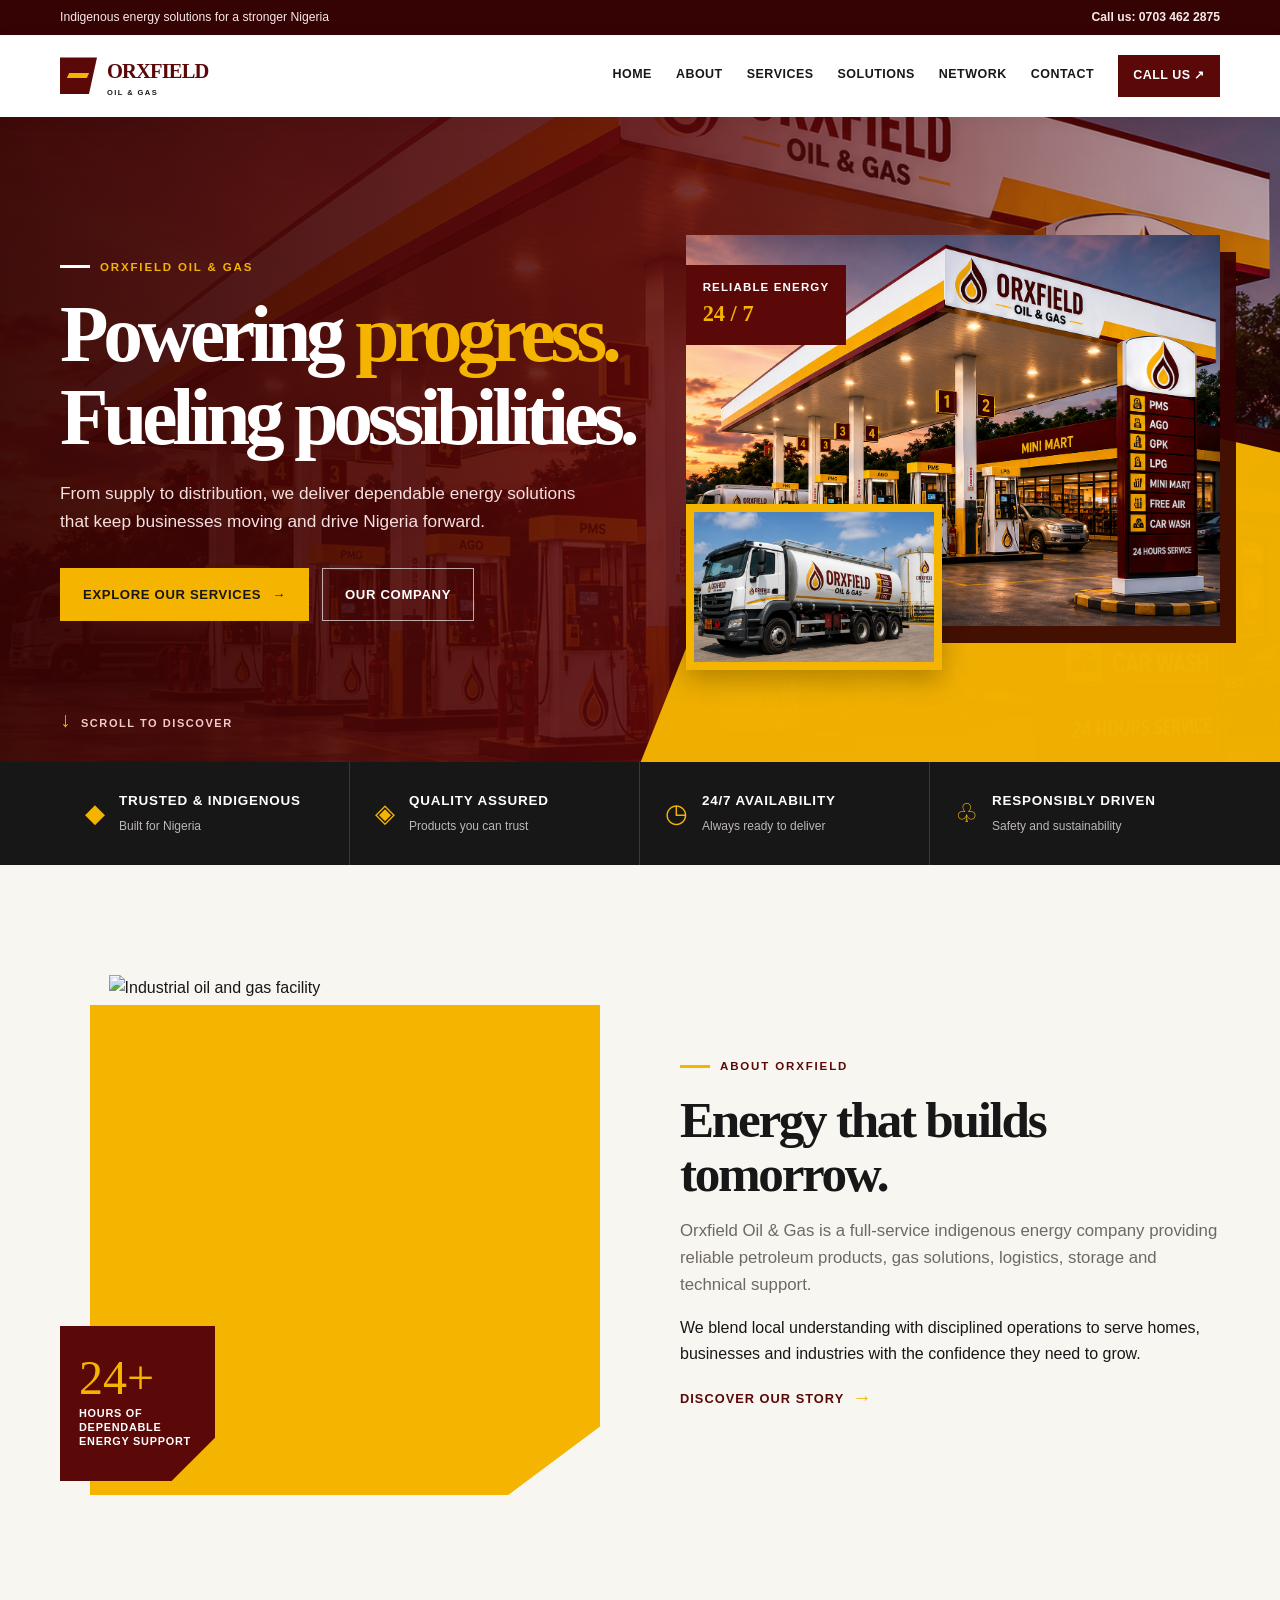
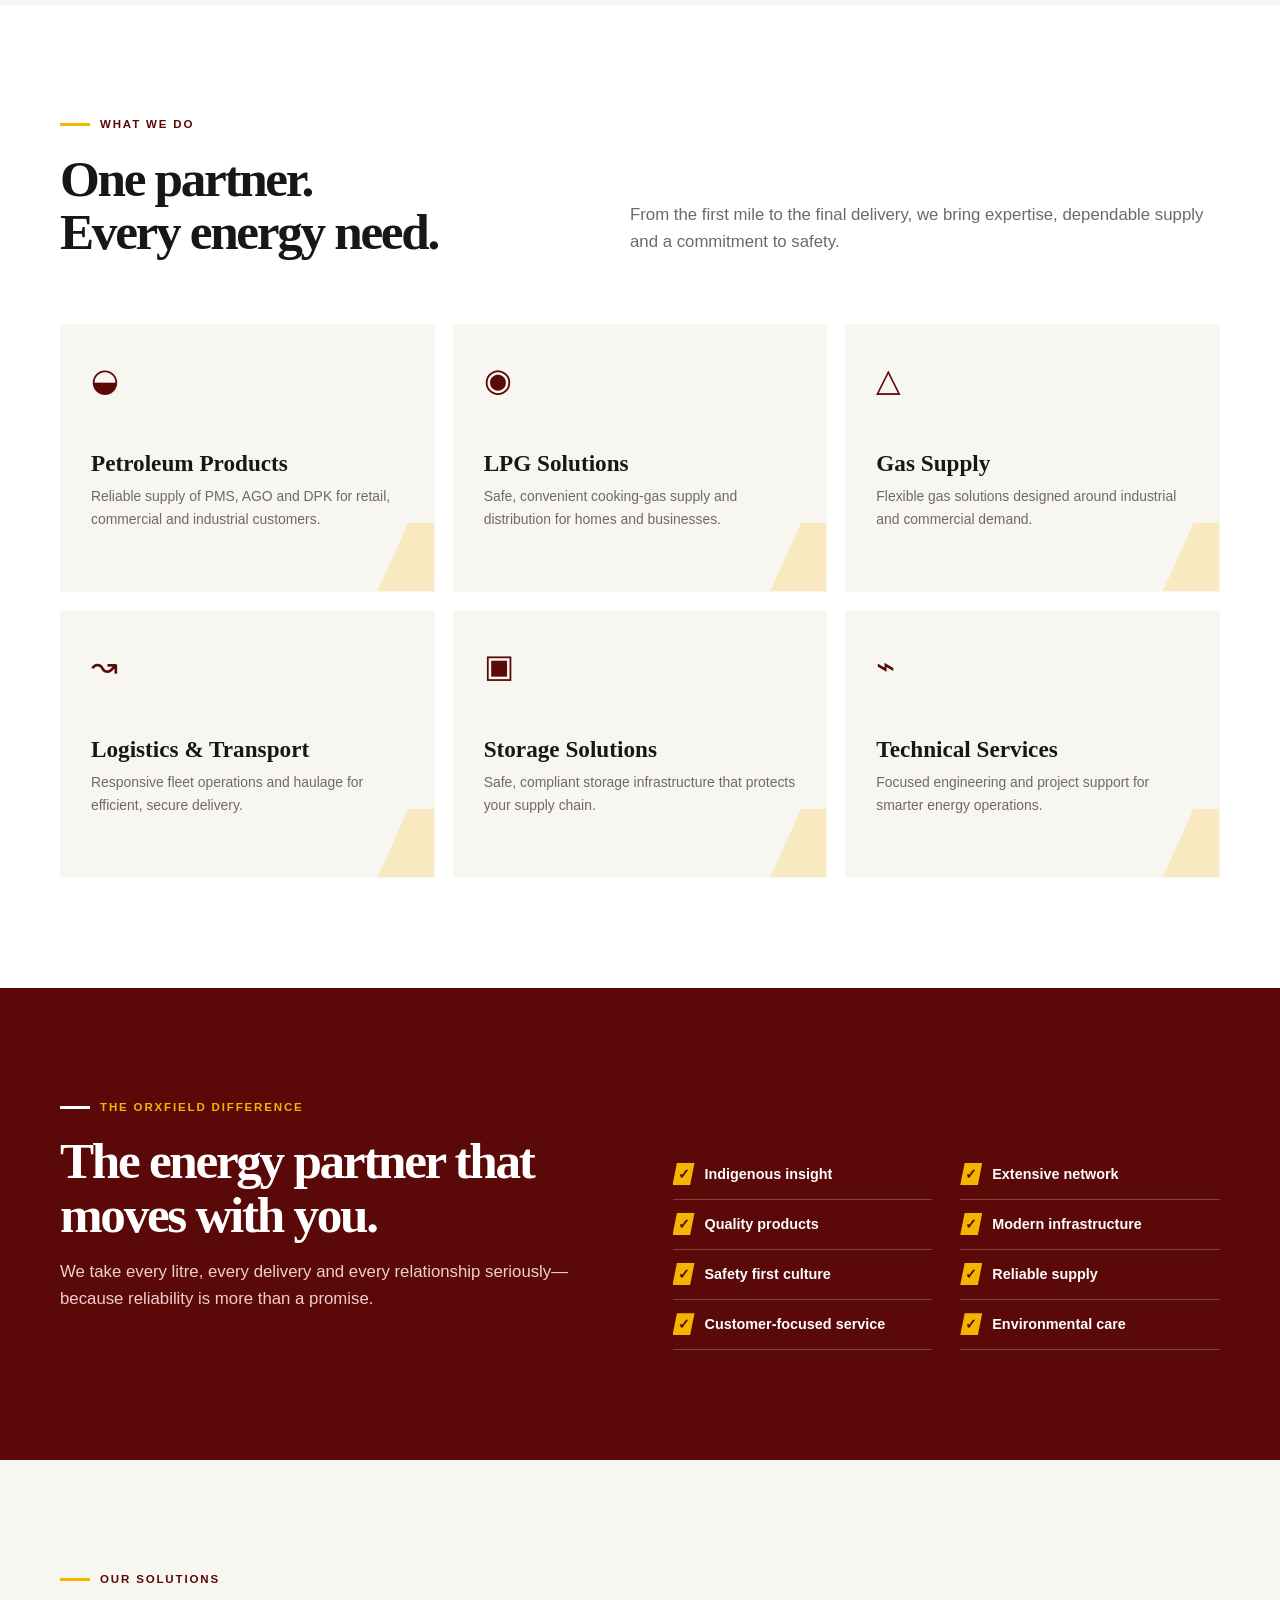
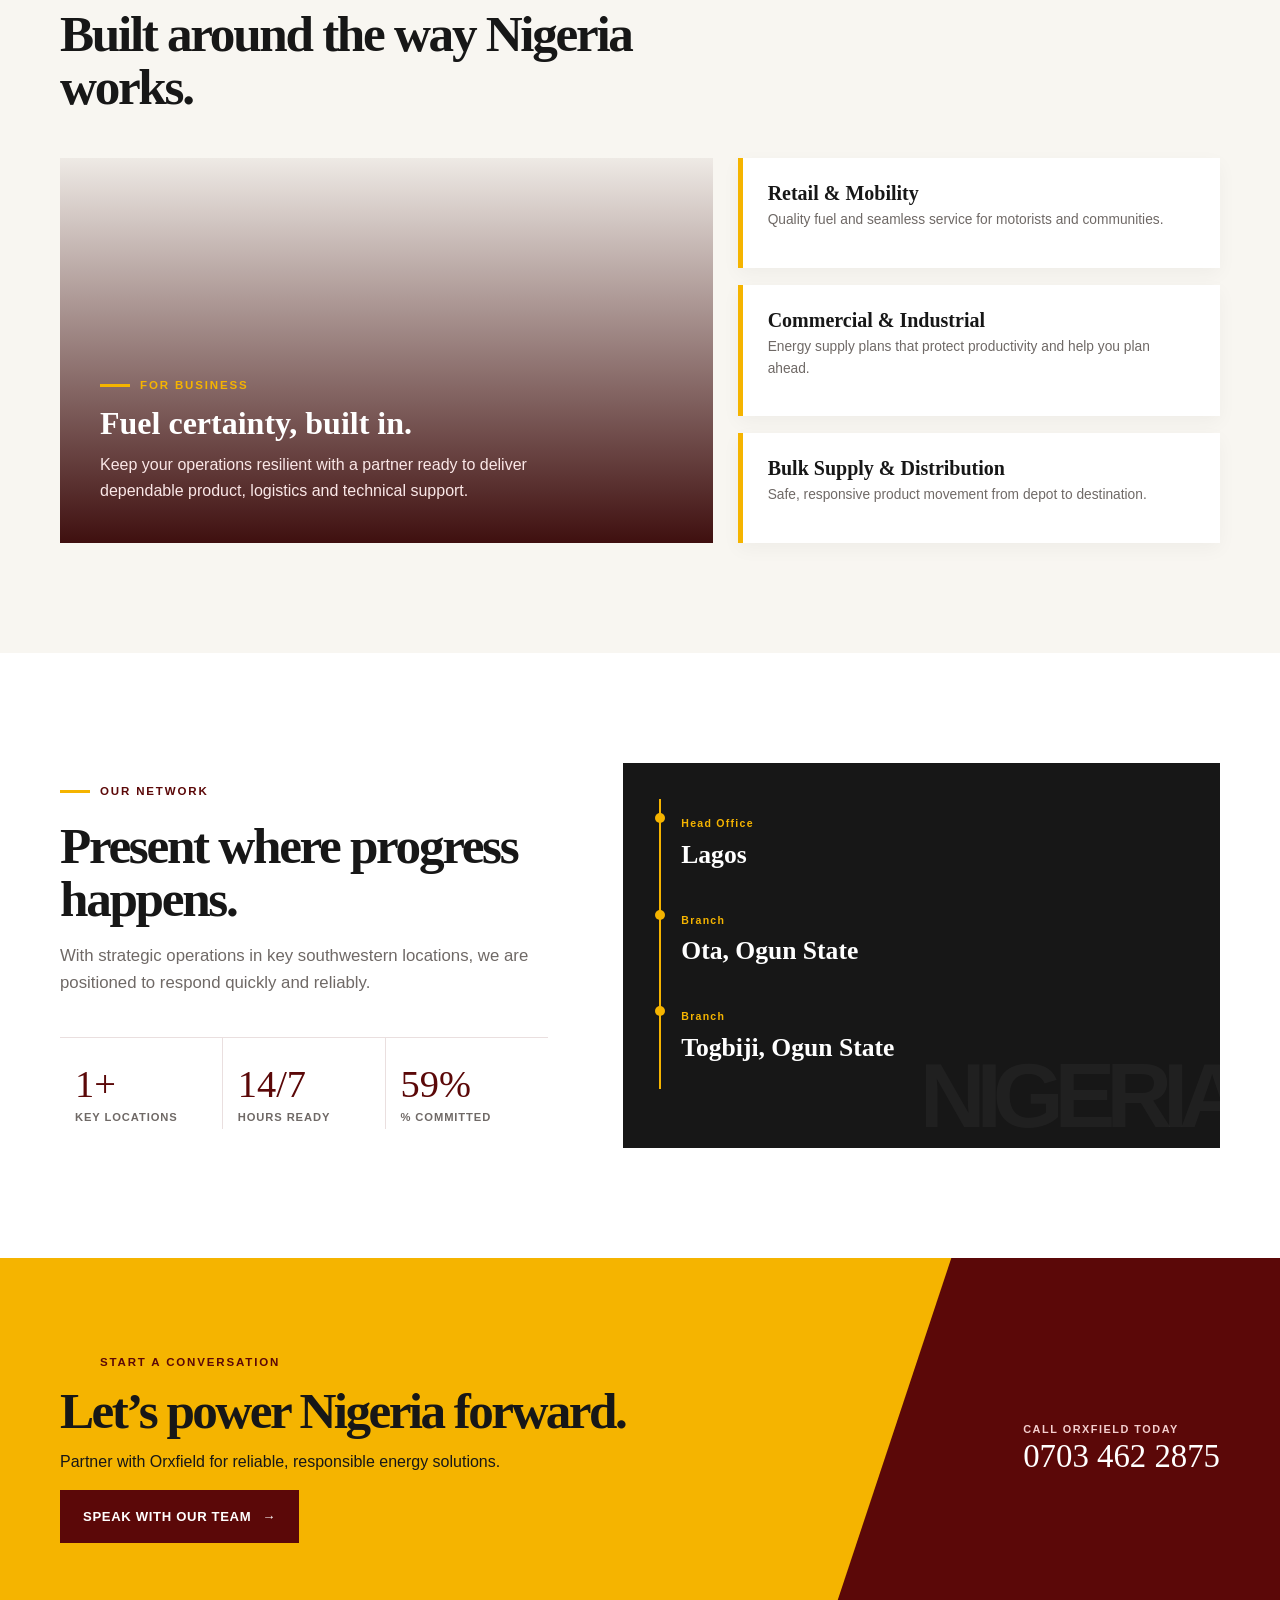
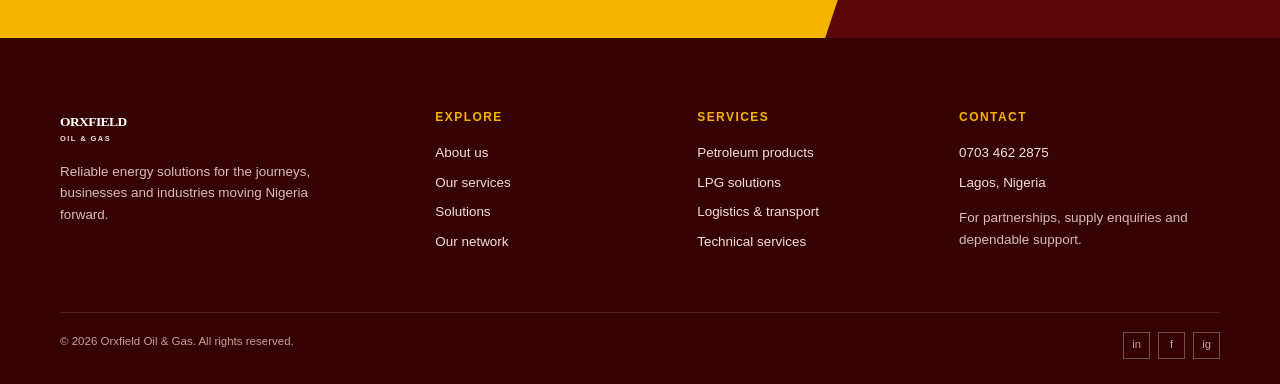
==== index.html @ 3c4ccaf5 "upploded uploaded" ====
<!doctype html>
<html lang="en">
<head>
  <meta charset="utf-8">
  <meta name="viewport" content="width=device-width, initial-scale=1">
  <meta name="description" content="Orxfield Oil & Gas — reliable petroleum products, gas solutions, logistics and energy services across Nigeria.">
  <meta name="theme-color" content="#5b0808">
  <title>Orxfield Oil & Gas | Powering Progress</title>
  <link rel="stylesheet" href="css/style.css">
</head>
<body>
  <div class="topline"><div class="container"><span>Indigenous energy solutions for a stronger Nigeria</span><span><a href="tel:+2347034622875">Call us: 0703 462 2875</a></span></div></div>
  <header class="nav"><div class="container"><a class="brand" href="#home" aria-label="Orxfield Oil and Gas home"><span class="brand-mark" aria-hidden="true"></span><span>ORXFIELD<small>Oil &amp; Gas</small></span></a><button class="menu" aria-label="Open navigation" aria-expanded="false">☰</button><nav class="nav-links" aria-label="Main navigation"><a href="#home">Home</a><a href="#about">About</a><a href="#services">Services</a><a href="#solutions">Solutions</a><a href="#network">Network</a><a href="#contact">Contact</a><a class="nav-call" href="tel:+2347034622875">Call Us ↗</a></nav></div></header>
  <main>
    <section class="hero" id="home"><div class="container"><div class="hero-copy reveal"><div class="eyebrow">Orxfield Oil &amp; Gas</div><h1>Powering <em>progress.</em><br>Fueling possibilities.</h1><p class="hero-text">From supply to distribution, we deliver dependable energy solutions that keep businesses moving and drive Nigeria forward.</p><div class="hero-actions"><a class="btn btn-gold" href="#services">Explore our services <span>→</span></a><a class="btn btn-outline" href="#about">Our company</a></div></div><div class="hero-media reveal"><div class="tag">Reliable energy <b>24 / 7</b></div><img class="main-photo" alt="Oil refinery infrastructure" src="images/hero1.png"><img class="inset-photo" alt="Fuel logistics tanker" src="images/hero2.png"></div></div><div class="scrollcue">Scroll to discover</div></section>
    <section class="values" aria-label="Our values"><div class="container value-grid"><div class="value"><i>◆</i><div><b>Trusted &amp; Indigenous</b><small>Built for Nigeria</small></div></div><div class="value"><i>◈</i><div><b>Quality Assured</b><small>Products you can trust</small></div></div><div class="value"><i>◷</i><div><b>24/7 Availability</b><small>Always ready to deliver</small></div></div><div class="value"><i>♧</i><div><b>Responsibly Driven</b><small>Safety and sustainability</small></div></div></div></section>
    <section class="section" id="about"><div class="container about-grid"><div class="about-art reveal"><img alt="Industrial oil and gas facility" src="https://images.unsplash.com/photo-1509391366360-2e959784a276?auto=format&fit=crop&w=900&q=85"><div class="about-stamp"><strong>24+</strong><span>Hours of dependable energy support</span></div></div><div class="reveal"><div class="eyebrow">About Orxfield</div><h2 class="section-title">Energy that builds tomorrow.</h2><p class="lead">Orxfield Oil &amp; Gas is a full-service indigenous energy company providing reliable petroleum products, gas solutions, logistics, storage and technical support.</p><p>We blend local understanding with disciplined operations to serve homes, businesses and industries with the confidence they need to grow.</p><a class="text-link" href="#contact">Discover our story <span>→</span></a></div></div></section>
    <section class="section services" id="services"><div class="container"><div class="heading-row reveal"><div><div class="eyebrow">What we do</div><h2 class="section-title">One partner.<br>Every energy need.</h2></div><p class="lead">From the first mile to the final delivery, we bring expertise, dependable supply and a commitment to safety.</p></div><div class="services-grid"><article class="service reveal"><div class="service-icon">◒</div><h3>Petroleum Products</h3><p>Reliable supply of PMS, AGO and DPK for retail, commercial and industrial customers.</p></article><article class="service reveal"><div class="service-icon">◉</div><h3>LPG Solutions</h3><p>Safe, convenient cooking-gas supply and distribution for homes and businesses.</p></article><article class="service reveal"><div class="service-icon">△</div><h3>Gas Supply</h3><p>Flexible gas solutions designed around industrial and commercial demand.</p></article><article class="service reveal"><div class="service-icon">↝</div><h3>Logistics &amp; Transport</h3><p>Responsive fleet operations and haulage for efficient, secure delivery.</p></article><article class="service reveal"><div class="service-icon">▣</div><h3>Storage Solutions</h3><p>Safe, compliant storage infrastructure that protects your supply chain.</p></article><article class="service reveal"><div class="service-icon">⌁</div><h3>Technical Services</h3><p>Focused engineering and project support for smarter energy operations.</p></article></div></div></section>
    <section class="why section"><div class="container"><div class="reveal"><div class="eyebrow">The Orxfield difference</div><h2 class="section-title">The energy partner that moves with you.</h2><p class="lead">We take every litre, every delivery and every relationship seriously—because reliability is more than a promise.</p></div><div class="checks reveal"><div class="check">Indigenous insight</div><div class="check">Extensive network</div><div class="check">Quality products</div><div class="check">Modern infrastructure</div><div class="check">Safety first culture</div><div class="check">Reliable supply</div><div class="check">Customer-focused service</div><div class="check">Environmental care</div></div></div></section>
    <section class="section" id="solutions"><div class="container"><div class="eyebrow reveal">Our solutions</div><h2 class="section-title reveal">Built around the way Nigeria works.</h2><div class="solutions-grid"><article class="solution-feature reveal"><div><div class="eyebrow" style="color:var(--gold)">For business</div><h3>Fuel certainty, built in.</h3><p>Keep your operations resilient with a partner ready to deliver dependable product, logistics and technical support.</p></div></article><div class="solution-list"><article class="solution reveal"><h3>Retail &amp; Mobility</h3><p>Quality fuel and seamless service for motorists and communities.</p></article><article class="solution reveal"><h3>Commercial &amp; Industrial</h3><p>Energy supply plans that protect productivity and help you plan ahead.</p></article><article class="solution reveal"><h3>Bulk Supply &amp; Distribution</h3><p>Safe, responsive product movement from depot to destination.</p></article></div></div></div></section>
    <section class="section network" id="network"><div class="container network-grid"><div class="reveal"><div class="eyebrow">Our network</div><h2 class="section-title">Present where progress happens.</h2><p class="lead">With strategic operations in key southwestern locations, we are positioned to respond quickly and reliably.</p><div class="network-stat"><div class="stat"><strong class="counter" data-target="3">0</strong><span>Key locations</span></div><div class="stat"><strong class="counter" data-target="24">0</strong><span>Hours ready</span></div><div class="stat"><strong class="counter" data-target="100">0</strong><span>% committed</span></div></div></div><div class="network-board reveal"><div class="route"><small>Head Office</small><b>Lagos</b></div><div class="route"><small>Branch</small><b>Ota, Ogun State</b></div><div class="route"><small>Branch</small><b>Togbiji, Ogun State</b></div></div></div></section>
    <section class="contact" id="contact"><div class="container"><div class="reveal"><div class="eyebrow">Start a conversation</div><h2>Let’s power Nigeria forward.</h2><p>Partner with Orxfield for reliable, responsible energy solutions.</p><a class="btn" href="tel:+2347034622875">Speak with our team <span>→</span></a></div><div class="phone reveal"><span>Call Orxfield today</span><a href="tel:+2347034622875">0703 462 2875</a></div></div></section>
  </main>
  <footer><div class="container"><div class="footer-grid"><div><a class="brand" href="#home"><span class="brand-mark"></span><span>ORXFIELD<small style="color:#f4dddd">Oil &amp; Gas</small></span></a><p>Reliable energy solutions for the journeys, businesses and industries moving Nigeria forward.</p></div><div><h3>Explore</h3><a href="#about">About us</a><a href="#services">Our services</a><a href="#solutions">Solutions</a><a href="#network">Our network</a></div><div><h3>Services</h3><a href="#services">Petroleum products</a><a href="#services">LPG solutions</a><a href="#services">Logistics &amp; transport</a><a href="#services">Technical services</a></div><div><h3>Contact</h3><a href="tel:+2347034622875">0703 462 2875</a><a href="#network">Lagos, Nigeria</a><p style="margin-top:14px">For partnerships, supply enquiries and dependable support.</p></div></div><div class="copyright"><span>© <span id="year"></span> Orxfield Oil &amp; Gas. All rights reserved.</span><div class="socials"><a href="#contact" aria-label="LinkedIn">in</a><a href="#contact" aria-label="Facebook">f</a><a href="#contact" aria-label="Instagram">ig</a></div></div></div></footer>
  <script src="js/script.js" defer></script>
</body>
</html>
---- css/style.css ----
:root{--wine:#5b0808;--wine-dark:#350303;--gold:#f5b400;--ink:#171717;--cream:#f8f6f1;--muted:#6f6966;--white:#fff;--line:rgba(91,8,8,.13)}
    *{box-sizing:border-box} html{scroll-behavior:smooth} body{margin:0;background:var(--cream);color:var(--ink);font:16px/1.6 Arial,Helvetica,sans-serif;overflow-x:hidden} a{color:inherit;text-decoration:none} img{max-width:100%;display:block} button{font:inherit}
    .container{width:min(1160px,calc(100% - 40px));margin:auto}.eyebrow{display:flex;align-items:center;gap:10px;color:var(--wine);font-size:.72rem;font-weight:800;letter-spacing:.16em;text-transform:uppercase}.eyebrow:before{content:"";width:30px;height:3px;background:var(--gold)} h1,h2,h3,p{margin-top:0} h1,h2,h3{font-family:Georgia,'Times New Roman',serif;line-height:1.04}.section{padding:110px 0}.section-title{font-size:clamp(2.25rem,4vw,4rem);letter-spacing:-.045em;max-width:680px;margin:18px 0}.lead{color:var(--muted);max-width:590px;font-size:1.05rem}.btn{display:inline-flex;align-items:center;justify-content:center;gap:11px;padding:15px 22px;min-height:51px;font-weight:800;font-size:.82rem;letter-spacing:.05em;text-transform:uppercase;transition:.25s;border:1px solid transparent}.btn:hover{transform:translateY(-3px)}.btn-gold{background:var(--gold);color:var(--ink)}.btn-gold:hover{background:#ffca26}.btn-outline{color:#fff;border-color:rgba(255,255,255,.65)}.btn-outline:hover{background:#fff;color:var(--wine)}
    .topline{background:var(--wine-dark);color:#f8e9e9;font-size:.76rem}.topline .container{min-height:35px;display:flex;justify-content:space-between;align-items:center}.topline a{font-weight:bold}.topline span+span{margin-left:18px}.nav{height:82px;background:rgba(255,255,255,.97);position:sticky;top:0;z-index:20;box-shadow:0 2px 15px rgba(23,23,23,.05)}.nav .container{height:100%;display:flex;align-items:center;justify-content:space-between}.brand{display:flex;align-items:center;gap:10px;font-family:Georgia,serif;font-weight:bold;color:var(--wine);font-size:1.28rem;letter-spacing:-.04em}.brand-mark{width:37px;height:37px;background:var(--wine);clip-path:polygon(0 0,100% 0,78% 100%,0 100%);position:relative}.brand-mark:after{content:"";position:absolute;background:var(--gold);width:20px;height:5px;transform:skew(-25deg);left:8px;top:16px}.brand small{display:block;color:var(--ink);font:700 .47rem Arial;letter-spacing:.19em;text-transform:uppercase;margin-top:1px}.nav-links{display:flex;align-items:center;gap:24px;font-size:.78rem;font-weight:800;text-transform:uppercase;letter-spacing:.04em}.nav-links a:not(.nav-call):after{content:"";height:2px;width:0;display:block;background:var(--gold);transition:.2s}.nav-links a:hover:after{width:100%}.nav-call{padding:11px 15px;background:var(--wine);color:#fff}.menu{display:none;border:0;background:none;color:var(--wine);font-size:1.55rem;cursor:pointer}
    .hero{position:relative;background:var(--wine);color:#fff;min-height:645px;isolation:isolate;overflow:hidden}.hero:before{content:"";position:absolute;inset:0;background:linear-gradient(90deg,rgba(53,3,3,.95) 0%,rgba(91,8,8,.86) 52%,rgba(91,8,8,.28)),url("../images/hero1.png") center/cover;z-index:-2}.hero:after{content:"";position:absolute;right:-8%;bottom:-50%;width:68%;height:115%;background:var(--gold);opacity:.97;clip-path:polygon(34% 0,100% 18%,100% 100%,0 100%);z-index:-1}.hero .container{display:grid;grid-template-columns:1.05fr .95fr;align-items:center;min-height:645px;gap:35px}.hero-copy{padding:75px 0}.hero .eyebrow{color:var(--gold)}.hero .eyebrow:before{background:#fff}.hero h1{font-size:clamp(3.4rem,6.2vw,6.25rem);margin:17px 0 22px;letter-spacing:-.065em;max-width:670px}.hero h1 em{color:var(--gold);font-style:normal}.hero-text{max-width:530px;color:#f5dfdf;font-size:1.08rem}.hero-actions{display:flex;gap:13px;flex-wrap:wrap;margin-top:33px}.hero-media{height:435px;position:relative;margin-top:25px}.hero-media .main-photo{width: 100%;height:90%;object-fit:cover;position:absolute;right:0;top:0;box-shadow:16px 17px 0 rgba(53,3,3,.92)}.hero-media .inset-photo{position:absolute;width:48%;height:38%;left:0;bottom:0;object-fit:cover;border:8px solid var(--gold);box-shadow:0 10px 25px rgba(0,0,0,.25)}.hero-media .tag{position:absolute;top:30px;left:0;background:var(--wine);padding:13px 17px;color:#fff;font-size:.72rem;font-weight:800;letter-spacing:.1em;text-transform:uppercase;z-index:1}.hero-media .tag b{color:var(--gold);display:block;font-size:1.4rem;font-family:Georgia,serif;letter-spacing:0}.scrollcue{position:absolute;bottom:26px;left:max(20px,calc((100% - 1160px)/2));font-size:.69rem;font-weight:bold;letter-spacing:.14em;text-transform:uppercase;color:#f3caca}.scrollcue:before{content:"↓";font-size:1.3rem;color:var(--gold);margin-right:9px}
    .values{background:var(--ink);color:#fff}.value-grid{display:grid;grid-template-columns:repeat(4,1fr)}.value{padding:28px 25px;border-right:1px solid rgba(255,255,255,.15);display:flex;gap:14px;align-items:center}.value:last-child{border:0}.value i{font-style:normal;color:var(--gold);font-size:1.6rem}.value b{display:block;font-size:.84rem;text-transform:uppercase;letter-spacing:.06em}.value small{color:#bdb7b5;font-size:.75rem}
    .about-grid{display:grid;grid-template-columns:1fr 1fr;gap:80px;align-items:center}.about-art{height:520px;position:relative}.about-art:before{content:"";position:absolute;inset:30px 0 0 30px;background:var(--gold);clip-path:polygon(0 0,100% 0,100% 86%,82% 100%,0 100%)}.about-art img{height:465px;width:91%;object-fit:cover;position:absolute;right:0;top:0}.about-stamp{position:absolute;bottom:14px;left:0;width:155px;height:155px;background:var(--wine);color:#fff;padding:27px 19px;display:flex;flex-direction:column;justify-content:center;clip-path:polygon(0 0,100% 0,100% 72%,72% 100%,0 100%)}.about-stamp strong{font:3rem Georgia,serif;color:var(--gold);line-height:.8}.about-stamp span{font-size:.68rem;line-height:1.3;font-weight:bold;text-transform:uppercase;letter-spacing:.07em;margin-top:8px}.text-link{font-weight:800;color:var(--wine);font-size:.8rem;text-transform:uppercase;letter-spacing:.08em}.text-link span{color:var(--gold);font-size:1.2rem;vertical-align:-1px;margin-left:4px}
    .services{background:#fff}.heading-row{display:flex;align-items:end;justify-content:space-between;gap:25px}.heading-row .lead{margin-bottom:20px}.services-grid{display:grid;grid-template-columns:repeat(3,1fr);gap:18px;margin-top:48px}.service{min-height:268px;padding:30px;background:var(--cream);border:1px solid transparent;position:relative;overflow:hidden;transition:.25s}.service:after{content:"";position:absolute;right:-35px;bottom:-42px;width:110px;height:110px;background:var(--gold);clip-path:polygon(45% 0,100% 0,100% 100%,0 100%);opacity:.2;transition:.25s}.service:hover{background:var(--wine);color:#fff;transform:translateY(-7px);box-shadow:0 16px 30px rgba(91,8,8,.18)}.service:hover p{color:#f1d8d8}.service:hover:after{opacity:1}.service-icon{color:var(--wine);font-size:2rem;margin-bottom:45px}.service:hover .service-icon{color:var(--gold)}.service h3{font-size:1.45rem;margin-bottom:10px}.service p{color:var(--muted);font-size:.87rem;margin:0}
    .why{background:var(--wine);color:#fff;position:relative;overflow:hidden}.why:before{content:"";position:absolute;width:50%;height:100%;right:0;top:0;background:linear-gradient(90deg,var(--wine),transparent),url('https://images.unsplash.com/photo-1578662996442-48f60103fc96?auto=format&fit=crop&w=1000&q=80') center/cover;opacity:.28}.why .container{position:relative;display:grid;grid-template-columns:1fr 1fr;gap:65px}.why .eyebrow{color:var(--gold)}.why .eyebrow:before{background:#fff}.why .lead{color:#f0cfcf}.checks{display:grid;grid-template-columns:1fr 1fr;gap:13px 28px;align-content:center;padding-top:65px}.check{border-bottom:1px solid rgba(255,255,255,.23);padding:0 0 13px;font-weight:bold;font-size:.9rem}.check:before{content:'✓';display:inline-grid;place-items:center;width:22px;height:22px;color:var(--wine);background:var(--gold);margin-right:10px;clip-path:polygon(20% 0,100% 0,80% 100%,0 100%)}
    .solutions-grid{display:grid;grid-template-columns:1.15fr .85fr;gap:25px;margin-top:45px}.solution-feature{min-height:385px;color:white;padding:40px;display:flex;align-items:end;background:linear-gradient(0deg,rgba(53,3,3,.95),rgba(53,3,3,.05)),url('https://images.unsplash.com/photo-1551830820-330a71b99659?auto=format&fit=crop&w=1100&q=80') center/cover}.solution-feature h3{font-size:2rem;margin:12px 0}.solution-feature p{margin-bottom:0;color:#fae7e7;max-width:500px}.solution-list{display:grid;gap:17px}.solution{padding:25px;background:#fff;border-left:5px solid var(--gold);box-shadow:0 6px 18px rgba(0,0,0,.04);transition:.2s}.solution:hover{transform:translateX(7px);border-left-color:var(--wine)}.solution h3{font-size:1.25rem;margin:0 0 5px}.solution p{font-size:.86rem;color:var(--muted);margin:0}
    .network{background:#fff}.network-grid{display:grid;grid-template-columns:.9fr 1.1fr;gap:75px;align-items:center}.network-board{min-height:385px;background:var(--ink);padding:36px;position:relative;overflow:hidden}.network-board:after{content:'NIGERIA';position:absolute;color:rgba(255,255,255,.04);font:900 5.7rem Arial;letter-spacing:-.1em;bottom:0;right:-16px}.route{border-left:2px solid var(--gold);padding:10px 0 20px 20px;position:relative;color:#fff}.route:before{content:"";position:absolute;width:10px;height:10px;border-radius:50%;background:var(--gold);left:-6px;top:14px}.route small{color:var(--gold);font-weight:bold;font-size:.66rem;letter-spacing:.12em}.route b{display:block;font-family:Georgia,serif;font-size:1.6rem}.network-stat{display:grid;grid-template-columns:repeat(3,1fr);border-top:1px solid var(--line);margin-top:40px}.stat{padding:27px 15px 0;border-right:1px solid var(--line)}.stat:last-child{border:0}.stat strong{font:2.4rem Georgia,serif;color:var(--wine);display:block;line-height:1}.stat span{font-size:.7rem;font-weight:bold;text-transform:uppercase;letter-spacing:.08em;color:var(--muted)}
    .contact{padding:95px 0;background:var(--gold);position:relative;overflow:hidden}.contact:before{content:"";position:absolute;right:-9%;top:-45%;width:48%;height:180%;background:var(--wine);clip-path:polygon(37% 0,100% 0,100% 100%,0 100%)}.contact .container{position:relative;display:flex;align-items:center;justify-content:space-between;gap:40px}.contact h2{font-size:clamp(2.35rem,4vw,4.2rem);max-width:690px;letter-spacing:-.05em;margin:12px 0}.contact .btn{background:var(--wine);color:#fff}.contact .btn:hover{background:var(--wine-dark)}.phone{color:#fff;position:relative;white-space:nowrap}.phone span{display:block;font-size:.68rem;letter-spacing:.14em;text-transform:uppercase;font-weight:bold;color:#f4cfcf}.phone a{font:2.05rem Georgia,serif}
    footer{background:var(--wine-dark);color:#f4dddd;padding:65px 0 25px}.footer-grid{display:grid;grid-template-columns:1.5fr 1fr 1fr 1.15fr;gap:35px}.footer-grid .brand{color:#fff}.footer-grid p{font-size:.84rem;color:#d9baba;margin-top:18px;max-width:290px}.footer-grid h3{font:800 .75rem Arial;letter-spacing:.12em;text-transform:uppercase;color:var(--gold);margin:7px 0 18px}.footer-grid a{display:block;font-size:.84rem;margin:8px 0}.footer-grid a:hover{color:var(--gold)}.copyright{border-top:1px solid rgba(255,255,255,.12);margin-top:48px;padding-top:19px;display:flex;justify-content:space-between;font-size:.72rem;color:#c79d9d}.socials{display:flex;gap:8px}.socials a{display:grid;place-items:center;width:27px;height:27px;border:1px solid rgba(255,255,255,.3);margin:0;font-size:.7rem}
    .reveal{opacity:0;transform:translateY(25px);transition:opacity .7s ease,transform .7s ease}.reveal.visible{opacity:1;transform:none}
    @media(max-width:850px){.nav-links{position:absolute;display:flex;flex-direction:column;align-items:stretch;gap:0;left:0;right:0;top:82px;background:#fff;padding:10px 20px 20px;box-shadow:0 15px 20px rgba(0,0,0,.1);transform:translateY(-130%);transition:.28s;z-index:-1}.nav-links.open{transform:none}.nav-links a{padding:13px 4px}.nav-call{text-align:center;margin-top:8px}.menu{display:block}.hero .container,.about-grid,.why .container,.network-grid{grid-template-columns:1fr}.hero{min-height:auto}.hero .container{padding:30px 0 70px}.hero-copy{padding:35px 0 0}.hero-media{height:350px;max-width:560px;width:100%;justify-self:center}.scrollcue{display:none}.value-grid{grid-template-columns:1fr 1fr}.value:nth-child(2){border-right:0}.value{border-bottom:1px solid rgba(255,255,255,.15)}.about-grid{gap:35px}.about-art{order:2}.why .container{gap:0}.checks{padding-top:15px}.footer-grid{grid-template-columns:1.4fr 1fr}.contact .container{align-items:flex-start;flex-direction:column}.contact:before{width:75%;height:80%;top:auto;bottom:-35%;right:-15%}}
    @media(max-width:600px){.container{width:min(100% - 30px,1160px)}.topline .container{justify-content:center}.topline span:not(:first-child){display:none}.section{padding:76px 0}.nav{height:71px}.nav-links{top:71px}.brand{font-size:1.1rem}.brand-mark{width:32px;height:32px}.hero h1{font-size:3.2rem}.hero-media{height:285px}.hero-media .main-photo{width:82%;height:85%}.hero-media .inset-photo{border-width:5px}.hero-media .tag{padding:9px 11px;top:20px;font-size:.58rem}.hero-media .tag b{font-size:1.05rem}.value-grid,.services-grid,.network-stat{grid-template-columns:1fr}.value{border-right:0}.heading-row{display:block}.about-art{height:380px}.about-art img{height:335px}.about-stamp{width:128px;height:128px;padding:19px 14px}.about-stamp strong{font-size:2.4rem}.solutions-grid{grid-template-columns:1fr}.solution-feature{min-height:320px;padding:26px}.checks{grid-template-columns:1fr}.network-grid{gap:42px}.network-stat .stat{border-right:0;border-bottom:1px solid var(--line);padding:20px 0}.contact{padding:65px 0}.phone a{font-size:1.7rem}.footer-grid{grid-template-columns:1fr 1fr;gap:22px}.footer-grid>div:first-child{grid-column:1/-1}.copyright{display:block}.copyright .socials{margin-top:13px}}
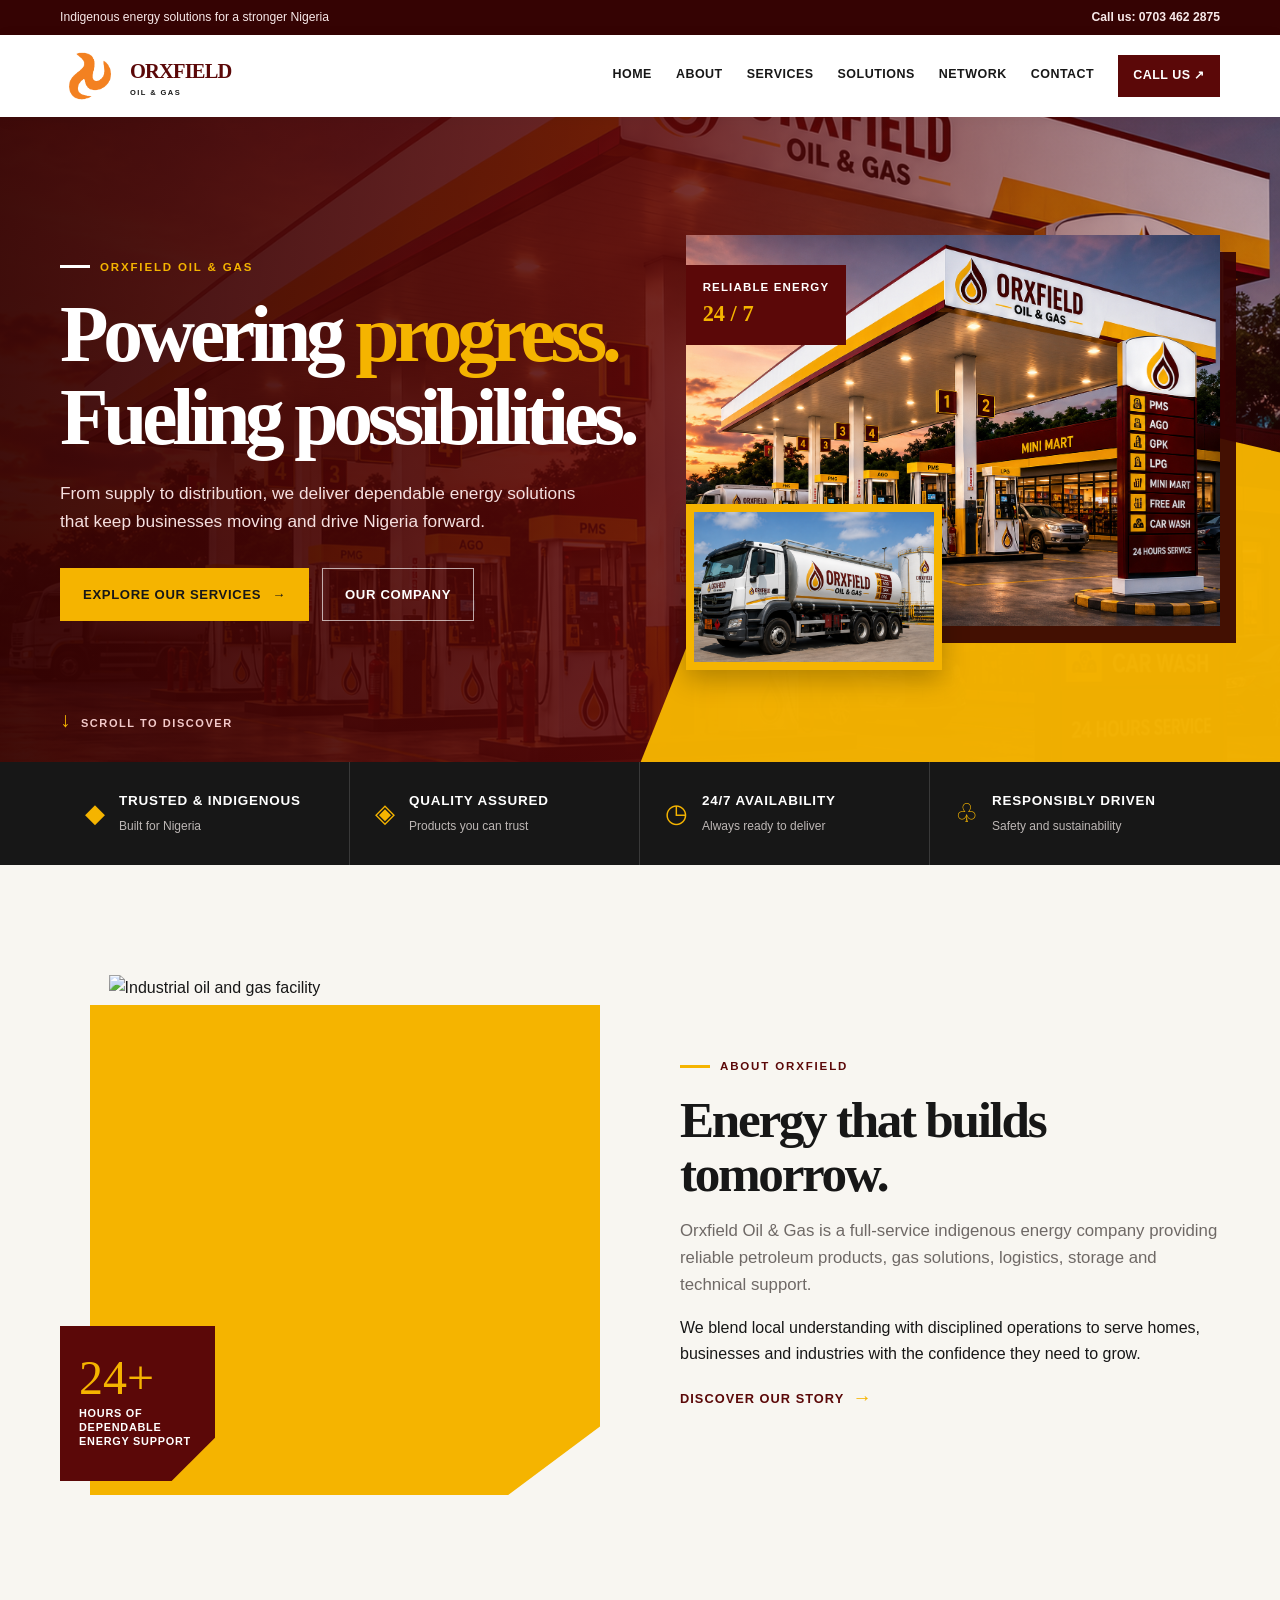
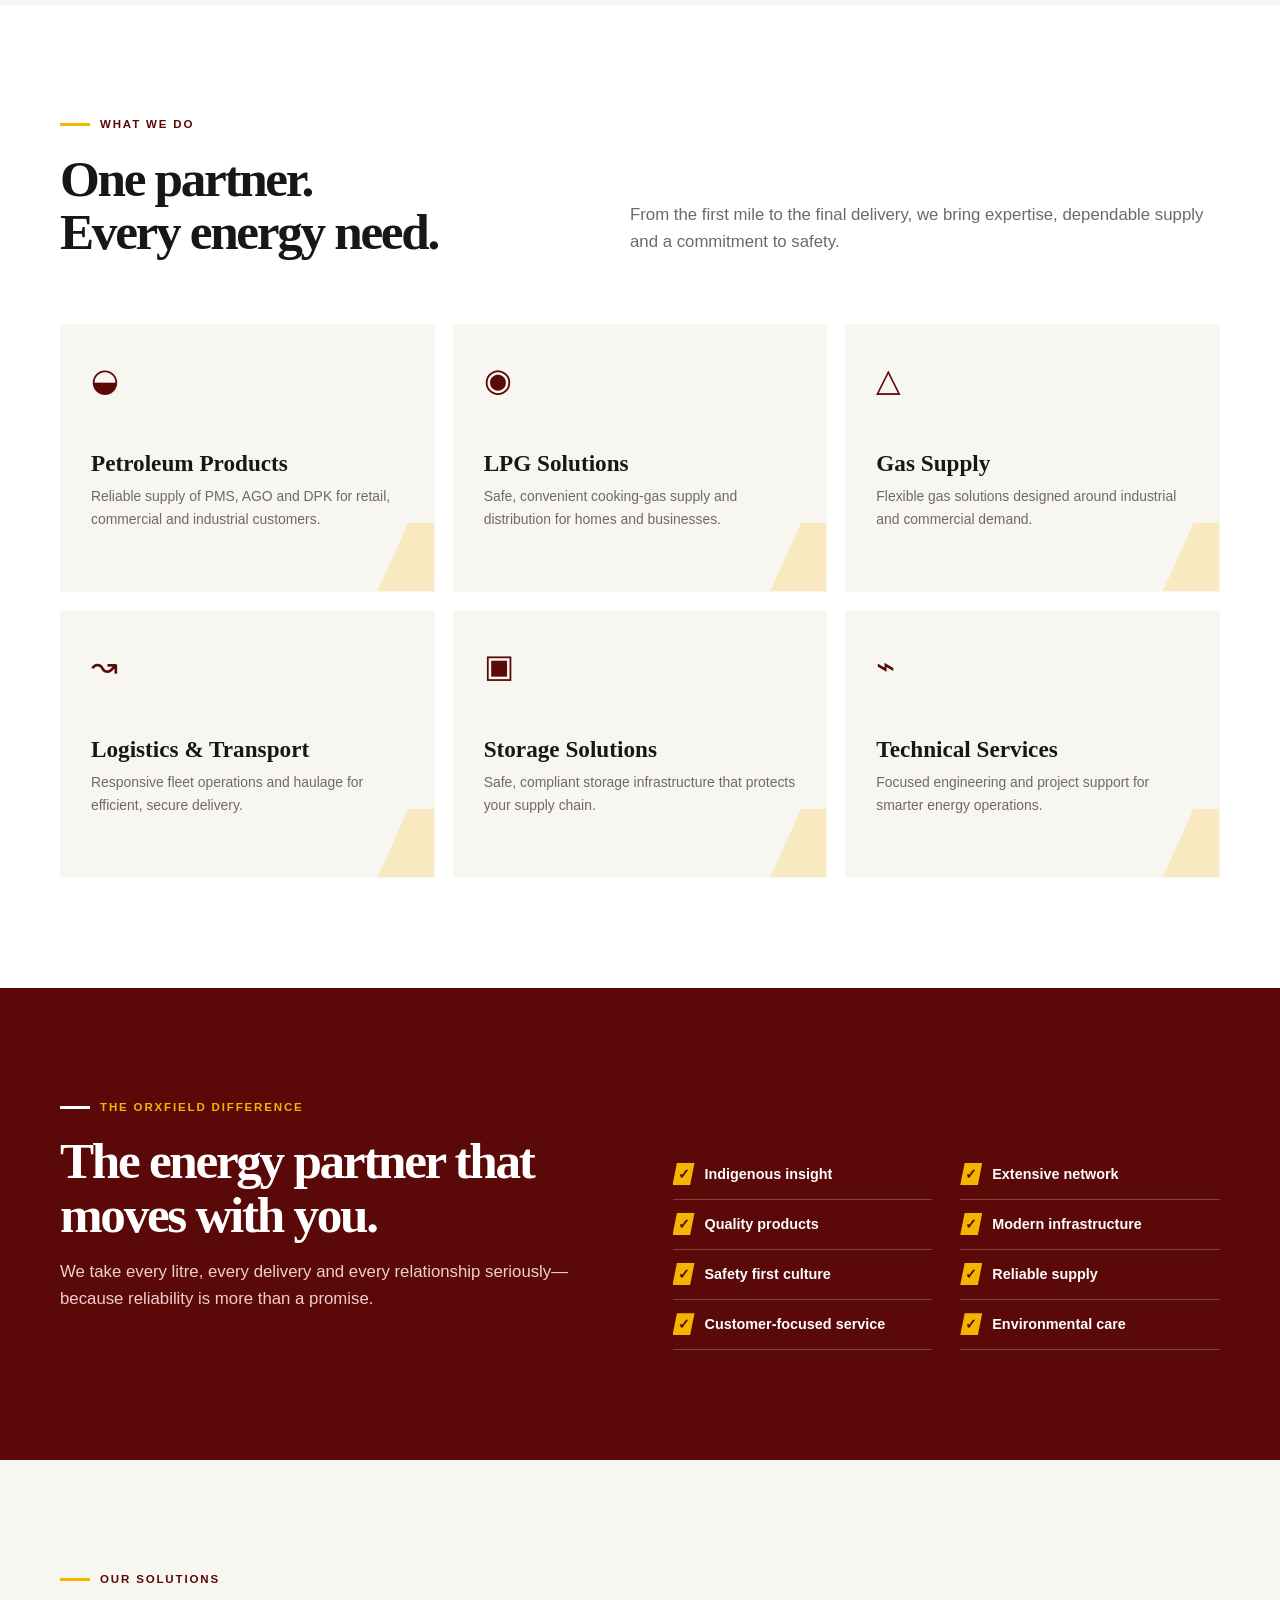
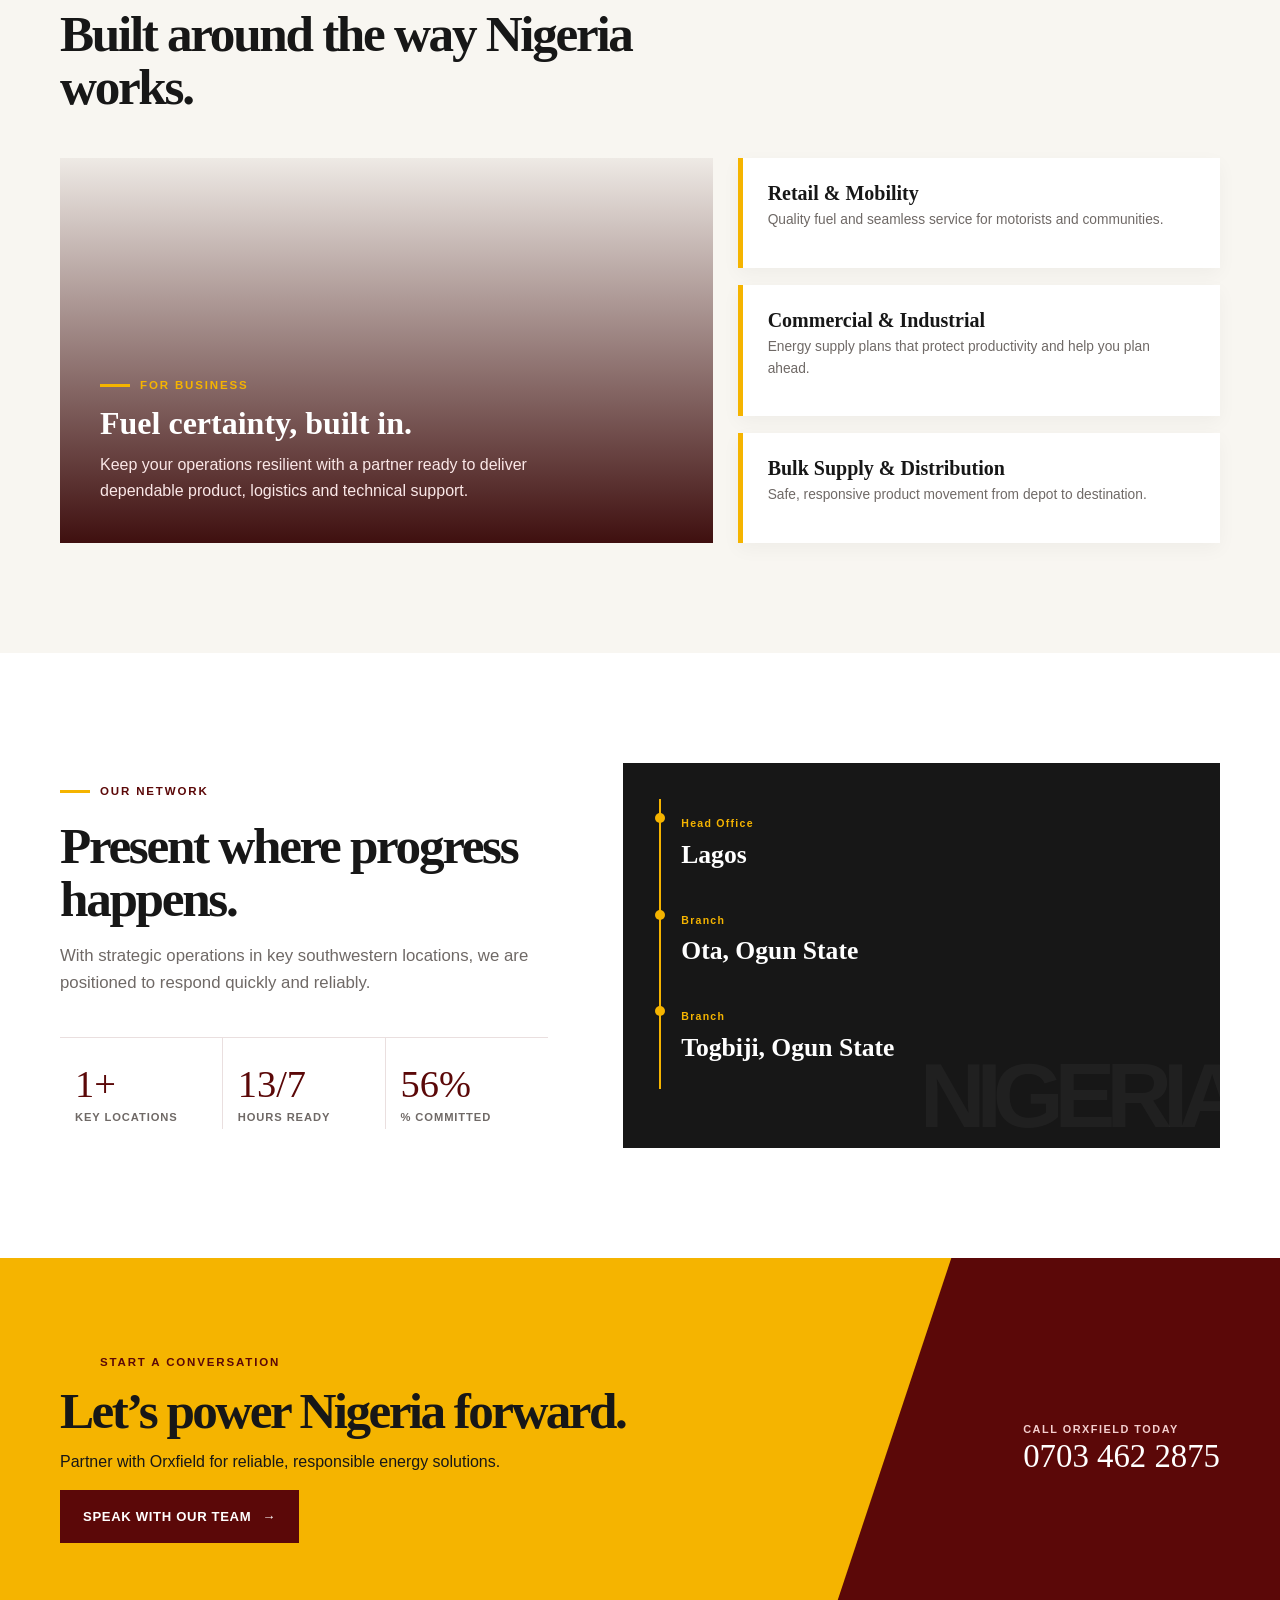
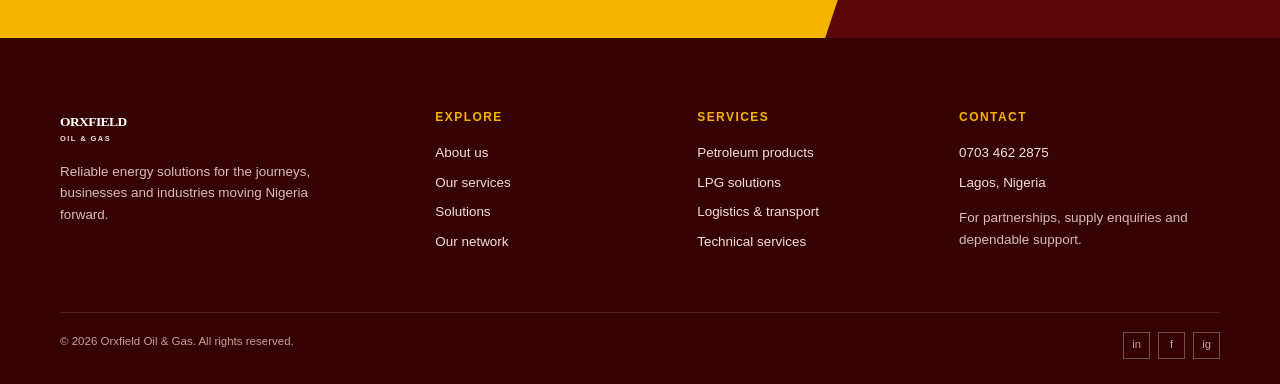
==== commit 2311c266: "changed logo" ====
--- a/index.html
+++ b/index.html
@@ -7,10 +7,23 @@
   <meta name="theme-color" content="#5b0808">
   <title>Orxfield Oil & Gas | Powering Progress</title>
   <link rel="stylesheet" href="css/style.css">
+
 </head>
 <body>
   <div class="topline"><div class="container"><span>Indigenous energy solutions for a stronger Nigeria</span><span><a href="tel:+2347034622875">Call us: 0703 462 2875</a></span></div></div>
-  <header class="nav"><div class="container"><a class="brand" href="#home" aria-label="Orxfield Oil and Gas home"><span class="brand-mark" aria-hidden="true"></span><span>ORXFIELD<small>Oil &amp; Gas</small></span></a><button class="menu" aria-label="Open navigation" aria-expanded="false">☰</button><nav class="nav-links" aria-label="Main navigation"><a href="#home">Home</a><a href="#about">About</a><a href="#services">Services</a><a href="#solutions">Solutions</a><a href="#network">Network</a><a href="#contact">Contact</a><a class="nav-call" href="tel:+2347034622875">Call Us ↗</a></nav></div></header>
+<header class="nav">
+  <div class="container">
+    <a class="brand" href="#home" aria-label="Orxfield Oil and Gas home">
+      <img class="brand-logo" src="images/brandLogo.png" alt="" width="60px">
+    <!-- <span class="brand-mark" aria-hidden="true"></span> -->
+    <span>ORXFIELD<small>Oil &amp; Gas</small></span>
+    </a>
+    <button class="menu" aria-label="Open navigation" aria-expanded="false">☰</button>
+      <nav class="nav-links" aria-label="Main navigation">
+      <a href="#home">Home</a><a href="#about">About</a><a href="#services">Services</a><a href="#solutions">Solutions</a><a href="#network">Network</a><a href="#contact">Contact</a><a class="nav-call" href="tel:+2347034622875">Call Us ↗</a>
+      </nav>
+  </div>
+</header>
   <main>
     <section class="hero" id="home"><div class="container"><div class="hero-copy reveal"><div class="eyebrow">Orxfield Oil &amp; Gas</div><h1>Powering <em>progress.</em><br>Fueling possibilities.</h1><p class="hero-text">From supply to distribution, we deliver dependable energy solutions that keep businesses moving and drive Nigeria forward.</p><div class="hero-actions"><a class="btn btn-gold" href="#services">Explore our services <span>→</span></a><a class="btn btn-outline" href="#about">Our company</a></div></div><div class="hero-media reveal"><div class="tag">Reliable energy <b>24 / 7</b></div><img class="main-photo" alt="Oil refinery infrastructure" src="images/hero1.png"><img class="inset-photo" alt="Fuel logistics tanker" src="images/hero2.png"></div></div><div class="scrollcue">Scroll to discover</div></section>
     <section class="values" aria-label="Our values"><div class="container value-grid"><div class="value"><i>◆</i><div><b>Trusted &amp; Indigenous</b><small>Built for Nigeria</small></div></div><div class="value"><i>◈</i><div><b>Quality Assured</b><small>Products you can trust</small></div></div><div class="value"><i>◷</i><div><b>24/7 Availability</b><small>Always ready to deliver</small></div></div><div class="value"><i>♧</i><div><b>Responsibly Driven</b><small>Safety and sustainability</small></div></div></div></section>
--- a/css/style.css
+++ b/css/style.css
@@ -1,7 +1,19 @@
 :root{--wine:#5b0808;--wine-dark:#350303;--gold:#f5b400;--ink:#171717;--cream:#f8f6f1;--muted:#6f6966;--white:#fff;--line:rgba(91,8,8,.13)}
     *{box-sizing:border-box} html{scroll-behavior:smooth} body{margin:0;background:var(--cream);color:var(--ink);font:16px/1.6 Arial,Helvetica,sans-serif;overflow-x:hidden} a{color:inherit;text-decoration:none} img{max-width:100%;display:block} button{font:inherit}
     .container{width:min(1160px,calc(100% - 40px));margin:auto}.eyebrow{display:flex;align-items:center;gap:10px;color:var(--wine);font-size:.72rem;font-weight:800;letter-spacing:.16em;text-transform:uppercase}.eyebrow:before{content:"";width:30px;height:3px;background:var(--gold)} h1,h2,h3,p{margin-top:0} h1,h2,h3{font-family:Georgia,'Times New Roman',serif;line-height:1.04}.section{padding:110px 0}.section-title{font-size:clamp(2.25rem,4vw,4rem);letter-spacing:-.045em;max-width:680px;margin:18px 0}.lead{color:var(--muted);max-width:590px;font-size:1.05rem}.btn{display:inline-flex;align-items:center;justify-content:center;gap:11px;padding:15px 22px;min-height:51px;font-weight:800;font-size:.82rem;letter-spacing:.05em;text-transform:uppercase;transition:.25s;border:1px solid transparent}.btn:hover{transform:translateY(-3px)}.btn-gold{background:var(--gold);color:var(--ink)}.btn-gold:hover{background:#ffca26}.btn-outline{color:#fff;border-color:rgba(255,255,255,.65)}.btn-outline:hover{background:#fff;color:var(--wine)}
-    .topline{background:var(--wine-dark);color:#f8e9e9;font-size:.76rem}.topline .container{min-height:35px;display:flex;justify-content:space-between;align-items:center}.topline a{font-weight:bold}.topline span+span{margin-left:18px}.nav{height:82px;background:rgba(255,255,255,.97);position:sticky;top:0;z-index:20;box-shadow:0 2px 15px rgba(23,23,23,.05)}.nav .container{height:100%;display:flex;align-items:center;justify-content:space-between}.brand{display:flex;align-items:center;gap:10px;font-family:Georgia,serif;font-weight:bold;color:var(--wine);font-size:1.28rem;letter-spacing:-.04em}.brand-mark{width:37px;height:37px;background:var(--wine);clip-path:polygon(0 0,100% 0,78% 100%,0 100%);position:relative}.brand-mark:after{content:"";position:absolute;background:var(--gold);width:20px;height:5px;transform:skew(-25deg);left:8px;top:16px}.brand small{display:block;color:var(--ink);font:700 .47rem Arial;letter-spacing:.19em;text-transform:uppercase;margin-top:1px}.nav-links{display:flex;align-items:center;gap:24px;font-size:.78rem;font-weight:800;text-transform:uppercase;letter-spacing:.04em}.nav-links a:not(.nav-call):after{content:"";height:2px;width:0;display:block;background:var(--gold);transition:.2s}.nav-links a:hover:after{width:100%}.nav-call{padding:11px 15px;background:var(--wine);color:#fff}.menu{display:none;border:0;background:none;color:var(--wine);font-size:1.55rem;cursor:pointer}
+    .topline{background:var(--wine-dark);color:#f8e9e9;font-size:.76rem}
+    .topline .container{min-height:35px;display:flex;justify-content:space-between;align-items:center}.topline a{font-weight:bold}.topline span+span{margin-left:18px}
+    .nav{height:82px;background:rgba(255,255,255,.97);position:sticky;top:0;z-index:20;box-shadow:0 2px 15px rgba(23,23,23,.05)}
+    .nav .container{height:100%;display:flex;align-items:center;justify-content:space-between}
+    .brand{display:flex;align-items:center;gap:10px;font-family:Georgia,serif;font-weight:bold;color:var(--wine);font-size:1.28rem;letter-spacing:-.04em}
+    .brand-mark{width:37px;height:37px;background:var(--wine);clip-path:polygon(0 0,100% 0,78% 100%,0 100%);position:relative}
+    .brand-mark:after{content:"";position:absolute;background:var(--gold);width:20px;height:5px;transform:skew(-25deg);left:8px;top:16px}
+    .brand small{display:block;color:var(--ink);font:700 .47rem Arial;letter-spacing:.19em;text-transform:uppercase;margin-top:1px}
+    .nav-links{display:flex;align-items:center;gap:24px;font-size:.78rem;font-weight:800;text-transform:uppercase;letter-spacing:.04em}
+    .nav-links a:not(.nav-call):after{content:"";height:2px;width:0;display:block;background:var(--gold);transition:.2s}
+    .nav-links a:hover:after{width:100%}
+    .nav-call{padding:11px 15px;background:var(--wine);color:#fff}
+    .menu{display:none;border:0;background:none;color:var(--wine);font-size:1.55rem;cursor:pointer}
     .hero{position:relative;background:var(--wine);color:#fff;min-height:645px;isolation:isolate;overflow:hidden}.hero:before{content:"";position:absolute;inset:0;background:linear-gradient(90deg,rgba(53,3,3,.95) 0%,rgba(91,8,8,.86) 52%,rgba(91,8,8,.28)),url("../images/hero1.png") center/cover;z-index:-2}.hero:after{content:"";position:absolute;right:-8%;bottom:-50%;width:68%;height:115%;background:var(--gold);opacity:.97;clip-path:polygon(34% 0,100% 18%,100% 100%,0 100%);z-index:-1}.hero .container{display:grid;grid-template-columns:1.05fr .95fr;align-items:center;min-height:645px;gap:35px}.hero-copy{padding:75px 0}.hero .eyebrow{color:var(--gold)}.hero .eyebrow:before{background:#fff}.hero h1{font-size:clamp(3.4rem,6.2vw,6.25rem);margin:17px 0 22px;letter-spacing:-.065em;max-width:670px}.hero h1 em{color:var(--gold);font-style:normal}.hero-text{max-width:530px;color:#f5dfdf;font-size:1.08rem}.hero-actions{display:flex;gap:13px;flex-wrap:wrap;margin-top:33px}.hero-media{height:435px;position:relative;margin-top:25px}.hero-media .main-photo{width: 100%;height:90%;object-fit:cover;position:absolute;right:0;top:0;box-shadow:16px 17px 0 rgba(53,3,3,.92)}.hero-media .inset-photo{position:absolute;width:48%;height:38%;left:0;bottom:0;object-fit:cover;border:8px solid var(--gold);box-shadow:0 10px 25px rgba(0,0,0,.25)}.hero-media .tag{position:absolute;top:30px;left:0;background:var(--wine);padding:13px 17px;color:#fff;font-size:.72rem;font-weight:800;letter-spacing:.1em;text-transform:uppercase;z-index:1}.hero-media .tag b{color:var(--gold);display:block;font-size:1.4rem;font-family:Georgia,serif;letter-spacing:0}.scrollcue{position:absolute;bottom:26px;left:max(20px,calc((100% - 1160px)/2));font-size:.69rem;font-weight:bold;letter-spacing:.14em;text-transform:uppercase;color:#f3caca}.scrollcue:before{content:"↓";font-size:1.3rem;color:var(--gold);margin-right:9px}
     .values{background:var(--ink);color:#fff}.value-grid{display:grid;grid-template-columns:repeat(4,1fr)}.value{padding:28px 25px;border-right:1px solid rgba(255,255,255,.15);display:flex;gap:14px;align-items:center}.value:last-child{border:0}.value i{font-style:normal;color:var(--gold);font-size:1.6rem}.value b{display:block;font-size:.84rem;text-transform:uppercase;letter-spacing:.06em}.value small{color:#bdb7b5;font-size:.75rem}
     .about-grid{display:grid;grid-template-columns:1fr 1fr;gap:80px;align-items:center}.about-art{height:520px;position:relative}.about-art:before{content:"";position:absolute;inset:30px 0 0 30px;background:var(--gold);clip-path:polygon(0 0,100% 0,100% 86%,82% 100%,0 100%)}.about-art img{height:465px;width:91%;object-fit:cover;position:absolute;right:0;top:0}.about-stamp{position:absolute;bottom:14px;left:0;width:155px;height:155px;background:var(--wine);color:#fff;padding:27px 19px;display:flex;flex-direction:column;justify-content:center;clip-path:polygon(0 0,100% 0,100% 72%,72% 100%,0 100%)}.about-stamp strong{font:3rem Georgia,serif;color:var(--gold);line-height:.8}.about-stamp span{font-size:.68rem;line-height:1.3;font-weight:bold;text-transform:uppercase;letter-spacing:.07em;margin-top:8px}.text-link{font-weight:800;color:var(--wine);font-size:.8rem;text-transform:uppercase;letter-spacing:.08em}.text-link span{color:var(--gold);font-size:1.2rem;vertical-align:-1px;margin-left:4px}
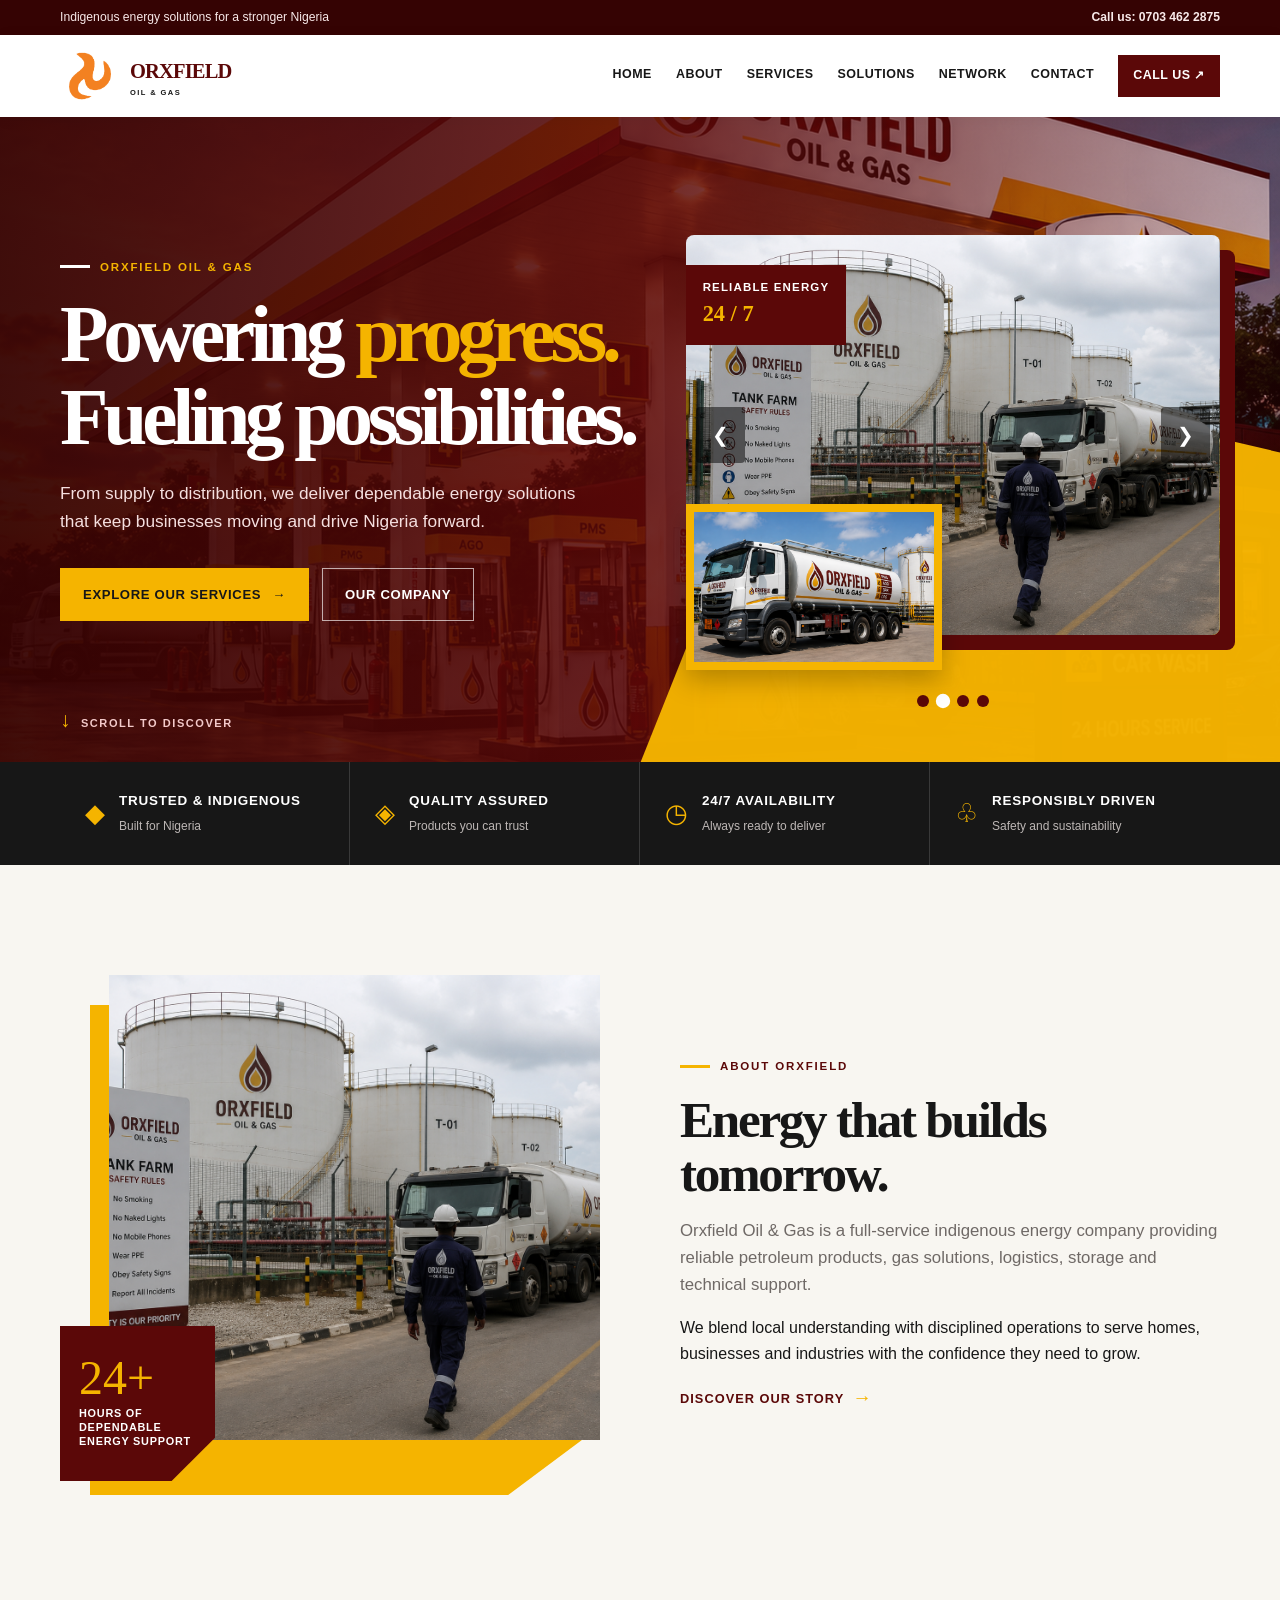
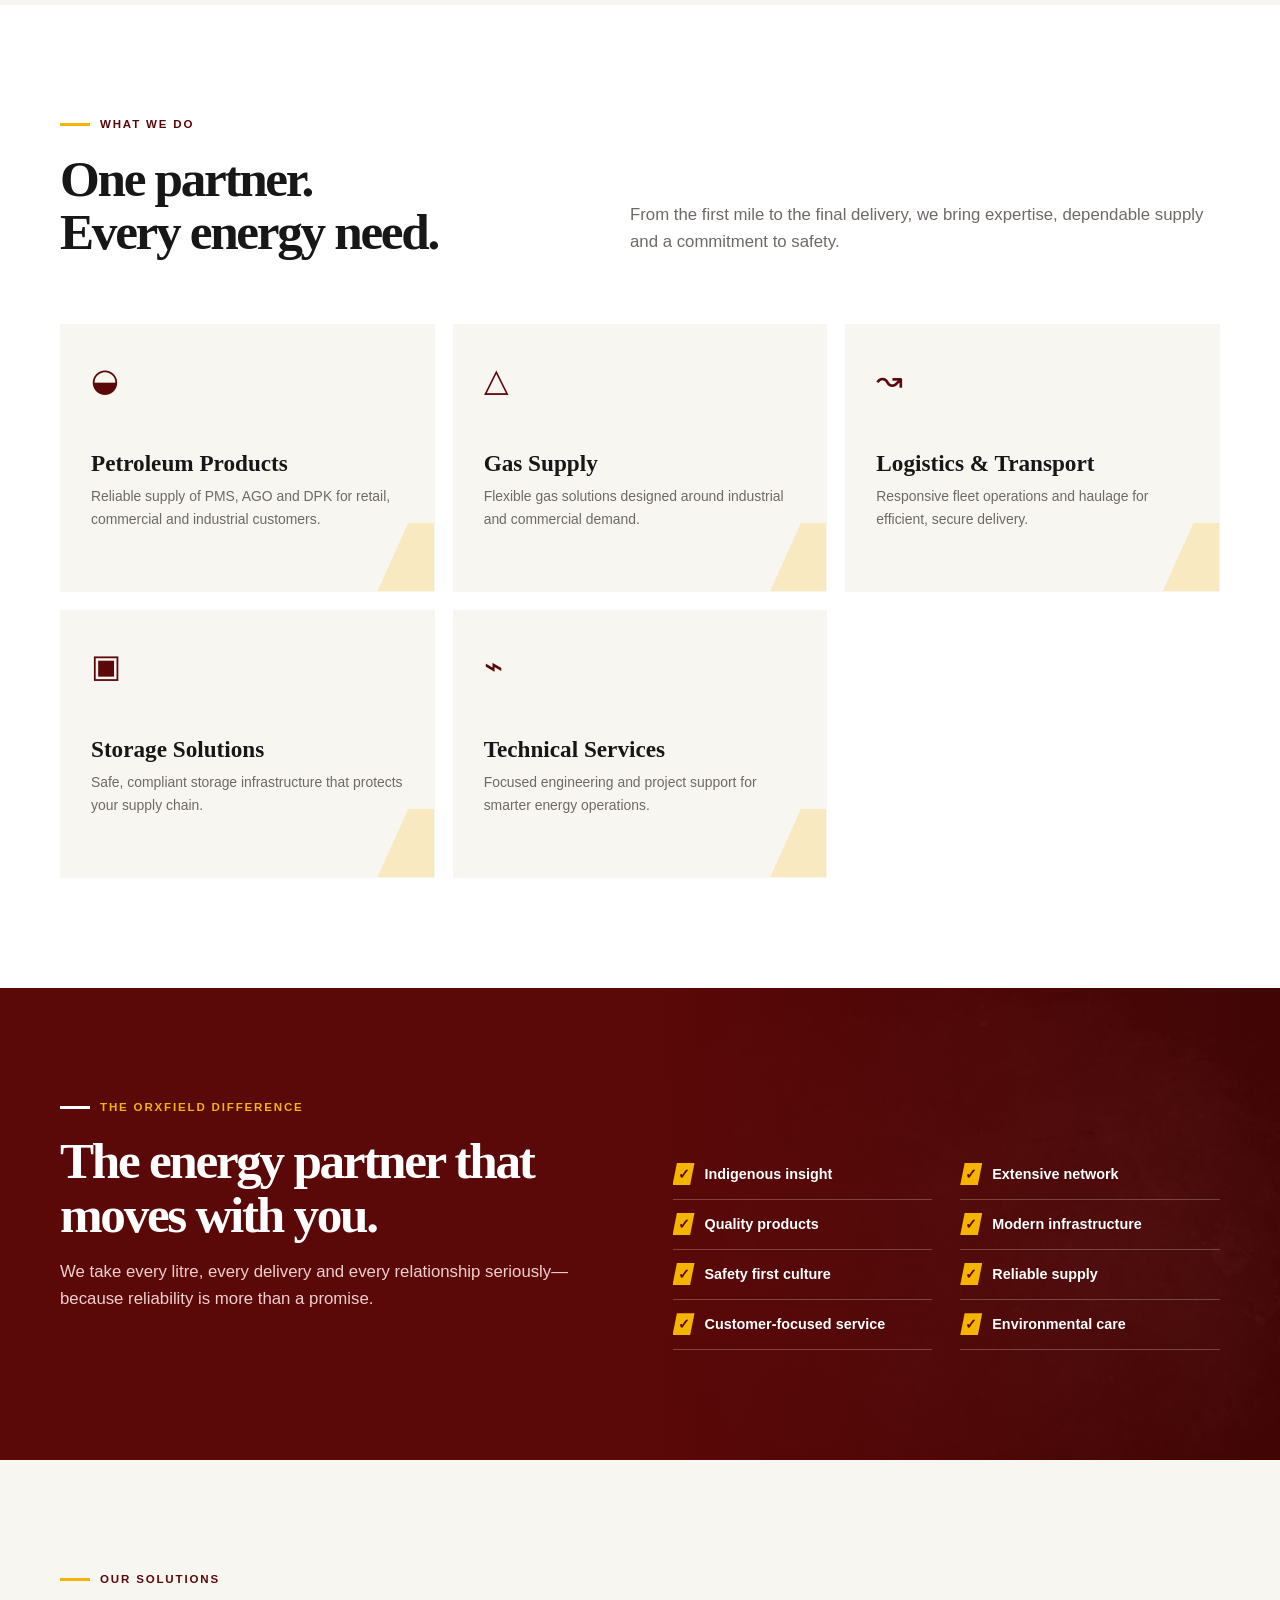
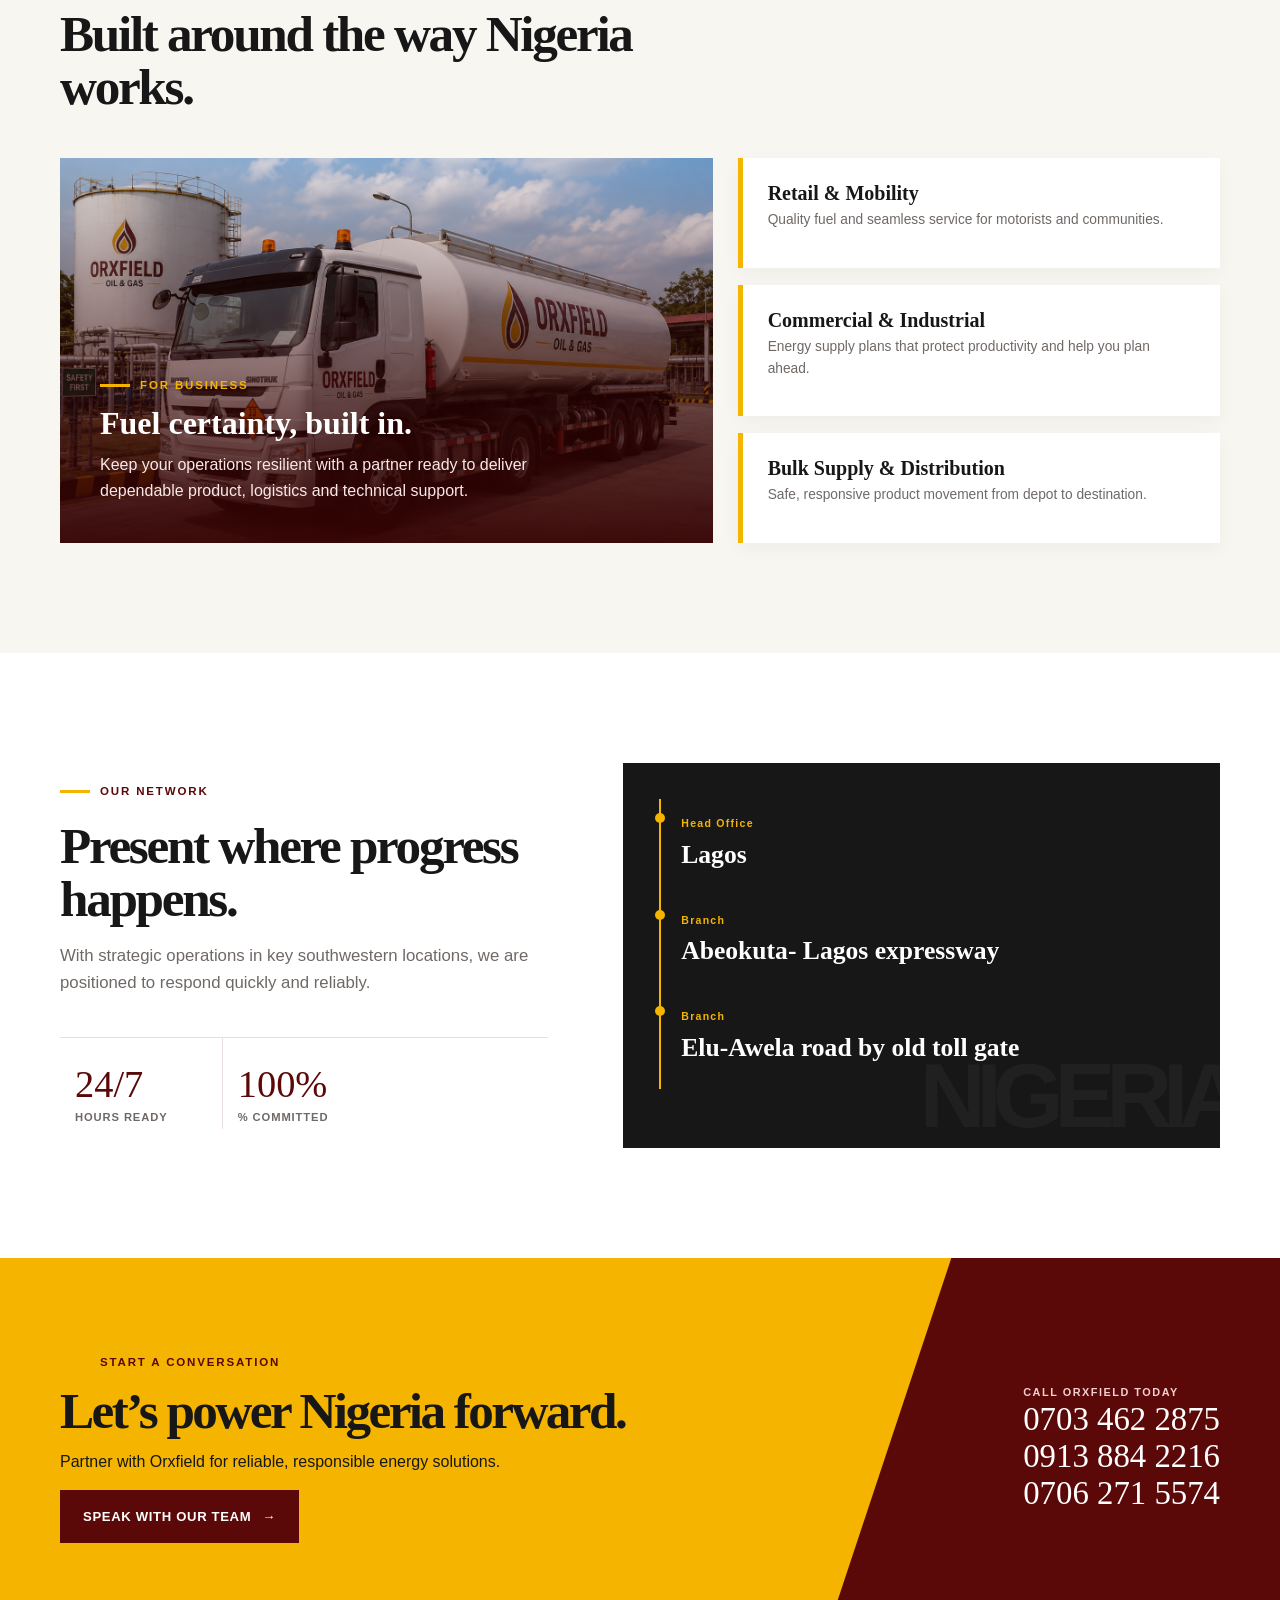
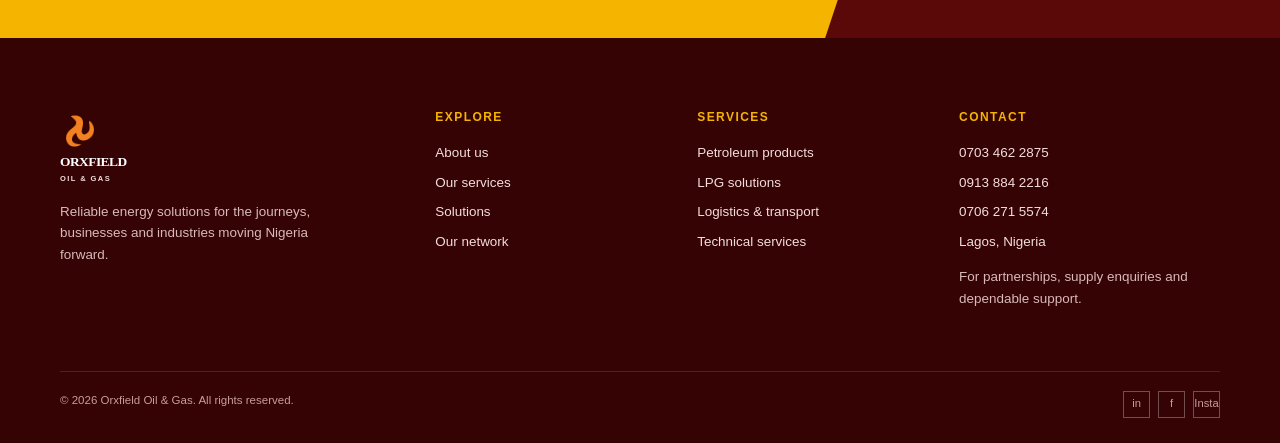
==== commit cd08f016: "Updated -Contact Us form -slider hero -mailto" ====
--- a/index.html
+++ b/index.html
@@ -25,16 +25,136 @@
   </div>
 </header>
   <main>
-    <section class="hero" id="home"><div class="container"><div class="hero-copy reveal"><div class="eyebrow">Orxfield Oil &amp; Gas</div><h1>Powering <em>progress.</em><br>Fueling possibilities.</h1><p class="hero-text">From supply to distribution, we deliver dependable energy solutions that keep businesses moving and drive Nigeria forward.</p><div class="hero-actions"><a class="btn btn-gold" href="#services">Explore our services <span>→</span></a><a class="btn btn-outline" href="#about">Our company</a></div></div><div class="hero-media reveal"><div class="tag">Reliable energy <b>24 / 7</b></div><img class="main-photo" alt="Oil refinery infrastructure" src="images/hero1.png"><img class="inset-photo" alt="Fuel logistics tanker" src="images/hero2.png"></div></div><div class="scrollcue">Scroll to discover</div></section>
+    <section class="hero" id="home">
+      <div class="container">
+        <div class="hero-copy reveal">
+          <div class="eyebrow">Orxfield Oil &amp; Gas</div>
+          <h1>Powering <em>progress.</em><br>Fueling possibilities.</h1>
+          <p class="hero-text">From supply to distribution, we deliver dependable energy solutions that keep businesses moving and drive Nigeria forward.</p>
+          <div class="hero-actions">
+            <a class="btn btn-gold" href="#services">Explore our services <span>→</span></a>
+            <a class="btn btn-outline" href="#about">Our company</a>
+          </div>
+        </div>
+      <div class="hero-media reveal">
+        <div class="tag">Reliable energy <b>24 / 7</b></div>
+      <!-- <img class="main-photo" alt="Oil refinery infrastructure" src="images/hero1.png"> -->
+<div class="slider-container">
+  <div class="slider" id="slider">
+    <div class="slide"><img src="images/mechanic shop 1.png" alt="Image 1"></div>
+    <div class="slide"><img src="images/orx.png" alt="Image 2"></div>
+    <div class="slide"><img src="images/orxfield-transport.png" alt="Image 3"></div>
+    <div class="slide"><img src="imageS/orxfield sell.png" alt="Image 4"></div>
+  </div>
+
+  <!-- Manual Navigation Buttons -->
+  <button class="nav-btn prev" id="prevBtn">&#10094;</button>
+  <button class="nav-btn next" id="nextBtn">&#10095;</button>
+  
+</div>
+<!-- Dot Indicators -->
+<div class="dots-container" id="dotsContainer"></div>
+
+      <img class="inset-photo" alt="Fuel logistics tanker" src="images/hero2.png"></div></div><div class="scrollcue">Scroll to discover</div></section>
+
     <section class="values" aria-label="Our values"><div class="container value-grid"><div class="value"><i>◆</i><div><b>Trusted &amp; Indigenous</b><small>Built for Nigeria</small></div></div><div class="value"><i>◈</i><div><b>Quality Assured</b><small>Products you can trust</small></div></div><div class="value"><i>◷</i><div><b>24/7 Availability</b><small>Always ready to deliver</small></div></div><div class="value"><i>♧</i><div><b>Responsibly Driven</b><small>Safety and sustainability</small></div></div></div></section>
-    <section class="section" id="about"><div class="container about-grid"><div class="about-art reveal"><img alt="Industrial oil and gas facility" src="https://images.unsplash.com/photo-1509391366360-2e959784a276?auto=format&fit=crop&w=900&q=85"><div class="about-stamp"><strong>24+</strong><span>Hours of dependable energy support</span></div></div><div class="reveal"><div class="eyebrow">About Orxfield</div><h2 class="section-title">Energy that builds tomorrow.</h2><p class="lead">Orxfield Oil &amp; Gas is a full-service indigenous energy company providing reliable petroleum products, gas solutions, logistics, storage and technical support.</p><p>We blend local understanding with disciplined operations to serve homes, businesses and industries with the confidence they need to grow.</p><a class="text-link" href="#contact">Discover our story <span>→</span></a></div></div></section>
-    <section class="section services" id="services"><div class="container"><div class="heading-row reveal"><div><div class="eyebrow">What we do</div><h2 class="section-title">One partner.<br>Every energy need.</h2></div><p class="lead">From the first mile to the final delivery, we bring expertise, dependable supply and a commitment to safety.</p></div><div class="services-grid"><article class="service reveal"><div class="service-icon">◒</div><h3>Petroleum Products</h3><p>Reliable supply of PMS, AGO and DPK for retail, commercial and industrial customers.</p></article><article class="service reveal"><div class="service-icon">◉</div><h3>LPG Solutions</h3><p>Safe, convenient cooking-gas supply and distribution for homes and businesses.</p></article><article class="service reveal"><div class="service-icon">△</div><h3>Gas Supply</h3><p>Flexible gas solutions designed around industrial and commercial demand.</p></article><article class="service reveal"><div class="service-icon">↝</div><h3>Logistics &amp; Transport</h3><p>Responsive fleet operations and haulage for efficient, secure delivery.</p></article><article class="service reveal"><div class="service-icon">▣</div><h3>Storage Solutions</h3><p>Safe, compliant storage infrastructure that protects your supply chain.</p></article><article class="service reveal"><div class="service-icon">⌁</div><h3>Technical Services</h3><p>Focused engineering and project support for smarter energy operations.</p></article></div></div></section>
+    <section class="section" id="about"><div class="container about-grid"><div class="about-art reveal"><img alt="Industrial oil and gas facility" src="images/orx.png"><div class="about-stamp"><strong>24+</strong><span>Hours of dependable energy support</span></div></div><div class="reveal"><div class="eyebrow">About Orxfield</div><h2 class="section-title">Energy that builds tomorrow.</h2><p class="lead">Orxfield Oil &amp; Gas is a full-service indigenous energy company providing reliable petroleum products, gas solutions, logistics, storage and technical support.</p><p>We blend local understanding with disciplined operations to serve homes, businesses and industries with the confidence they need to grow.</p><a class="text-link" href="#contact">Discover our story <span>→</span></a></div></div></section>
+    <section class="section services" id="services"><div class="container"><div class="heading-row reveal"><div><div class="eyebrow">What we do</div><h2 class="section-title">One partner.<br>Every energy need.</h2></div><p class="lead">From the first mile to the final delivery, we bring expertise, dependable supply and a commitment to safety.</p></div><div class="services-grid"><article class="service reveal"><div class="service-icon">◒</div><h3>Petroleum Products</h3><p>Reliable supply of PMS, AGO and DPK for retail, commercial and industrial customers.</p></article>
+      <!-- <article class="service reveal"><div class="service-icon">◉</div><h3>LPG Solutions</h3><p>Safe, convenient cooking-gas supply and distribution for homes and businesses.</p></article> -->
+      <article class="service reveal"><div class="service-icon">△</div><h3>Gas Supply</h3><p>Flexible gas solutions designed around industrial and commercial demand.</p></article><article class="service reveal"><div class="service-icon">↝</div><h3>Logistics &amp; Transport</h3><p>Responsive fleet operations and haulage for efficient, secure delivery.</p></article><article class="service reveal"><div class="service-icon">▣</div><h3>Storage Solutions</h3><p>Safe, compliant storage infrastructure that protects your supply chain.</p></article><article class="service reveal"><div class="service-icon">⌁</div><h3>Technical Services</h3><p>Focused engineering and project support for smarter energy operations.</p></article></div></div></section>
     <section class="why section"><div class="container"><div class="reveal"><div class="eyebrow">The Orxfield difference</div><h2 class="section-title">The energy partner that moves with you.</h2><p class="lead">We take every litre, every delivery and every relationship seriously—because reliability is more than a promise.</p></div><div class="checks reveal"><div class="check">Indigenous insight</div><div class="check">Extensive network</div><div class="check">Quality products</div><div class="check">Modern infrastructure</div><div class="check">Safety first culture</div><div class="check">Reliable supply</div><div class="check">Customer-focused service</div><div class="check">Environmental care</div></div></div></section>
-    <section class="section" id="solutions"><div class="container"><div class="eyebrow reveal">Our solutions</div><h2 class="section-title reveal">Built around the way Nigeria works.</h2><div class="solutions-grid"><article class="solution-feature reveal"><div><div class="eyebrow" style="color:var(--gold)">For business</div><h3>Fuel certainty, built in.</h3><p>Keep your operations resilient with a partner ready to deliver dependable product, logistics and technical support.</p></div></article><div class="solution-list"><article class="solution reveal"><h3>Retail &amp; Mobility</h3><p>Quality fuel and seamless service for motorists and communities.</p></article><article class="solution reveal"><h3>Commercial &amp; Industrial</h3><p>Energy supply plans that protect productivity and help you plan ahead.</p></article><article class="solution reveal"><h3>Bulk Supply &amp; Distribution</h3><p>Safe, responsive product movement from depot to destination.</p></article></div></div></div></section>
-    <section class="section network" id="network"><div class="container network-grid"><div class="reveal"><div class="eyebrow">Our network</div><h2 class="section-title">Present where progress happens.</h2><p class="lead">With strategic operations in key southwestern locations, we are positioned to respond quickly and reliably.</p><div class="network-stat"><div class="stat"><strong class="counter" data-target="3">0</strong><span>Key locations</span></div><div class="stat"><strong class="counter" data-target="24">0</strong><span>Hours ready</span></div><div class="stat"><strong class="counter" data-target="100">0</strong><span>% committed</span></div></div></div><div class="network-board reveal"><div class="route"><small>Head Office</small><b>Lagos</b></div><div class="route"><small>Branch</small><b>Ota, Ogun State</b></div><div class="route"><small>Branch</small><b>Togbiji, Ogun State</b></div></div></div></section>
-    <section class="contact" id="contact"><div class="container"><div class="reveal"><div class="eyebrow">Start a conversation</div><h2>Let’s power Nigeria forward.</h2><p>Partner with Orxfield for reliable, responsible energy solutions.</p><a class="btn" href="tel:+2347034622875">Speak with our team <span>→</span></a></div><div class="phone reveal"><span>Call Orxfield today</span><a href="tel:+2347034622875">0703 462 2875</a></div></div></section>
+<section class="section" id="solutions">
+  <div class="container">
+    <div class="eyebrow reveal">Our solutions</div>
+    <h2 class="section-title reveal">Built around the way Nigeria works.</h2>
+    <div class="solutions-grid">
+      <article class="solution-feature reveal">
+        <div><div class="eyebrow" style="color:var(--gold)">For business</div>
+        <h3>Fuel certainty, built in.</h3>
+        <p>Keep your operations resilient with a partner ready to deliver dependable product, logistics and technical support.</p>
+        </div>
+      </article>
+      <div class="solution-list">
+        <article class="solution reveal">
+          <h3>Retail &amp; Mobility</h3>
+          <p>Quality fuel and seamless service for motorists and communities.</p>
+        </article>
+        <article class="solution reveal">
+          <h3>Commercial &amp; Industrial</h3>
+          <p>Energy supply plans that protect productivity and help you plan ahead.</p>
+        </article>
+        <article class="solution reveal">
+          <h3>Bulk Supply &amp; Distribution</h3>
+          <p>Safe, responsive product movement from depot to destination.</p>
+        </article>
+      </div>
+    </div>
+  </div>
+</section>
+<section class="section network" id="network">
+  <div class="container network-grid">
+    <div class="reveal">
+      <div class="eyebrow">Our network</div><h2 class="section-title">Present where progress happens.</h2><p class="lead">With strategic operations in key   southwestern locations, we are positioned to respond quickly and reliably.</p>
+        <div class="network-stat">
+          <!-- <div class="stat"><strong class="counter" data-target="3">0</strong><span>Key locations</span></div> -->
+          <div class="stat"><strong class="counter" data-target="24">0</strong><span>Hours ready</span></div>
+          <div class="stat"><strong class="counter" data-target="100">0</strong><span>% committed</span></div>
+        </div>
+    </div>
+    <div class="network-board reveal">
+      <div class="route"><small>Head Office</small><b>Lagos</b></div>
+      <div class="route"><small>Branch</small><b>Abeokuta- Lagos expressway</b></div>
+      <div class="route"><small>Branch</small><b>Elu-Awela road by old toll gate</b></div>
+    </div>
+  </div>
+</section>
+    <!-- <section class="contact" id="contact"><div class="container"><div class="reveal"><div class="eyebrow">Start a conversation</div><h2>Let’s power Nigeria forward.</h2><p>Partner with Orxfield for reliable, responsible energy solutions.</p><a class="btn" href="tel:+2347034622875">Speak with our team <span>→</span></a></div>
+      <div class="phone reveal"><span>Call Orxfield today</span><a href="tel:+2347034622875">0703 462 2875</a><br><a href="tel:+2349138842216">0913 884 2216</a><br><a href="tel:+2347062715574">0706 271 5574</a></div>
+    </div>  -->
+    <section class="contact" id="contact"><div class="container"><div class="reveal"><div class="eyebrow">Start a conversation</div><h2>Let’s power Nigeria forward.</h2><p>Partner with Orxfield for reliable, responsible energy solutions.</p><button id="myBtn-form" class="btn open-contact" type="button">Speak with our team <span>→</span></button></div>
+      <div class="phone reveal"><span>Call Orxfield today</span><a href="tel:+2347034622875">0703 462 2875</a><br><a href="tel:+2349138842216">0913 884 2216</a><br><a href="tel:+2347062715574">0706 271 5574</a></div>
+    </div> 
+
+
+
+    <!-- <section class="contact" id="contact"><div class="container"><div class="reveal"><div class="eyebrow">Start a conversation</div><h2>Let’s power Nigeria forward.</h2><p>Partner with Orxfield for reliable, responsible energy solutions.</p><button class="btn open-contact" type="button">Speak with us <span>→</span></button></div><div class="phone reveal"><span>Call Orxfield today</span><a href="tel:+2347034622875">0703 462 2875</a></div></div></section> -->
+  
+
+     <!-- This is the form  -->
+<div class="contact-modal" id="contactModal" aria-hidden="true">
+  <!-- <div class="contactimg">
+    <img class="contact-img" src="images/contact-form1.png" alt="contact us photo">
+  </div> -->
+  
+  <div class="contact-dialog" role="dialog" aria-modal="true" aria-labelledby="contactFormTitle">
+    <!-- <div class="contact-photo" aria-hidden="true"><img src="images/contact-form1.png" alt=""></div>
+    <div class="contact-form-content"> -->
+    <button class="modal-close" type="button" aria-label="Close contact form">×</button>
+    <div class="eyebrow">Talk to Orxfield</div>
+    <h2 id="contactFormTitle">How can we help?</h2>
+    <p>Share a few details and our team will get back to you shortly.</p>
+    <form class="form-grid" id="contactForm">
+      <label>Full name<input name="name" type="text" autocomplete="name" required=""></label>
+      <label>Phone number<input name="phone" type="tel" autocomplete="tel" required=""></label>
+      <label>Email address <input name="email" type="email" autocomplete="email"></label>
+      <label>I'm interested in<select name="service"><option>Petroleum products</option><option>Gas supply</option><option>Logistics &amp; transport</option><option>Technical services</option><option>Other enquiry</option></select></label>
+      <label>Message<textarea name="message" required="" placeholder="Tell us a little about your requirement."></textarea></label>
+      <p class="form-success" role="status">Thank you. Your enquiry has been received—we’ll be in touch shortly.</p>
+      <button class="btn btn-gold form-submit" type="submit" mailto="info@orxfield.com">Send enquiry <span>→</span></button>
+      <p class="form-note">Or call us directly on <a href="tel:+2347034622875">0703 462 2875</a> , <a href="tel:+2349138842216">0913 884 2216</a>  &amp;  <a href="tel:+2347062715574">0706 271 5574</a></p>
+    </form>
+    </div>
+  </div>
+</div>
+
+    </section>
+
+
   </main>
-  <footer><div class="container"><div class="footer-grid"><div><a class="brand" href="#home"><span class="brand-mark"></span><span>ORXFIELD<small style="color:#f4dddd">Oil &amp; Gas</small></span></a><p>Reliable energy solutions for the journeys, businesses and industries moving Nigeria forward.</p></div><div><h3>Explore</h3><a href="#about">About us</a><a href="#services">Our services</a><a href="#solutions">Solutions</a><a href="#network">Our network</a></div><div><h3>Services</h3><a href="#services">Petroleum products</a><a href="#services">LPG solutions</a><a href="#services">Logistics &amp; transport</a><a href="#services">Technical services</a></div><div><h3>Contact</h3><a href="tel:+2347034622875">0703 462 2875</a><a href="#network">Lagos, Nigeria</a><p style="margin-top:14px">For partnerships, supply enquiries and dependable support.</p></div></div><div class="copyright"><span>© <span id="year"></span> Orxfield Oil &amp; Gas. All rights reserved.</span><div class="socials"><a href="#contact" aria-label="LinkedIn">in</a><a href="#contact" aria-label="Facebook">f</a><a href="#contact" aria-label="Instagram">ig</a></div></div></div></footer>
+  <footer><div class="container"><div class="footer-grid"><div><a class="brand" href="#home"><img class="brand-logo" src="images/brandLogo.png" alt="" width="40px"><span class="brand-mark"></span><span>ORXFIELD<small style="color:#f4dddd">Oil &amp; Gas</small></span></a><p>Reliable energy solutions for the journeys, businesses and industries moving Nigeria forward.</p></div><div><h3>Explore</h3><a href="#about">About us</a><a href="#services">Our services</a><a href="#solutions">Solutions</a><a href="#network">Our network</a></div><div><h3>Services</h3><a href="#services">Petroleum products</a><a href="#services">LPG solutions</a><a href="#services">Logistics &amp; transport</a><a href="#services">Technical services</a></div><div><h3>Contact</h3><a href="tel:+2347034622875">0703 462 2875</a><a href="tel:+2349138842216">0913 884 2216</a><a href="tel:+2347062715574">0706 271 5574</a><a href="#network">Lagos, Nigeria</a><p style="margin-top:14px">For partnerships, supply enquiries and dependable support.</p></div></div><div class="copyright"><span>© <span id="year"></span> Orxfield Oil &amp; Gas. All rights reserved.</span><div class="socials"><a href="#contact" aria-label="LinkedIn">in</a><a href="#contact" aria-label="Facebook">f</a><a href="#contact" aria-label="Instagram">Insta</a></div></div></div></footer>
+
+
   <script src="js/script.js" defer></script>
+  
 </body>
 </html>
--- a/css/style.css
+++ b/css/style.css
@@ -18,11 +18,152 @@
     .values{background:var(--ink);color:#fff}.value-grid{display:grid;grid-template-columns:repeat(4,1fr)}.value{padding:28px 25px;border-right:1px solid rgba(255,255,255,.15);display:flex;gap:14px;align-items:center}.value:last-child{border:0}.value i{font-style:normal;color:var(--gold);font-size:1.6rem}.value b{display:block;font-size:.84rem;text-transform:uppercase;letter-spacing:.06em}.value small{color:#bdb7b5;font-size:.75rem}
     .about-grid{display:grid;grid-template-columns:1fr 1fr;gap:80px;align-items:center}.about-art{height:520px;position:relative}.about-art:before{content:"";position:absolute;inset:30px 0 0 30px;background:var(--gold);clip-path:polygon(0 0,100% 0,100% 86%,82% 100%,0 100%)}.about-art img{height:465px;width:91%;object-fit:cover;position:absolute;right:0;top:0}.about-stamp{position:absolute;bottom:14px;left:0;width:155px;height:155px;background:var(--wine);color:#fff;padding:27px 19px;display:flex;flex-direction:column;justify-content:center;clip-path:polygon(0 0,100% 0,100% 72%,72% 100%,0 100%)}.about-stamp strong{font:3rem Georgia,serif;color:var(--gold);line-height:.8}.about-stamp span{font-size:.68rem;line-height:1.3;font-weight:bold;text-transform:uppercase;letter-spacing:.07em;margin-top:8px}.text-link{font-weight:800;color:var(--wine);font-size:.8rem;text-transform:uppercase;letter-spacing:.08em}.text-link span{color:var(--gold);font-size:1.2rem;vertical-align:-1px;margin-left:4px}
     .services{background:#fff}.heading-row{display:flex;align-items:end;justify-content:space-between;gap:25px}.heading-row .lead{margin-bottom:20px}.services-grid{display:grid;grid-template-columns:repeat(3,1fr);gap:18px;margin-top:48px}.service{min-height:268px;padding:30px;background:var(--cream);border:1px solid transparent;position:relative;overflow:hidden;transition:.25s}.service:after{content:"";position:absolute;right:-35px;bottom:-42px;width:110px;height:110px;background:var(--gold);clip-path:polygon(45% 0,100% 0,100% 100%,0 100%);opacity:.2;transition:.25s}.service:hover{background:var(--wine);color:#fff;transform:translateY(-7px);box-shadow:0 16px 30px rgba(91,8,8,.18)}.service:hover p{color:#f1d8d8}.service:hover:after{opacity:1}.service-icon{color:var(--wine);font-size:2rem;margin-bottom:45px}.service:hover .service-icon{color:var(--gold)}.service h3{font-size:1.45rem;margin-bottom:10px}.service p{color:var(--muted);font-size:.87rem;margin:0}
-    .why{background:var(--wine);color:#fff;position:relative;overflow:hidden}.why:before{content:"";position:absolute;width:50%;height:100%;right:0;top:0;background:linear-gradient(90deg,var(--wine),transparent),url('https://images.unsplash.com/photo-1578662996442-48f60103fc96?auto=format&fit=crop&w=1000&q=80') center/cover;opacity:.28}.why .container{position:relative;display:grid;grid-template-columns:1fr 1fr;gap:65px}.why .eyebrow{color:var(--gold)}.why .eyebrow:before{background:#fff}.why .lead{color:#f0cfcf}.checks{display:grid;grid-template-columns:1fr 1fr;gap:13px 28px;align-content:center;padding-top:65px}.check{border-bottom:1px solid rgba(255,255,255,.23);padding:0 0 13px;font-weight:bold;font-size:.9rem}.check:before{content:'✓';display:inline-grid;place-items:center;width:22px;height:22px;color:var(--wine);background:var(--gold);margin-right:10px;clip-path:polygon(20% 0,100% 0,80% 100%,0 100%)}
-    .solutions-grid{display:grid;grid-template-columns:1.15fr .85fr;gap:25px;margin-top:45px}.solution-feature{min-height:385px;color:white;padding:40px;display:flex;align-items:end;background:linear-gradient(0deg,rgba(53,3,3,.95),rgba(53,3,3,.05)),url('https://images.unsplash.com/photo-1551830820-330a71b99659?auto=format&fit=crop&w=1100&q=80') center/cover}.solution-feature h3{font-size:2rem;margin:12px 0}.solution-feature p{margin-bottom:0;color:#fae7e7;max-width:500px}.solution-list{display:grid;gap:17px}.solution{padding:25px;background:#fff;border-left:5px solid var(--gold);box-shadow:0 6px 18px rgba(0,0,0,.04);transition:.2s}.solution:hover{transform:translateX(7px);border-left-color:var(--wine)}.solution h3{font-size:1.25rem;margin:0 0 5px}.solution p{font-size:.86rem;color:var(--muted);margin:0}
-    .network{background:#fff}.network-grid{display:grid;grid-template-columns:.9fr 1.1fr;gap:75px;align-items:center}.network-board{min-height:385px;background:var(--ink);padding:36px;position:relative;overflow:hidden}.network-board:after{content:'NIGERIA';position:absolute;color:rgba(255,255,255,.04);font:900 5.7rem Arial;letter-spacing:-.1em;bottom:0;right:-16px}.route{border-left:2px solid var(--gold);padding:10px 0 20px 20px;position:relative;color:#fff}.route:before{content:"";position:absolute;width:10px;height:10px;border-radius:50%;background:var(--gold);left:-6px;top:14px}.route small{color:var(--gold);font-weight:bold;font-size:.66rem;letter-spacing:.12em}.route b{display:block;font-family:Georgia,serif;font-size:1.6rem}.network-stat{display:grid;grid-template-columns:repeat(3,1fr);border-top:1px solid var(--line);margin-top:40px}.stat{padding:27px 15px 0;border-right:1px solid var(--line)}.stat:last-child{border:0}.stat strong{font:2.4rem Georgia,serif;color:var(--wine);display:block;line-height:1}.stat span{font-size:.7rem;font-weight:bold;text-transform:uppercase;letter-spacing:.08em;color:var(--muted)}
+    .why{background:var(--wine);color:#fff;position:relative;overflow:hidden}.why:before{content:"";position:absolute;width:50%;height:100%;right:0;top:0;background:linear-gradient(90deg,var(--wine),transparent),url('/images/photo-bg.avif') center/cover;opacity:.28}.why .container{position:relative;display:grid;grid-template-columns:1fr 1fr;gap:65px}.why .eyebrow{color:var(--gold)}.why .eyebrow:before{background:#fff}.why .lead{color:#f0cfcf}.checks{display:grid;grid-template-columns:1fr 1fr;gap:13px 28px;align-content:center;padding-top:65px}.check{border-bottom:1px solid rgba(255,255,255,.23);padding:0 0 13px;font-weight:bold;font-size:.9rem}.check:before{content:'✓';display:inline-grid;place-items:center;width:22px;height:22px;color:var(--wine);background:var(--gold);margin-right:10px;clip-path:polygon(20% 0,100% 0,80% 100%,0 100%)}
+    .solutions-grid{display:grid;grid-template-columns:1.15fr .85fr;gap:25px;margin-top:45px}
+    .solution-feature{
+      min-height:385px;
+      color:white;
+      padding:40px;
+      display:flex;
+      align-items:end;
+      background:linear-gradient(0deg,rgba(53,3,3,.95),rgba(53,3,3,.05)),url('/images/orxfield-transport.png') center/cover}
+    .solution-feature h3{font-size:2rem;margin:12px 0}.solution-feature p{margin-bottom:0;color:#fae7e7;max-width:500px}
+    .solution-list{display:grid;gap:17px}
+    .solution{padding:25px;background:#fff;border-left:5px solid var(--gold);box-shadow:0 6px 18px rgba(0,0,0,.04);transition:.2s}
+    .solution:hover{transform:translateX(7px);border-left-color:var(--wine)}
+    .solution h3{font-size:1.25rem;margin:0 0 5px}
+    .solution p{font-size:.86rem;color:var(--muted);margin:0}
+    .network{background:#fff}
+    .network-grid{display:grid;grid-template-columns:.9fr 1.1fr;gap:75px;align-items:center}
+    .network-board{min-height:385px;background:var(--ink);padding:36px;position:relative;overflow:hidden}
+    .network-board:after{content:'NIGERIA';position:absolute;color:rgba(255,255,255,.04);font:900 5.7rem Arial;letter-spacing:-.1em;bottom:0;right:-16px}.route{border-left:2px solid var(--gold);padding:10px 0 20px 20px;position:relative;color:#fff}.route:before{content:"";position:absolute;width:10px;height:10px;border-radius:50%;background:var(--gold);left:-6px;top:14px}.route small{color:var(--gold);font-weight:bold;font-size:.66rem;letter-spacing:.12em}.route b{display:block;font-family:Georgia,serif;font-size:1.6rem}.network-stat{display:grid;grid-template-columns:repeat(3,1fr);border-top:1px solid var(--line);margin-top:40px}.stat{padding:27px 15px 0;border-right:1px solid var(--line)}.stat:last-child{border:0}.stat strong{font:2.4rem Georgia,serif;color:var(--wine);display:block;line-height:1}.stat span{font-size:.7rem;font-weight:bold;text-transform:uppercase;letter-spacing:.08em;color:var(--muted)}
     .contact{padding:95px 0;background:var(--gold);position:relative;overflow:hidden}.contact:before{content:"";position:absolute;right:-9%;top:-45%;width:48%;height:180%;background:var(--wine);clip-path:polygon(37% 0,100% 0,100% 100%,0 100%)}.contact .container{position:relative;display:flex;align-items:center;justify-content:space-between;gap:40px}.contact h2{font-size:clamp(2.35rem,4vw,4.2rem);max-width:690px;letter-spacing:-.05em;margin:12px 0}.contact .btn{background:var(--wine);color:#fff}.contact .btn:hover{background:var(--wine-dark)}.phone{color:#fff;position:relative;white-space:nowrap}.phone span{display:block;font-size:.68rem;letter-spacing:.14em;text-transform:uppercase;font-weight:bold;color:#f4cfcf}.phone a{font:2.05rem Georgia,serif}
     footer{background:var(--wine-dark);color:#f4dddd;padding:65px 0 25px}.footer-grid{display:grid;grid-template-columns:1.5fr 1fr 1fr 1.15fr;gap:35px}.footer-grid .brand{color:#fff}.footer-grid p{font-size:.84rem;color:#d9baba;margin-top:18px;max-width:290px}.footer-grid h3{font:800 .75rem Arial;letter-spacing:.12em;text-transform:uppercase;color:var(--gold);margin:7px 0 18px}.footer-grid a{display:block;font-size:.84rem;margin:8px 0}.footer-grid a:hover{color:var(--gold)}.copyright{border-top:1px solid rgba(255,255,255,.12);margin-top:48px;padding-top:19px;display:flex;justify-content:space-between;font-size:.72rem;color:#c79d9d}.socials{display:flex;gap:8px}.socials a{display:grid;place-items:center;width:27px;height:27px;border:1px solid rgba(255,255,255,.3);margin:0;font-size:.7rem}
     .reveal{opacity:0;transform:translateY(25px);transition:opacity .7s ease,transform .7s ease}.reveal.visible{opacity:1;transform:none}
     @media(max-width:850px){.nav-links{position:absolute;display:flex;flex-direction:column;align-items:stretch;gap:0;left:0;right:0;top:82px;background:#fff;padding:10px 20px 20px;box-shadow:0 15px 20px rgba(0,0,0,.1);transform:translateY(-130%);transition:.28s;z-index:-1}.nav-links.open{transform:none}.nav-links a{padding:13px 4px}.nav-call{text-align:center;margin-top:8px}.menu{display:block}.hero .container,.about-grid,.why .container,.network-grid{grid-template-columns:1fr}.hero{min-height:auto}.hero .container{padding:30px 0 70px}.hero-copy{padding:35px 0 0}.hero-media{height:350px;max-width:560px;width:100%;justify-self:center}.scrollcue{display:none}.value-grid{grid-template-columns:1fr 1fr}.value:nth-child(2){border-right:0}.value{border-bottom:1px solid rgba(255,255,255,.15)}.about-grid{gap:35px}.about-art{order:2}.why .container{gap:0}.checks{padding-top:15px}.footer-grid{grid-template-columns:1.4fr 1fr}.contact .container{align-items:flex-start;flex-direction:column}.contact:before{width:75%;height:80%;top:auto;bottom:-35%;right:-15%}}
-    @media(max-width:600px){.container{width:min(100% - 30px,1160px)}.topline .container{justify-content:center}.topline span:not(:first-child){display:none}.section{padding:76px 0}.nav{height:71px}.nav-links{top:71px}.brand{font-size:1.1rem}.brand-mark{width:32px;height:32px}.hero h1{font-size:3.2rem}.hero-media{height:285px}.hero-media .main-photo{width:82%;height:85%}.hero-media .inset-photo{border-width:5px}.hero-media .tag{padding:9px 11px;top:20px;font-size:.58rem}.hero-media .tag b{font-size:1.05rem}.value-grid,.services-grid,.network-stat{grid-template-columns:1fr}.value{border-right:0}.heading-row{display:block}.about-art{height:380px}.about-art img{height:335px}.about-stamp{width:128px;height:128px;padding:19px 14px}.about-stamp strong{font-size:2.4rem}.solutions-grid{grid-template-columns:1fr}.solution-feature{min-height:320px;padding:26px}.checks{grid-template-columns:1fr}.network-grid{gap:42px}.network-stat .stat{border-right:0;border-bottom:1px solid var(--line);padding:20px 0}.contact{padding:65px 0}.phone a{font-size:1.7rem}.footer-grid{grid-template-columns:1fr 1fr;gap:22px}.footer-grid>div:first-child{grid-column:1/-1}.copyright{display:block}.copyright .socials{margin-top:13px}}+    @media(max-width:600px){.container{width:min(100% - 30px,1160px)}.topline .container{justify-content:center}.topline span:not(:first-child){display:none}.section{padding:76px 0}.nav{height:71px}.nav-links{top:71px}.brand{font-size:1.1rem}.brand-mark{width:32px;height:32px}.hero h1{font-size:3.2rem}.hero-media{height:285px}.hero-media .main-photo{width:82%;height:85%}.hero-media .inset-photo{border-width:5px}.hero-media .tag{padding:9px 11px;top:20px;font-size:.58rem}.hero-media .tag b{font-size:1.05rem}.value-grid,.services-grid,.network-stat{grid-template-columns:1fr}.value{border-right:0}.heading-row{display:block}.about-art{height:380px}.about-art img{height:335px}.about-stamp{width:128px;height:128px;padding:19px 14px}.about-stamp strong{font-size:2.4rem}.solutions-grid{grid-template-columns:1fr}.solution-feature{min-height:320px;padding:26px}.checks{grid-template-columns:1fr}.network-grid{gap:42px}.network-stat .stat{border-right:0;border-bottom:1px solid var(--line);padding:20px 0}.contact{padding:65px 0}.phone a{font-size:1.7rem}.footer-grid{grid-template-columns:1fr 1fr;gap:22px}.footer-grid>div:first-child{grid-column:1/-1}.copyright{display:block}.copyright .socials{margin-top:13px}}
+
+    .slider-container {
+  position: relative;
+  width: 100%;
+  max-width: 800px;
+  overflow: hidden;
+  margin: 0 auto;
+  border-radius: 8px;
+}
+
+.slider {
+  display: flex;
+  transition: transform 0.5s ease-in-out;
+}
+
+.slide {
+  min-width: 100%;
+}
+
+.slide img {
+  width: 100%;
+  display: block;
+}
+
+/* Navigation Buttons */
+.nav-btn {
+  position: absolute;
+  top: 50%;
+  transform: translateY(-50%);
+  background-color: rgba(0, 0, 0, 0.5);
+  color: #fff;
+  border: none;
+  font-size: 20px;
+  padding: 12px 16px;
+  cursor: pointer;
+  border-radius: 4px;
+  transition: background-color 0.3s;
+}
+
+.nav-btn:hover {
+  background-color: rgba(0, 0, 0, 0.8);
+}
+
+.prev { left: 10px; }
+.next { right: 10px; }
+
+/* Dot Indicators */
+/* .dots-container {
+  position: absolute;
+  bottom: 12px;
+  width: 100%;
+  display: flex;
+  justify-content: center;
+  gap: 8px;
+}
+
+.dot {
+  width: 12px;
+  height: 12px;
+  background-color: rgba(255, 255, 255, 0.5);
+  border-radius: 50%;
+  cursor: pointer;
+  transition: background-color 0.3s, transform 0.3s;
+}
+
+.dot.active {
+  background-color: #fff;
+  transform: scale(1.2);
+} */
+ /* Dot Indicators */
+.dots-container {
+  margin-top: 60px;
+  width: 100%;
+  display: flex;
+  justify-content: center;
+  gap: 8px;
+}
+.slider-container {
+  position: relative;
+  width: 100%;
+  max-width: 800px;
+  overflow: hidden;
+  margin: 0 auto;
+  border-radius: 8px;
+  -webkit-user-select: none;
+  user-select: none;
+  touch-action: pan-y;
+
+  /* Sharp border-like shadow on right and bottom */
+  box-shadow: 15px 15px 0px var(--wine);
+}
+.dot {
+  width: 12px;
+  height: 12px;
+  background-color: var(--wine); /* Updated color for light backgrounds outside image */
+  border-radius: 50%;
+  cursor: pointer;
+  transition: background-color 0.3s, transform 0.3s;
+}
+
+.dot.active {
+  background-color: #ffff;
+  transform: scale(1.2);
+}
+
+/* CONTACT US FORM POP UP */
+.contact-modal {
+    position:fixed;
+    inset:0;
+    display:grid;
+    place-items:center;
+    padding:20px;
+    background:rgba(23,23,23,.66);
+    z-index:100;opacity:0;
+    visibility:hidden;
+    transition:opacity .25s,visibility .25s}
+/* .contactimg{
+  display: flex;
+} */
+ /* .contact-photo{width:200px;min-width:200px;position:relative;background:var(--wine);overflow:hidden}.contact-photo img{width:100%;height:100%;min-height:100%;object-fit:cover}.contact-photo:after{content:"Reliable\A energy";white-space:pre;position:absolute;left:0;bottom:0;width:100%;padding:17px 14px;background:linear-gradient(transparent,rgba(53,3,3,.95));color:#fff;font:700 .72rem Arial;letter-spacing:.1em;text-transform:uppercase;line-height:1.4} */
+.contact-modal.open{
+    opacity:1;
+    visibility:visible}
+.contact-dialog{
+  width:min(100%,500px);max-height:calc(100vh - 40px);overflow:auto;background:var(--cream);position:relative;padding:38px;box-shadow:0 24px 65px rgba(0,0,0,.34);transform:translateY(20px);transition:transform .25s}.contact-modal.open .contact-dialog{transform:none}.contact-dialog:before{content:"";position:absolute;right:0;top:0;width:105px;height:105px;background:var(--gold);clip-path:polygon(100% 0,100% 100%,0 0)}.modal-close{position:absolute;right:16px;top:13px;border:0;background:var(--wine);color:#fff;width:34px;height:34px;border-radius:50%;font-size:1.35rem;line-height:1;cursor:pointer;z-index:1}.contact-dialog h2{font-size:2.3rem;margin:15px 0 8px}.contact-dialog p{color:var(--muted);font-size:.9rem;margin-bottom:22px}.form-grid{display:grid;gap:14px}.form-grid label{font-size:.74rem;font-weight:800;letter-spacing:.06em;text-transform:uppercase;color:var(--wine)}.form-grid input,.form-grid select,.form-grid textarea{width:100%;display:block;margin-top:6px;border:1px solid #d8d1c9;background:#fff;color:var(--ink);padding:12px 13px;font:inherit;font-size:.92rem;border-radius:0}.form-grid textarea{min-height:105px;resize:vertical}.form-grid input:focus,.form-grid select:focus,.form-grid textarea:focus{outline:3px solid rgba(245,180,0,.32);border-color:var(--gold)}.form-submit{width:100%;border:0;cursor:pointer;margin-top:4px}.form-note{font-size:.75rem!important;margin:0!important}.form-success{display:none;background:#e7f3e8;color:#205b2a!important;padding:12px!important;border-left:4px solid #367c41}.form-success.show{display:block}
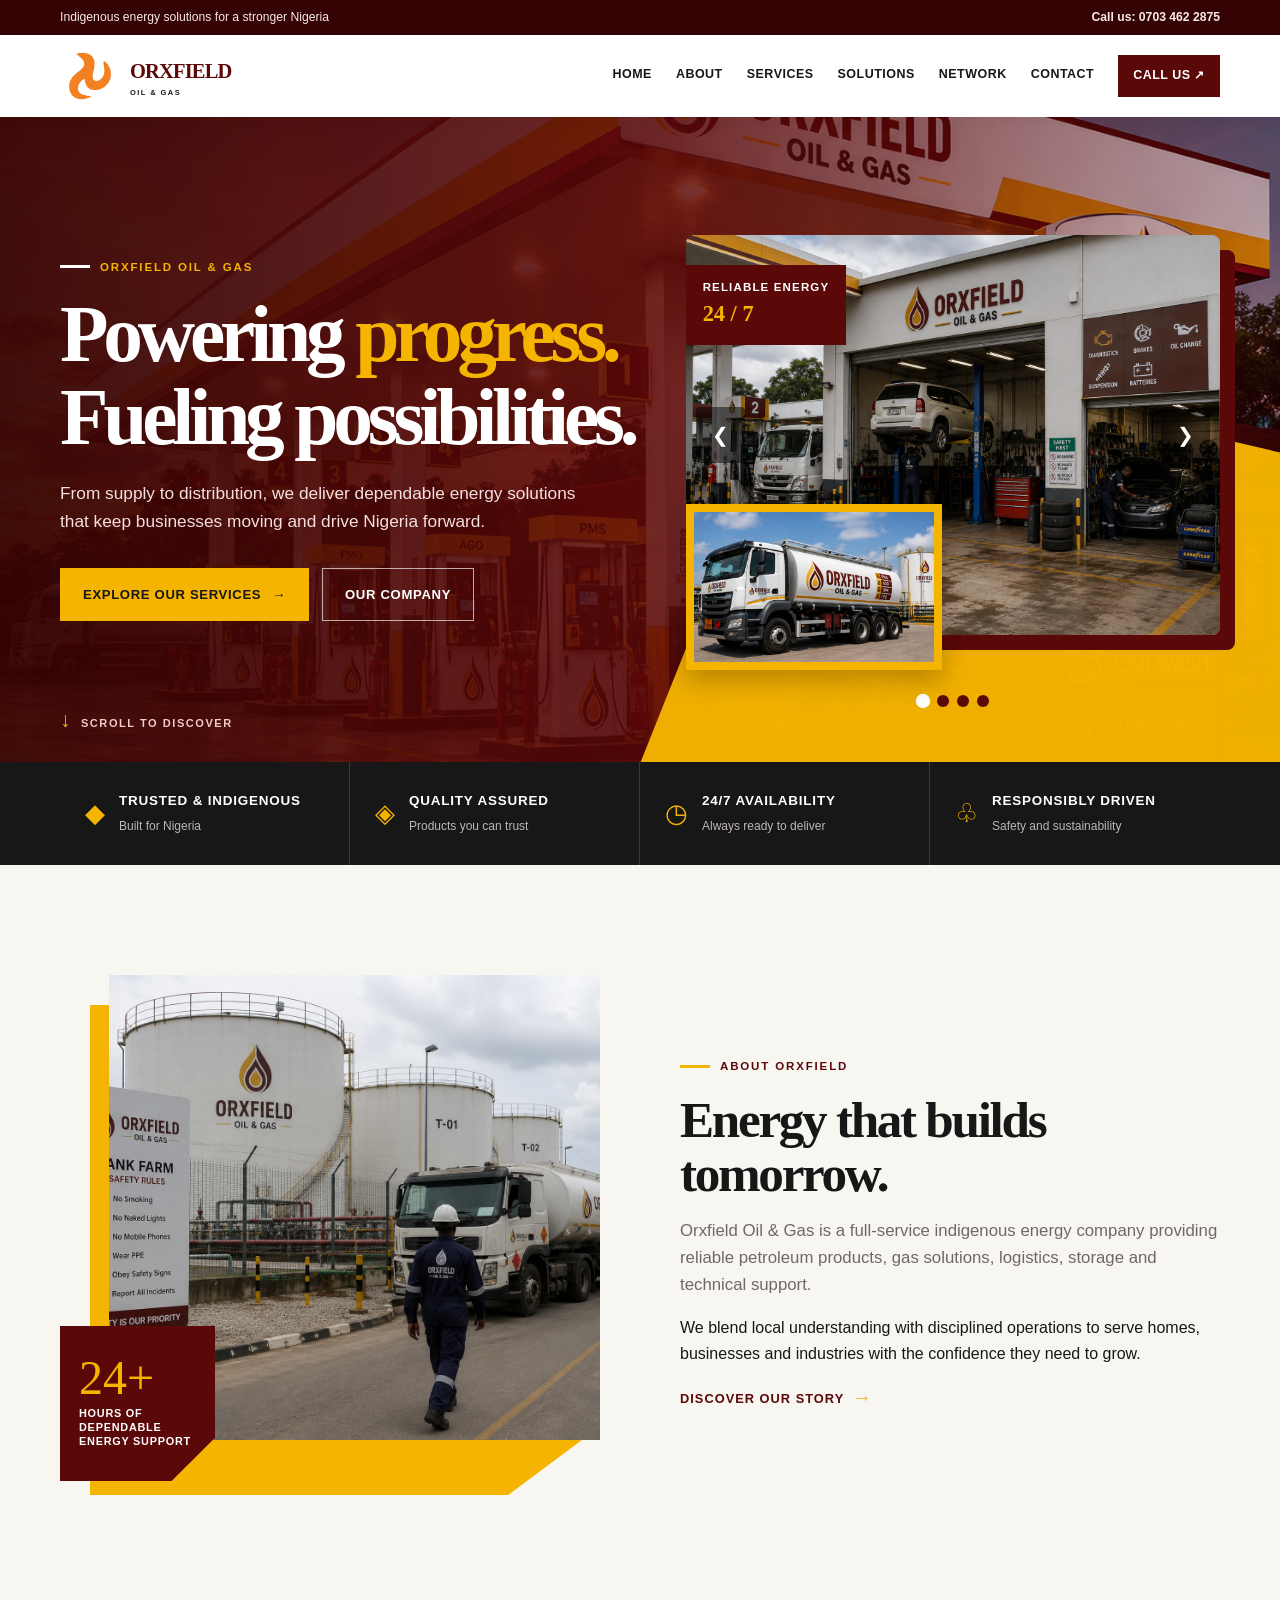
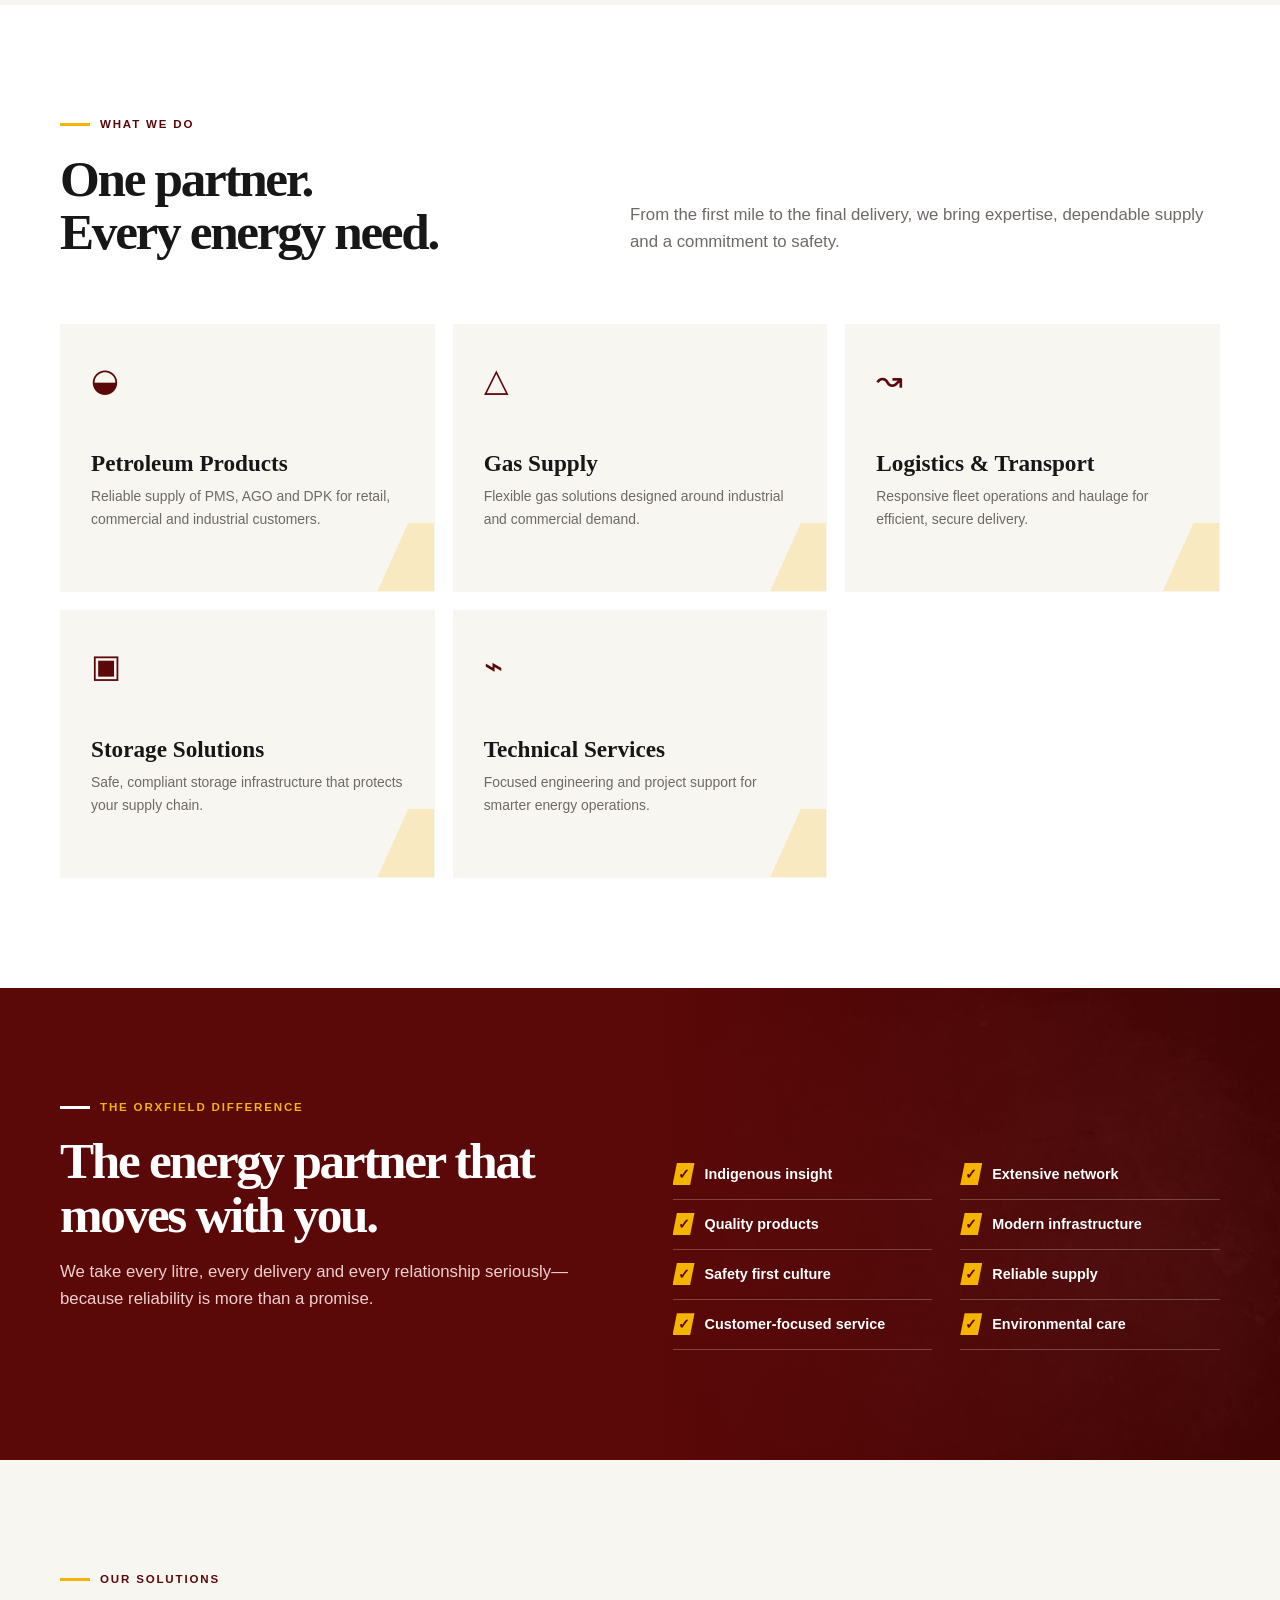
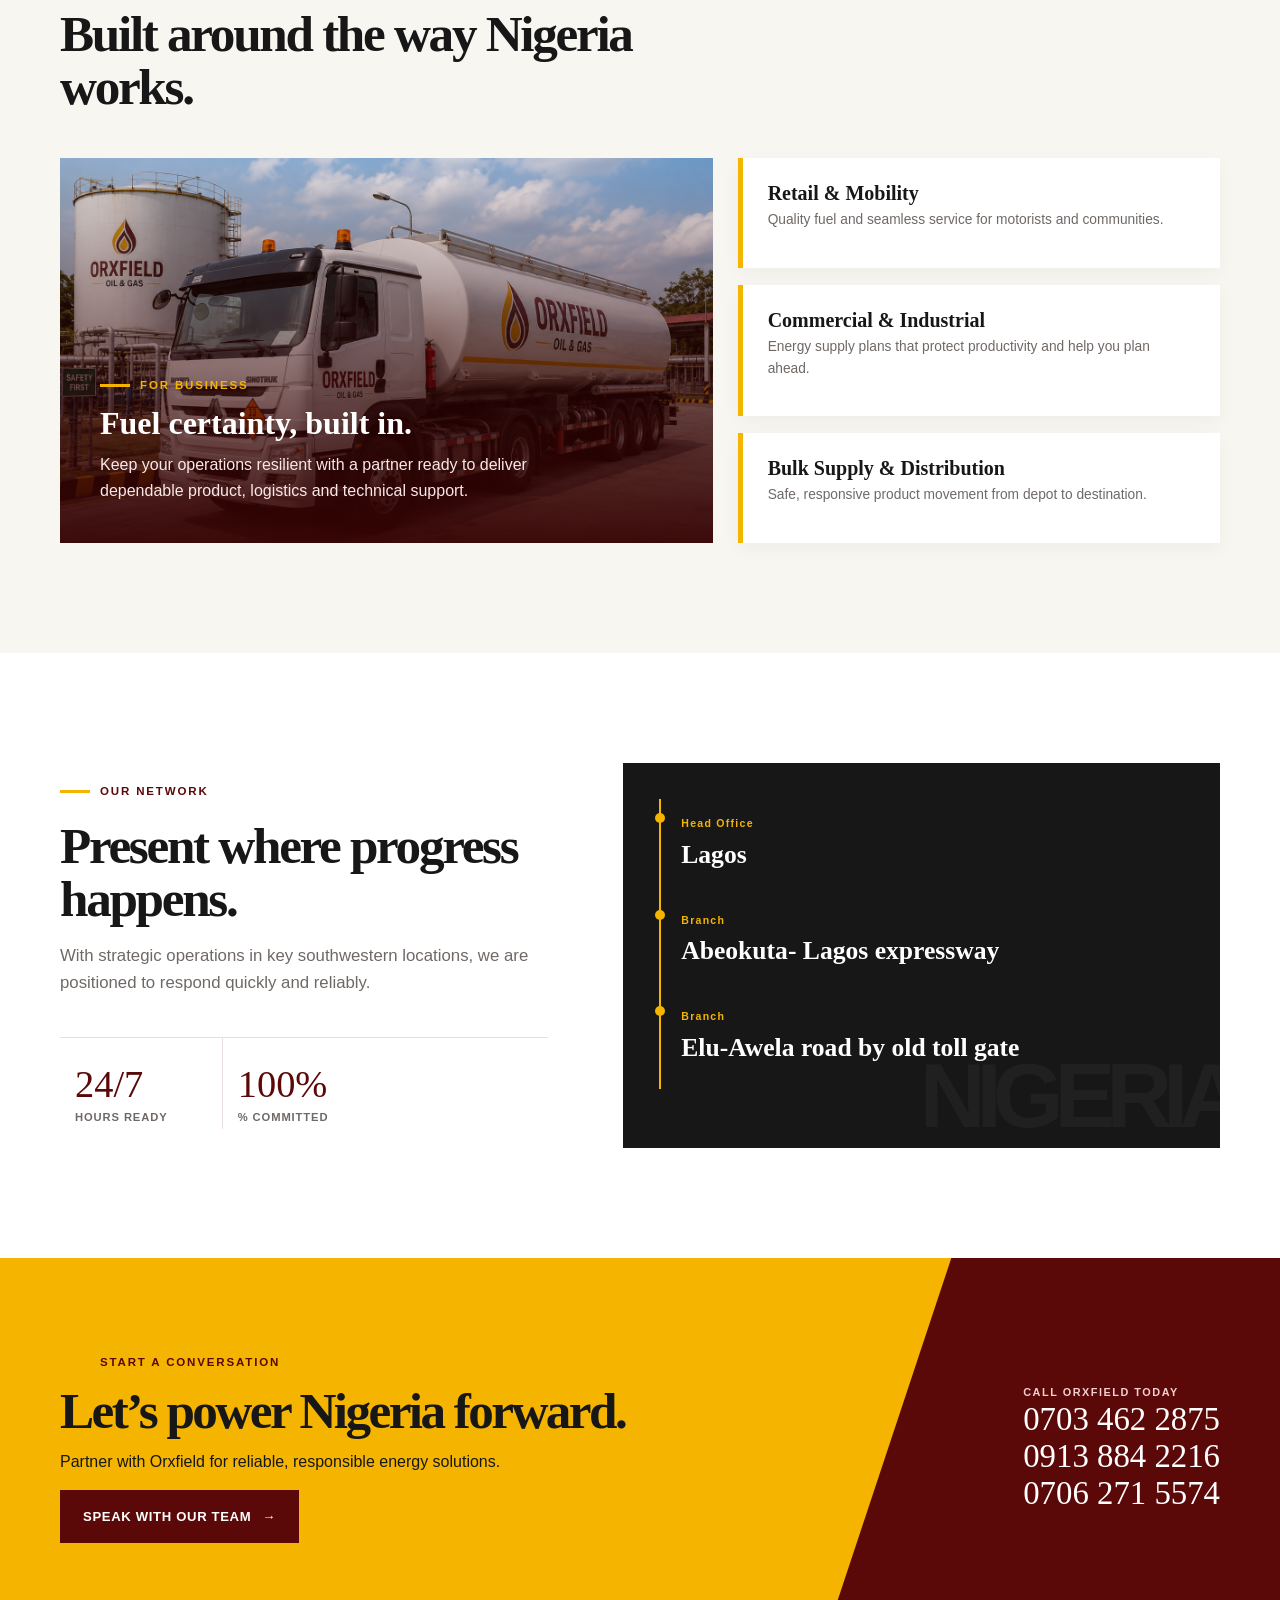
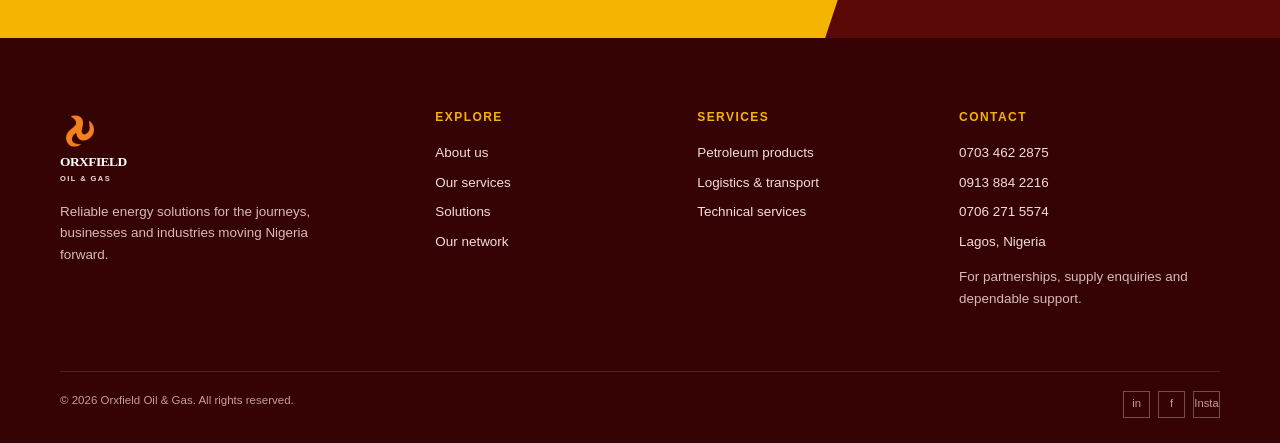
==== commit 368782e9: "REMOVED SERVICE (LPG) ON FOOTER" ====
--- a/index.html
+++ b/index.html
@@ -151,7 +151,9 @@
 
 
   </main>
-  <footer><div class="container"><div class="footer-grid"><div><a class="brand" href="#home"><img class="brand-logo" src="images/brandLogo.png" alt="" width="40px"><span class="brand-mark"></span><span>ORXFIELD<small style="color:#f4dddd">Oil &amp; Gas</small></span></a><p>Reliable energy solutions for the journeys, businesses and industries moving Nigeria forward.</p></div><div><h3>Explore</h3><a href="#about">About us</a><a href="#services">Our services</a><a href="#solutions">Solutions</a><a href="#network">Our network</a></div><div><h3>Services</h3><a href="#services">Petroleum products</a><a href="#services">LPG solutions</a><a href="#services">Logistics &amp; transport</a><a href="#services">Technical services</a></div><div><h3>Contact</h3><a href="tel:+2347034622875">0703 462 2875</a><a href="tel:+2349138842216">0913 884 2216</a><a href="tel:+2347062715574">0706 271 5574</a><a href="#network">Lagos, Nigeria</a><p style="margin-top:14px">For partnerships, supply enquiries and dependable support.</p></div></div><div class="copyright"><span>© <span id="year"></span> Orxfield Oil &amp; Gas. All rights reserved.</span><div class="socials"><a href="#contact" aria-label="LinkedIn">in</a><a href="#contact" aria-label="Facebook">f</a><a href="#contact" aria-label="Instagram">Insta</a></div></div></div></footer>
+  <footer><div class="container"><div class="footer-grid"><div><a class="brand" href="#home"><img class="brand-logo" src="images/brandLogo.png" alt="" width="40px"><span class="brand-mark"></span><span>ORXFIELD<small style="color:#f4dddd">Oil &amp; Gas</small></span></a><p>Reliable energy solutions for the journeys, businesses and industries moving Nigeria forward.</p></div><div><h3>Explore</h3><a href="#about">About us</a><a href="#services">Our services</a><a href="#solutions">Solutions</a><a href="#network">Our network</a></div><div><h3>Services</h3><a href="#services">Petroleum products</a>
+    <!-- <a href="#services">LPG solutions</a> -->
+    <a href="#services">Logistics &amp; transport</a><a href="#services">Technical services</a></div><div><h3>Contact</h3><a href="tel:+2347034622875">0703 462 2875</a><a href="tel:+2349138842216">0913 884 2216</a><a href="tel:+2347062715574">0706 271 5574</a><a href="#network">Lagos, Nigeria</a><p style="margin-top:14px">For partnerships, supply enquiries and dependable support.</p></div></div><div class="copyright"><span>© <span id="year"></span> Orxfield Oil &amp; Gas. All rights reserved.</span><div class="socials"><a href="#contact" aria-label="LinkedIn">in</a><a href="#contact" aria-label="Facebook">f</a><a href="#contact" aria-label="Instagram">Insta</a></div></div></div></footer>
 
 
   <script src="js/script.js" defer></script>
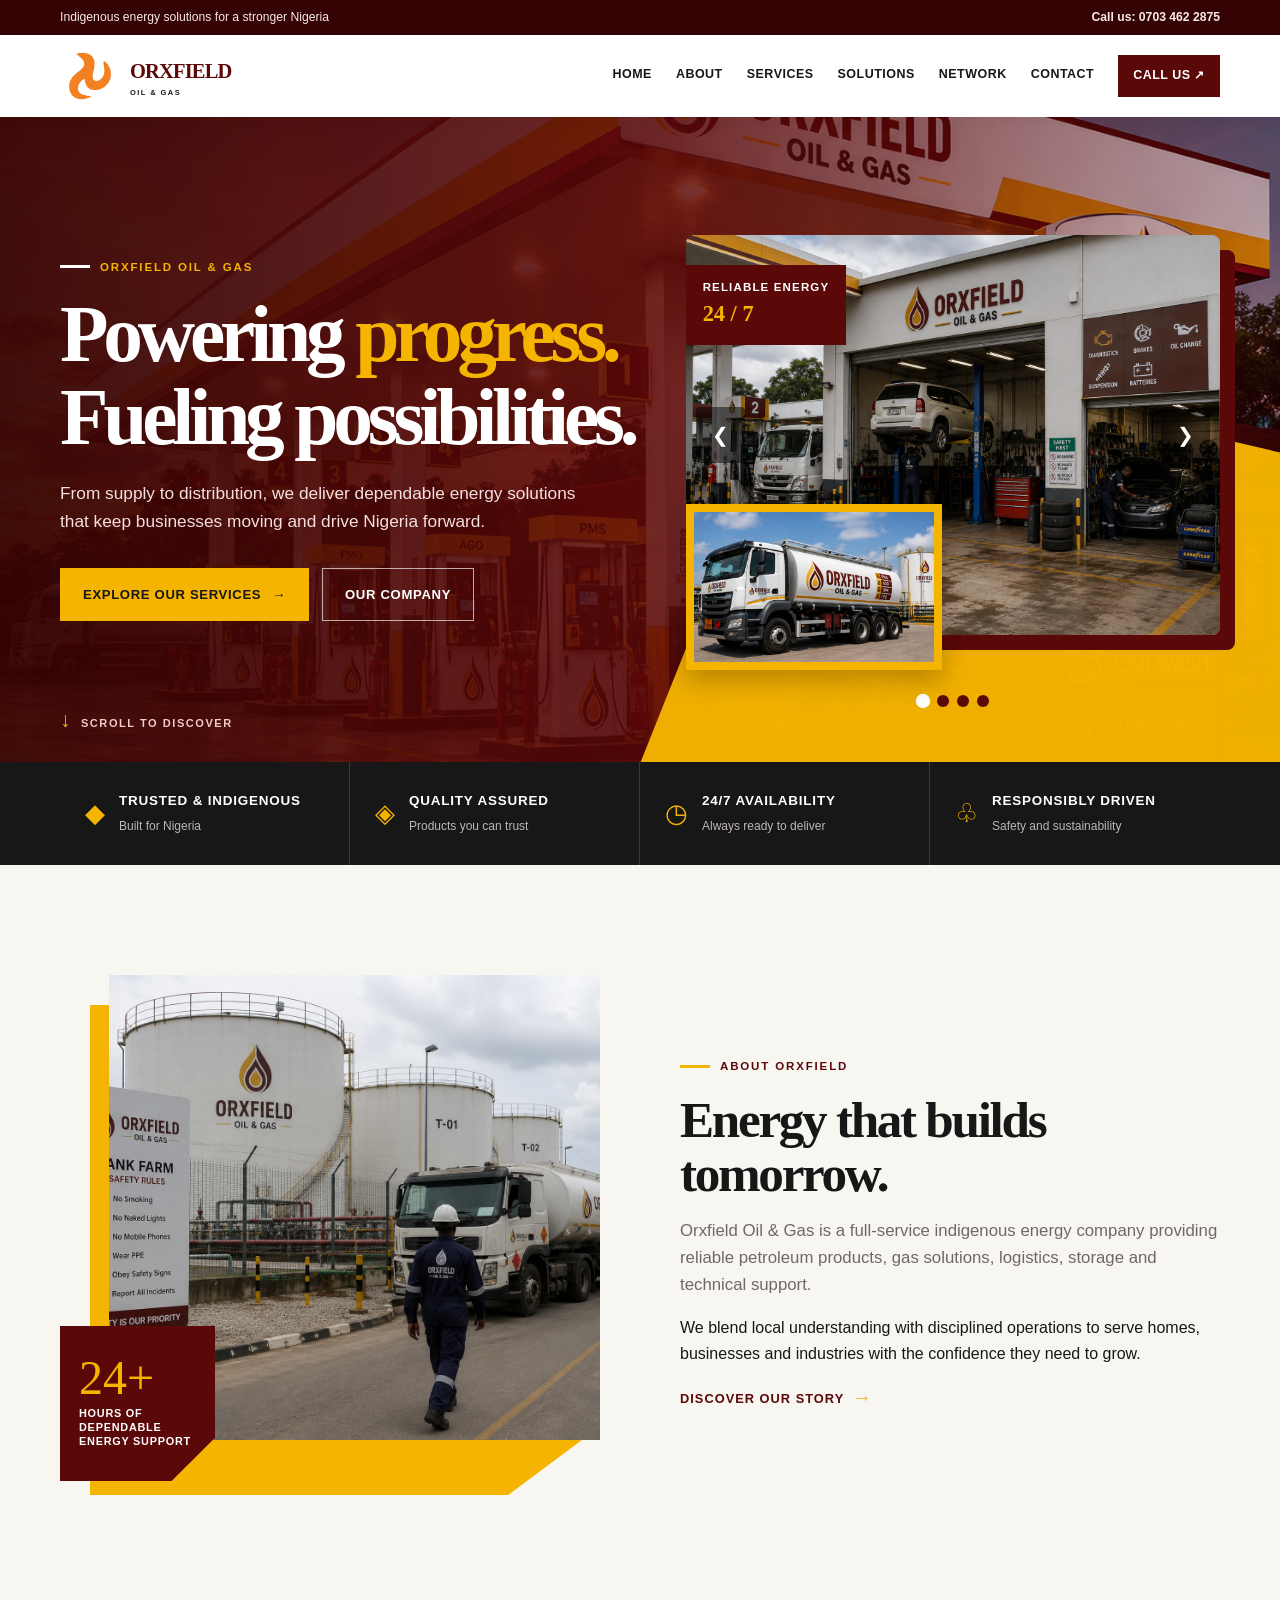
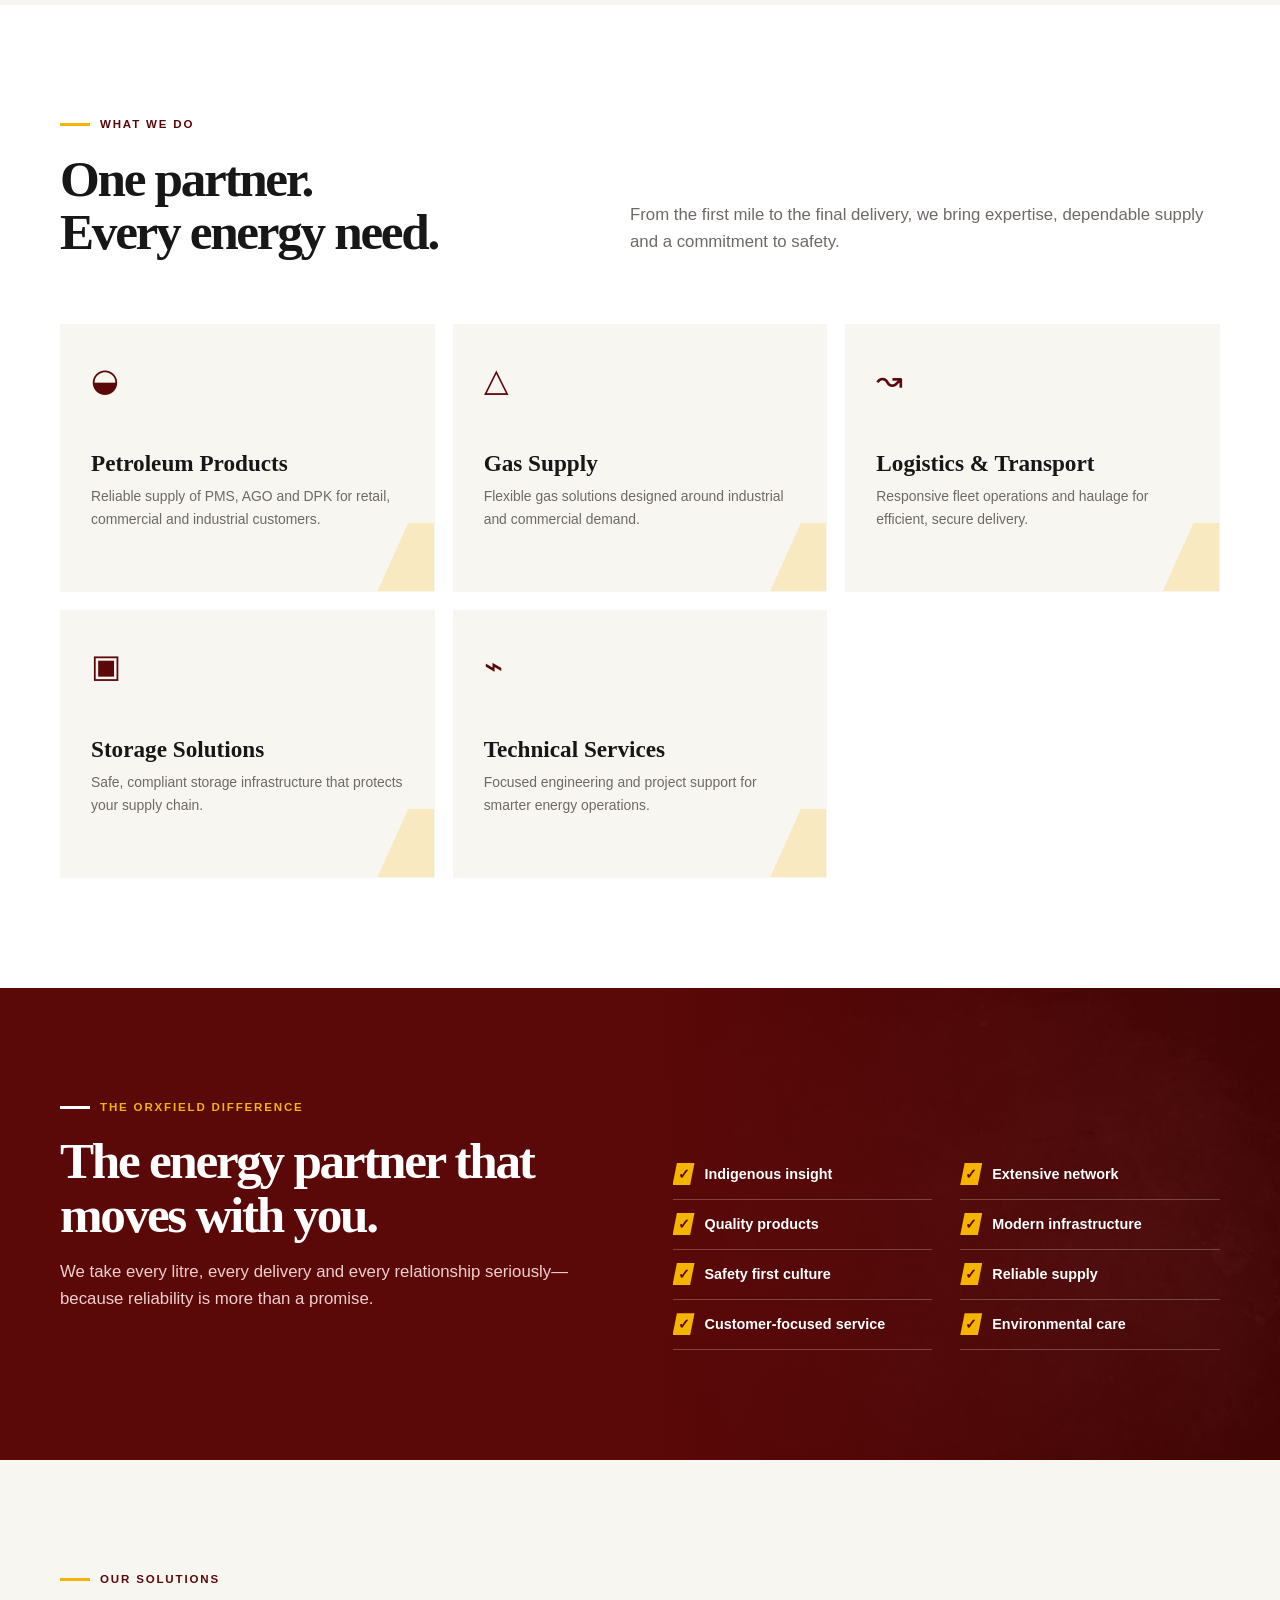
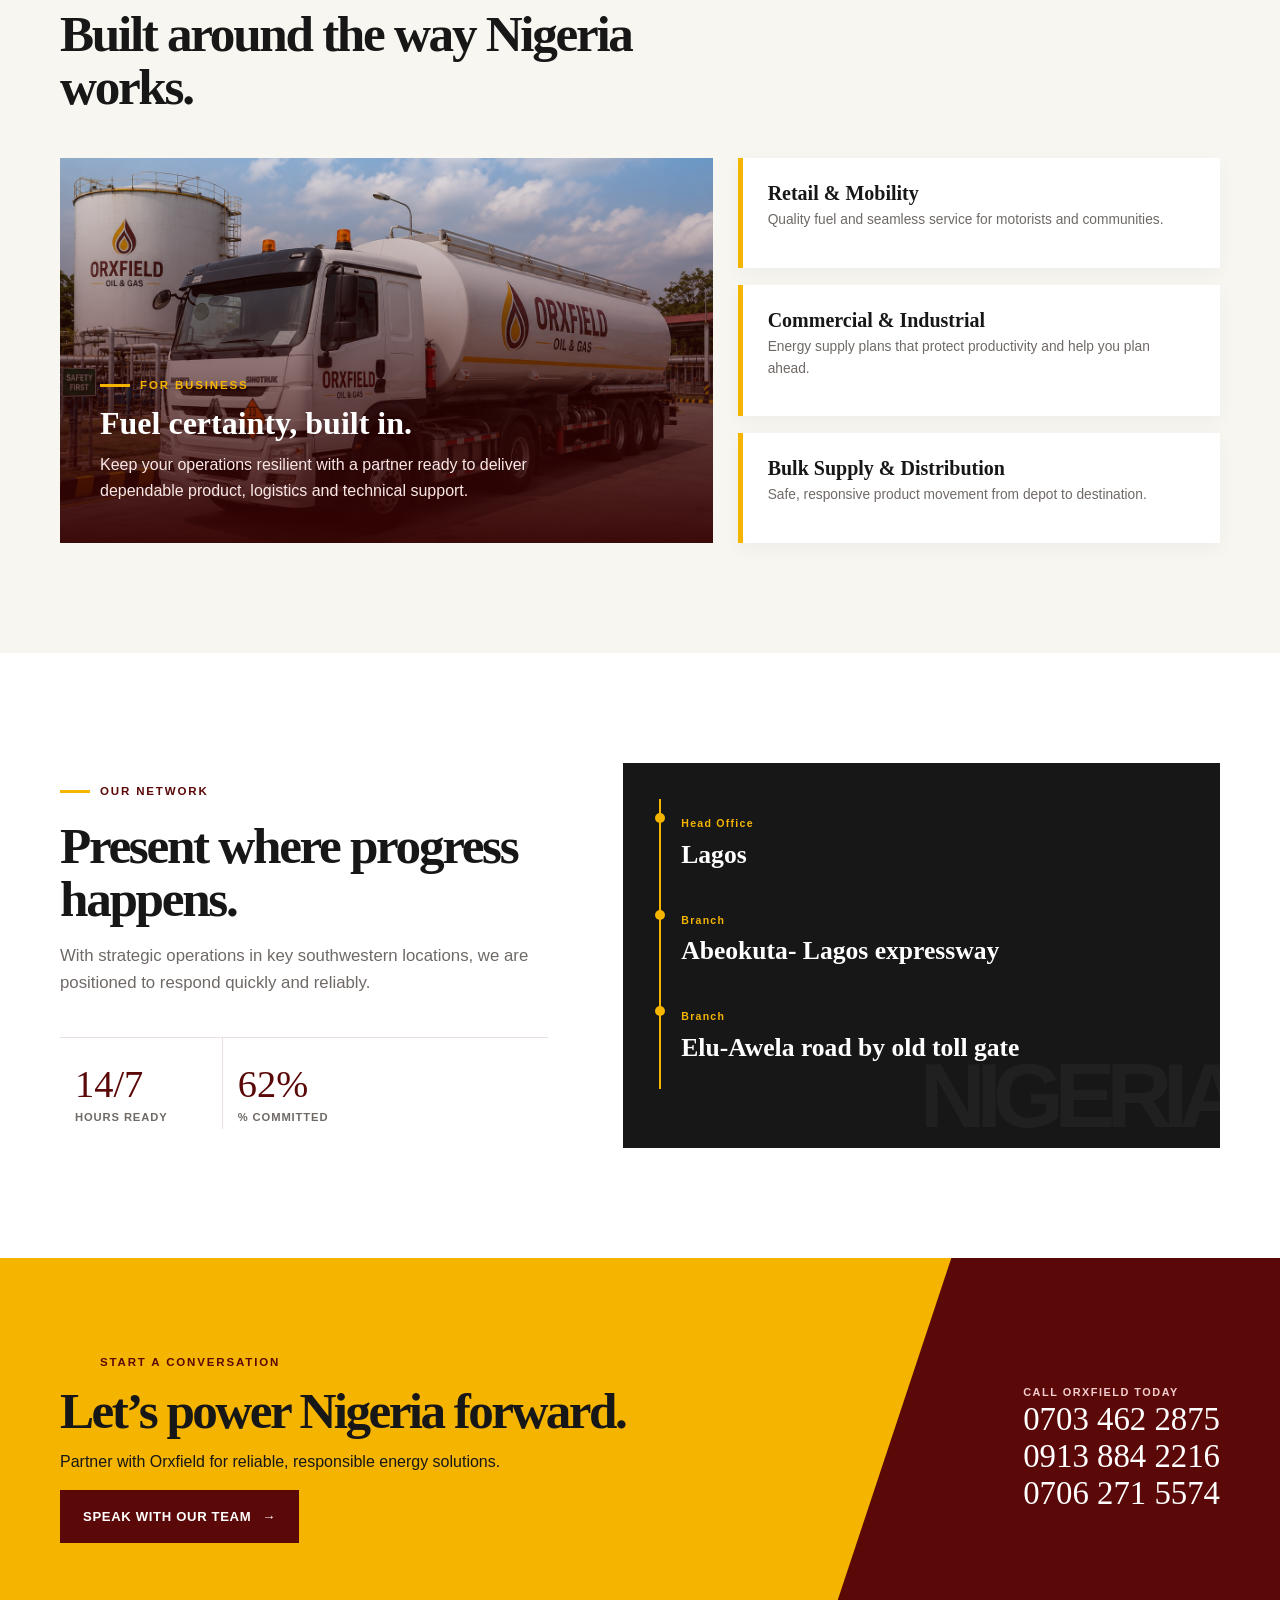
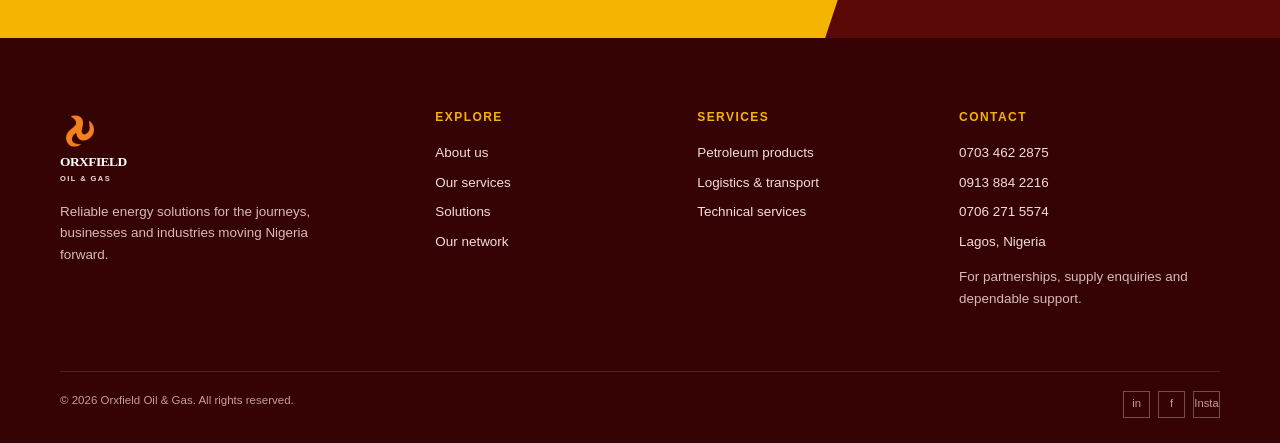
==== commit b5161ef1: "FavIcon Updated" ====
--- a/index.html
+++ b/index.html
@@ -7,6 +7,7 @@
   <meta name="theme-color" content="#5b0808">
   <title>Orxfield Oil & Gas | Powering Progress</title>
   <link rel="stylesheet" href="css/style.css">
+  <link rel="icon" type="image/png" href="images/brandLogo.png">
 
 </head>
 <body>
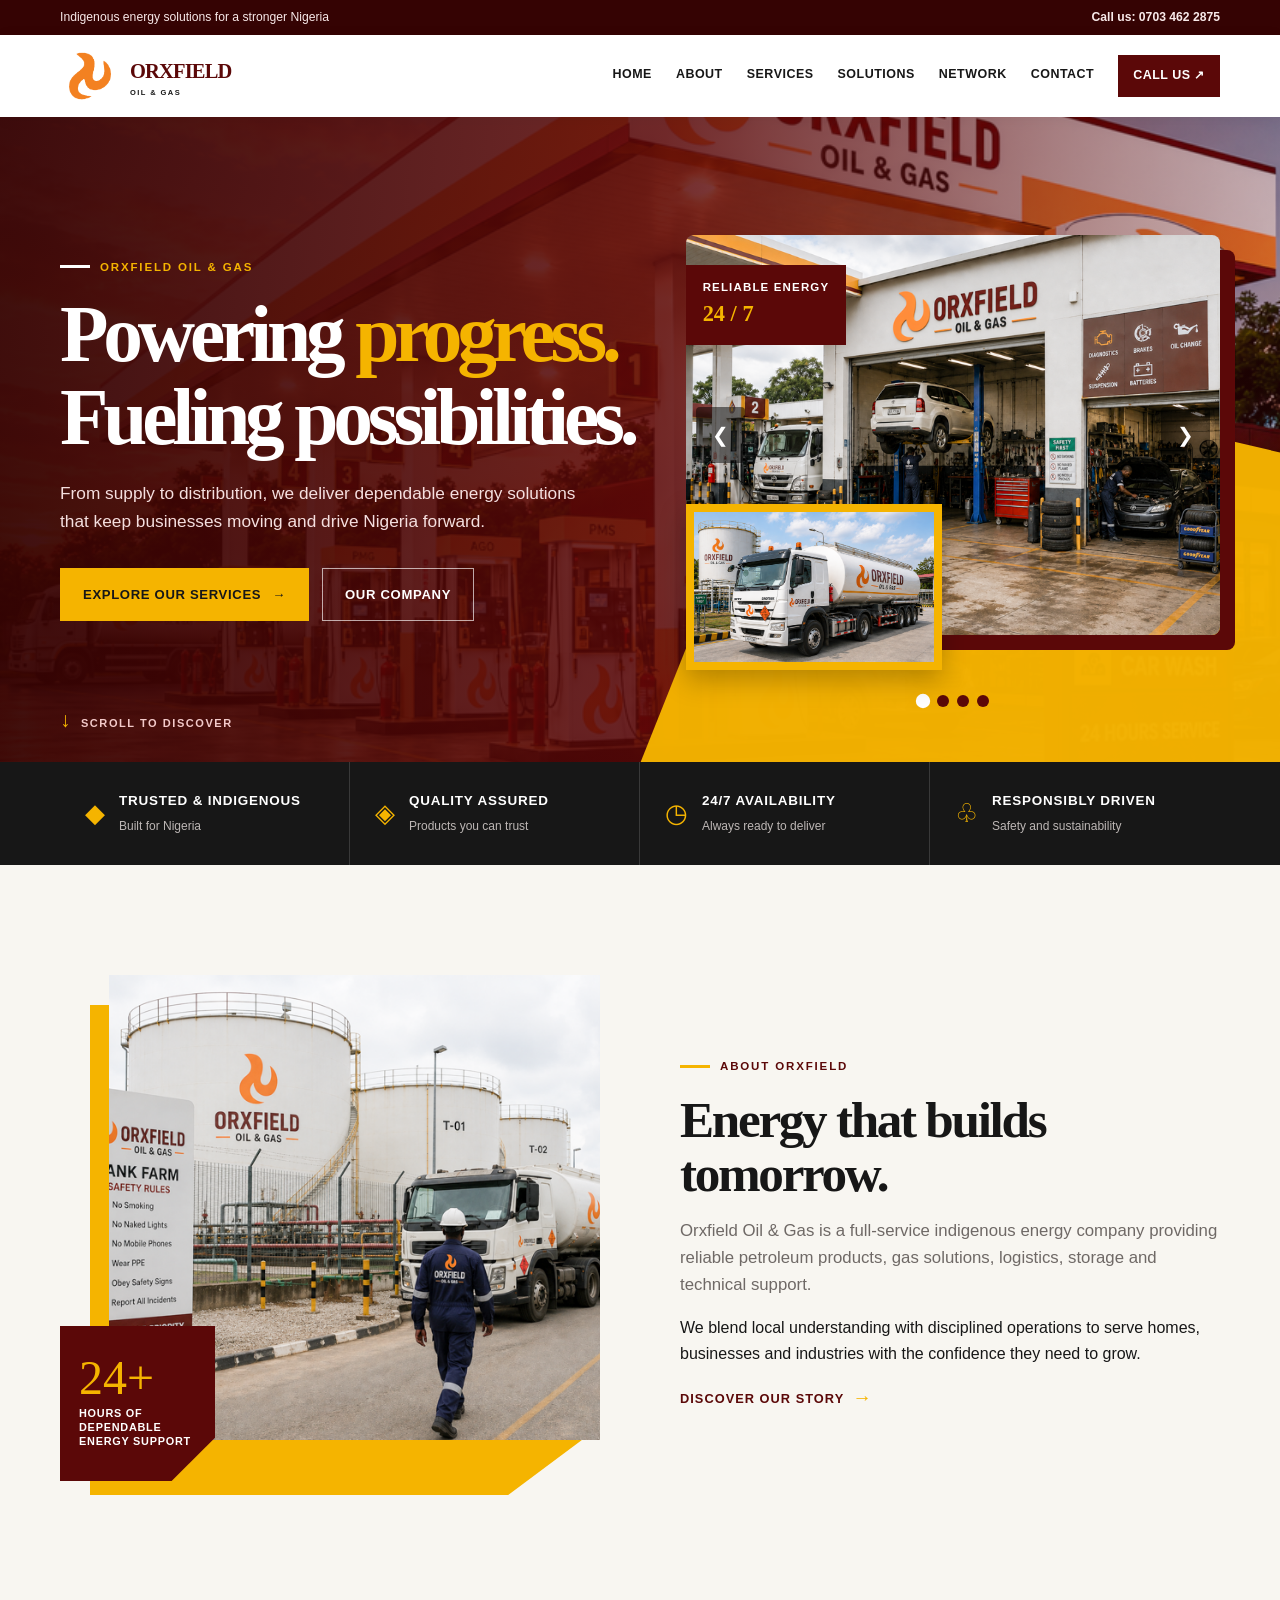
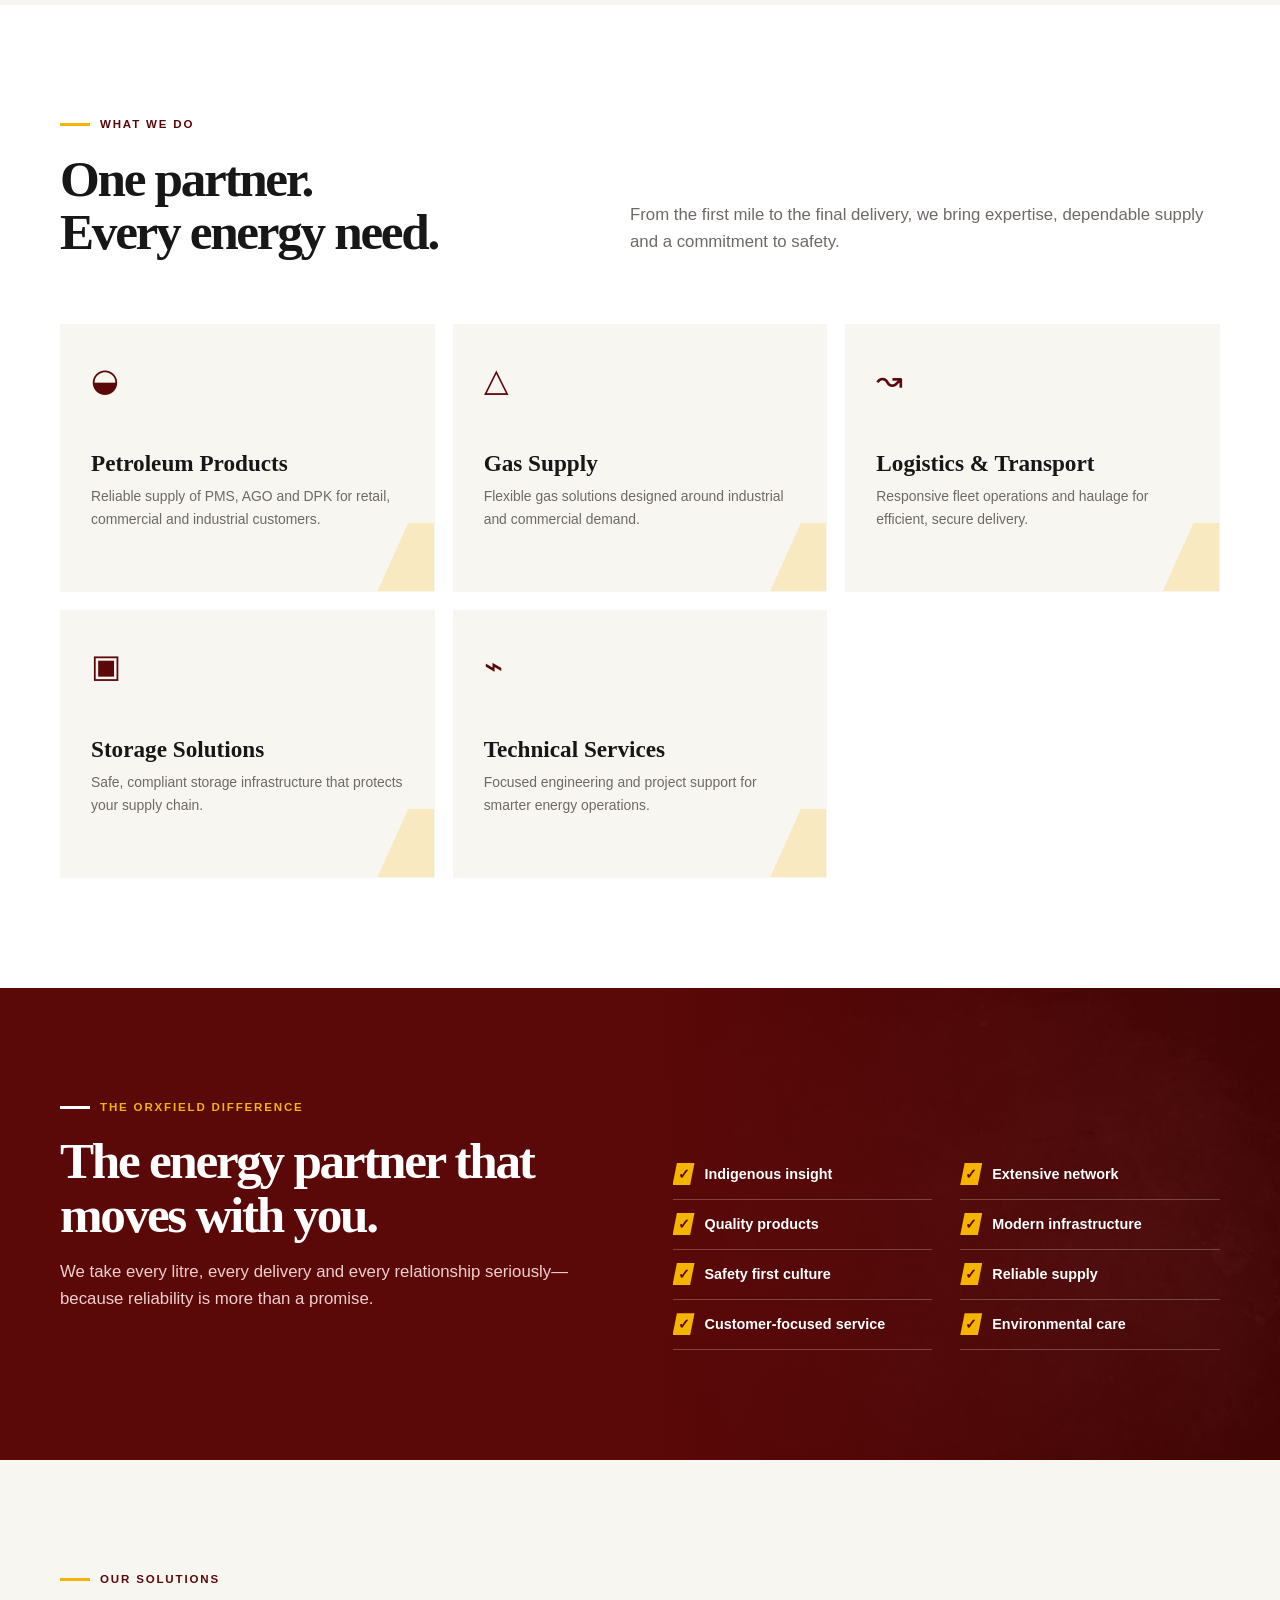
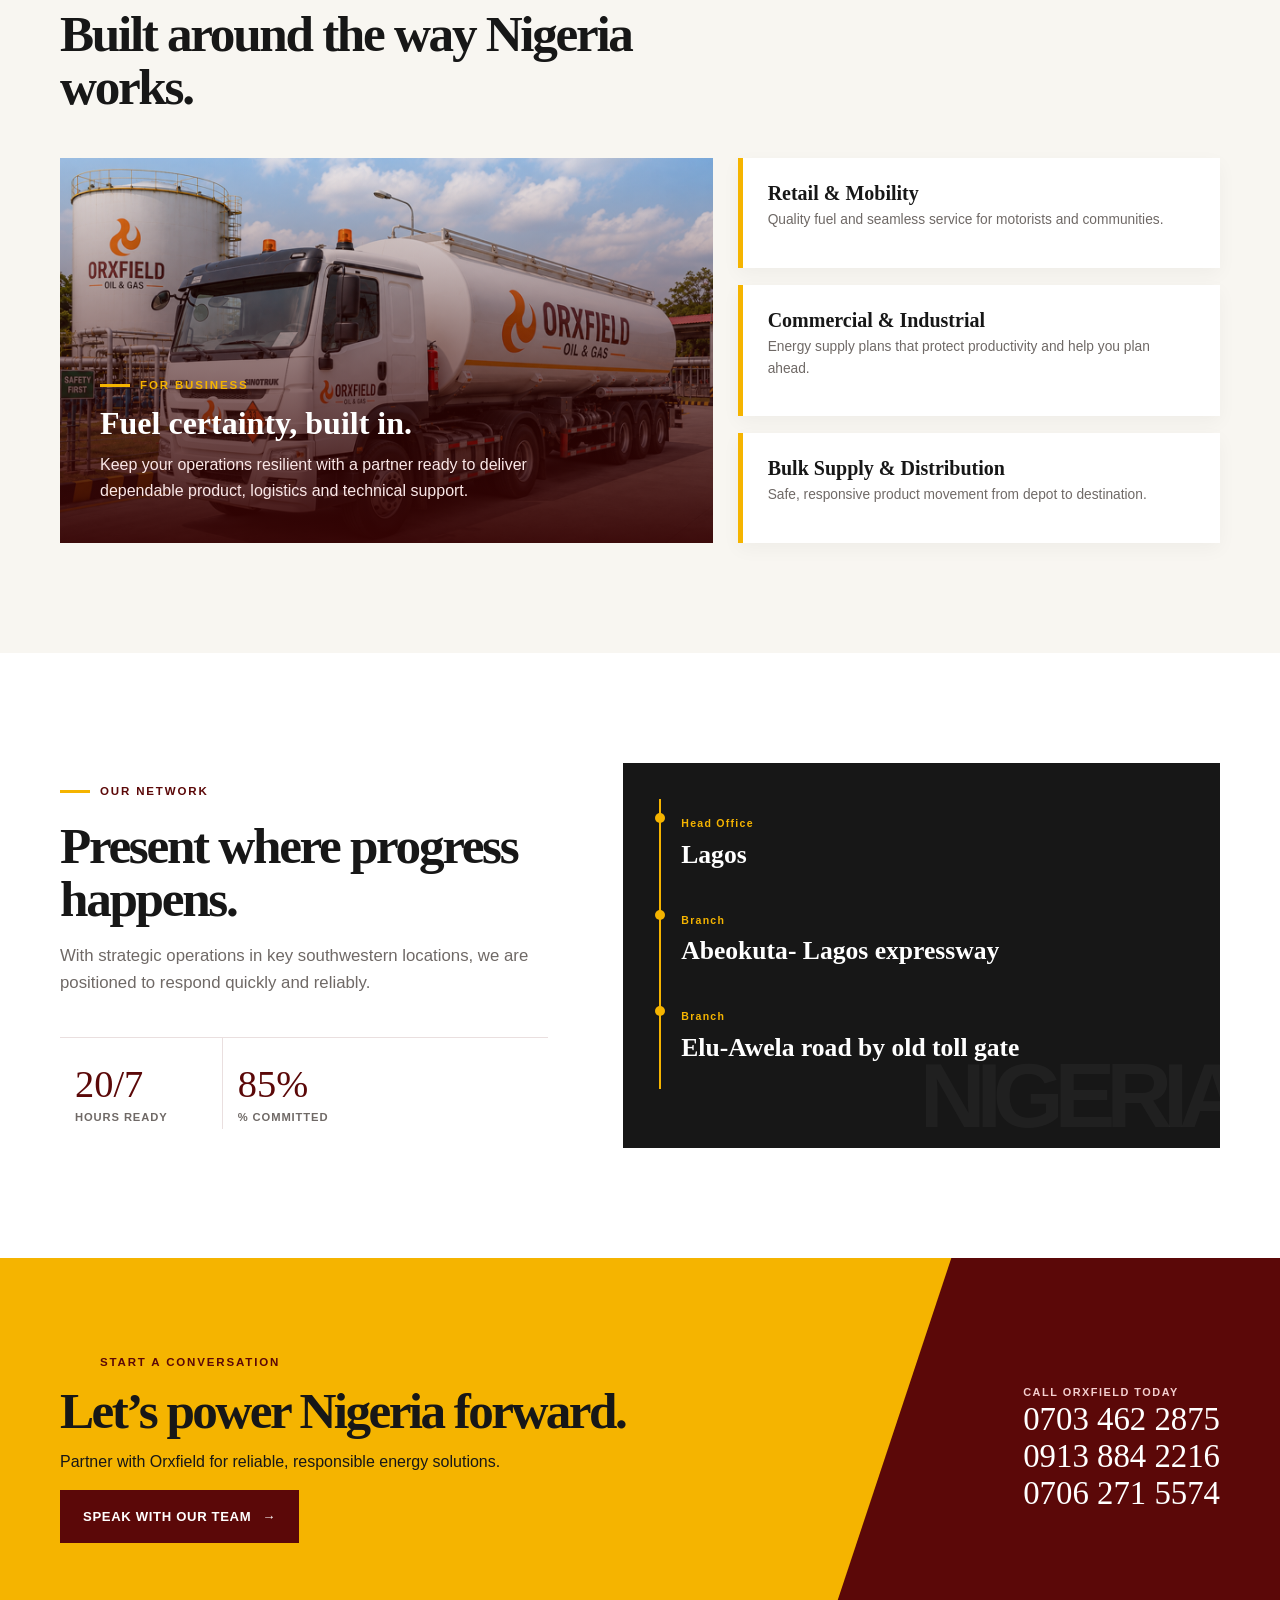
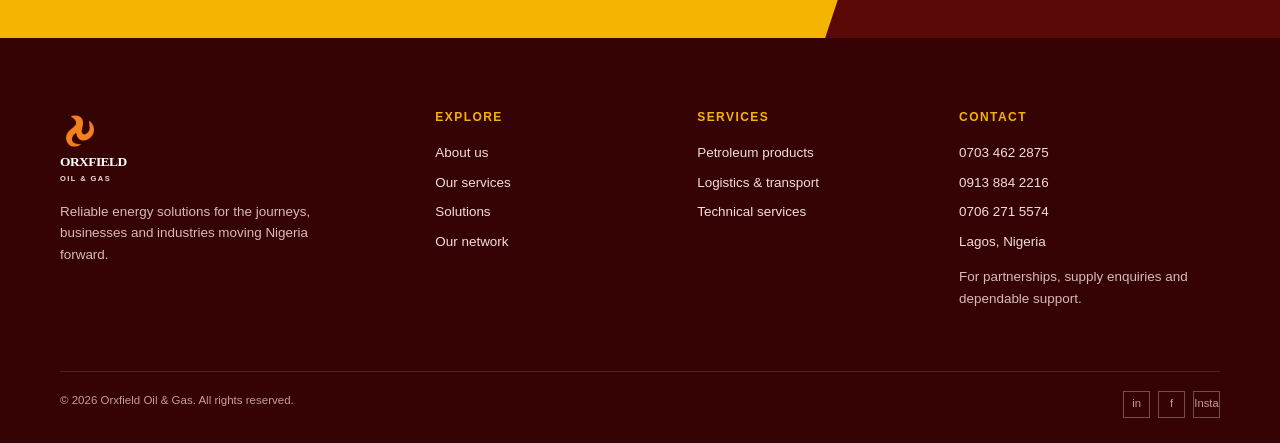
==== commit a0e62234: "IMAGES OPTIMISED TO LOAD FAST" ====
--- a/index.html
+++ b/index.html
@@ -42,10 +42,10 @@
       <!-- <img class="main-photo" alt="Oil refinery infrastructure" src="images/hero1.png"> -->
 <div class="slider-container">
   <div class="slider" id="slider">
-    <div class="slide"><img src="images/mechanic shop 1.png" alt="Image 1"></div>
-    <div class="slide"><img src="images/orx.png" alt="Image 2"></div>
-    <div class="slide"><img src="images/orxfield-transport.png" alt="Image 3"></div>
-    <div class="slide"><img src="imageS/orxfield sell.png" alt="Image 4"></div>
+    <div class="slide"><img src="images/ORX-mechanic.png" alt="Image 1"></div>
+    <div class="slide"><img src="images/ORX-.png" alt="Image 2"></div>
+    <div class="slide"><img src="images/ORX-transport.png" alt="Image 3"></div>
+    <div class="slide"><img src="images/ORX-sell.png" alt="Image 4"></div>
   </div>
 
   <!-- Manual Navigation Buttons -->
@@ -56,10 +56,10 @@
 <!-- Dot Indicators -->
 <div class="dots-container" id="dotsContainer"></div>
 
-      <img class="inset-photo" alt="Fuel logistics tanker" src="images/hero2.png"></div></div><div class="scrollcue">Scroll to discover</div></section>
+      <img class="inset-photo" alt="Fuel logistics tanker" src="images/ORX-transport.png"></div></div><div class="scrollcue">Scroll to discover</div></section>
 
     <section class="values" aria-label="Our values"><div class="container value-grid"><div class="value"><i>◆</i><div><b>Trusted &amp; Indigenous</b><small>Built for Nigeria</small></div></div><div class="value"><i>◈</i><div><b>Quality Assured</b><small>Products you can trust</small></div></div><div class="value"><i>◷</i><div><b>24/7 Availability</b><small>Always ready to deliver</small></div></div><div class="value"><i>♧</i><div><b>Responsibly Driven</b><small>Safety and sustainability</small></div></div></div></section>
-    <section class="section" id="about"><div class="container about-grid"><div class="about-art reveal"><img alt="Industrial oil and gas facility" src="images/orx.png"><div class="about-stamp"><strong>24+</strong><span>Hours of dependable energy support</span></div></div><div class="reveal"><div class="eyebrow">About Orxfield</div><h2 class="section-title">Energy that builds tomorrow.</h2><p class="lead">Orxfield Oil &amp; Gas is a full-service indigenous energy company providing reliable petroleum products, gas solutions, logistics, storage and technical support.</p><p>We blend local understanding with disciplined operations to serve homes, businesses and industries with the confidence they need to grow.</p><a class="text-link" href="#contact">Discover our story <span>→</span></a></div></div></section>
+    <section class="section" id="about"><div class="container about-grid"><div class="about-art reveal"><img alt="Industrial oil and gas facility" src="images/ORX-.png"><div class="about-stamp"><strong>24+</strong><span>Hours of dependable energy support</span></div></div><div class="reveal"><div class="eyebrow">About Orxfield</div><h2 class="section-title">Energy that builds tomorrow.</h2><p class="lead">Orxfield Oil &amp; Gas is a full-service indigenous energy company providing reliable petroleum products, gas solutions, logistics, storage and technical support.</p><p>We blend local understanding with disciplined operations to serve homes, businesses and industries with the confidence they need to grow.</p><a class="text-link" href="#contact">Discover our story <span>→</span></a></div></div></section>
     <section class="section services" id="services"><div class="container"><div class="heading-row reveal"><div><div class="eyebrow">What we do</div><h2 class="section-title">One partner.<br>Every energy need.</h2></div><p class="lead">From the first mile to the final delivery, we bring expertise, dependable supply and a commitment to safety.</p></div><div class="services-grid"><article class="service reveal"><div class="service-icon">◒</div><h3>Petroleum Products</h3><p>Reliable supply of PMS, AGO and DPK for retail, commercial and industrial customers.</p></article>
       <!-- <article class="service reveal"><div class="service-icon">◉</div><h3>LPG Solutions</h3><p>Safe, convenient cooking-gas supply and distribution for homes and businesses.</p></article> -->
       <article class="service reveal"><div class="service-icon">△</div><h3>Gas Supply</h3><p>Flexible gas solutions designed around industrial and commercial demand.</p></article><article class="service reveal"><div class="service-icon">↝</div><h3>Logistics &amp; Transport</h3><p>Responsive fleet operations and haulage for efficient, secure delivery.</p></article><article class="service reveal"><div class="service-icon">▣</div><h3>Storage Solutions</h3><p>Safe, compliant storage infrastructure that protects your supply chain.</p></article><article class="service reveal"><div class="service-icon">⌁</div><h3>Technical Services</h3><p>Focused engineering and project support for smarter energy operations.</p></article></div></div></section>
--- a/css/style.css
+++ b/css/style.css
@@ -14,7 +14,7 @@
     .nav-links a:hover:after{width:100%}
     .nav-call{padding:11px 15px;background:var(--wine);color:#fff}
     .menu{display:none;border:0;background:none;color:var(--wine);font-size:1.55rem;cursor:pointer}
-    .hero{position:relative;background:var(--wine);color:#fff;min-height:645px;isolation:isolate;overflow:hidden}.hero:before{content:"";position:absolute;inset:0;background:linear-gradient(90deg,rgba(53,3,3,.95) 0%,rgba(91,8,8,.86) 52%,rgba(91,8,8,.28)),url("../images/hero1.png") center/cover;z-index:-2}.hero:after{content:"";position:absolute;right:-8%;bottom:-50%;width:68%;height:115%;background:var(--gold);opacity:.97;clip-path:polygon(34% 0,100% 18%,100% 100%,0 100%);z-index:-1}.hero .container{display:grid;grid-template-columns:1.05fr .95fr;align-items:center;min-height:645px;gap:35px}.hero-copy{padding:75px 0}.hero .eyebrow{color:var(--gold)}.hero .eyebrow:before{background:#fff}.hero h1{font-size:clamp(3.4rem,6.2vw,6.25rem);margin:17px 0 22px;letter-spacing:-.065em;max-width:670px}.hero h1 em{color:var(--gold);font-style:normal}.hero-text{max-width:530px;color:#f5dfdf;font-size:1.08rem}.hero-actions{display:flex;gap:13px;flex-wrap:wrap;margin-top:33px}.hero-media{height:435px;position:relative;margin-top:25px}.hero-media .main-photo{width: 100%;height:90%;object-fit:cover;position:absolute;right:0;top:0;box-shadow:16px 17px 0 rgba(53,3,3,.92)}.hero-media .inset-photo{position:absolute;width:48%;height:38%;left:0;bottom:0;object-fit:cover;border:8px solid var(--gold);box-shadow:0 10px 25px rgba(0,0,0,.25)}.hero-media .tag{position:absolute;top:30px;left:0;background:var(--wine);padding:13px 17px;color:#fff;font-size:.72rem;font-weight:800;letter-spacing:.1em;text-transform:uppercase;z-index:1}.hero-media .tag b{color:var(--gold);display:block;font-size:1.4rem;font-family:Georgia,serif;letter-spacing:0}.scrollcue{position:absolute;bottom:26px;left:max(20px,calc((100% - 1160px)/2));font-size:.69rem;font-weight:bold;letter-spacing:.14em;text-transform:uppercase;color:#f3caca}.scrollcue:before{content:"↓";font-size:1.3rem;color:var(--gold);margin-right:9px}
+    .hero{position:relative;background:var(--wine);color:#fff;min-height:645px;isolation:isolate;overflow:hidden}.hero:before{content:"";position:absolute;inset:0;background:linear-gradient(90deg,rgba(53,3,3,.95) 0%,rgba(91,8,8,.86) 52%,rgba(91,8,8,.28)),url("../images/ORX-hero.png") center/cover;z-index:-2}.hero:after{content:"";position:absolute;right:-8%;bottom:-50%;width:68%;height:115%;background:var(--gold);opacity:.97;clip-path:polygon(34% 0,100% 18%,100% 100%,0 100%);z-index:-1}.hero .container{display:grid;grid-template-columns:1.05fr .95fr;align-items:center;min-height:645px;gap:35px}.hero-copy{padding:75px 0}.hero .eyebrow{color:var(--gold)}.hero .eyebrow:before{background:#fff}.hero h1{font-size:clamp(3.4rem,6.2vw,6.25rem);margin:17px 0 22px;letter-spacing:-.065em;max-width:670px}.hero h1 em{color:var(--gold);font-style:normal}.hero-text{max-width:530px;color:#f5dfdf;font-size:1.08rem}.hero-actions{display:flex;gap:13px;flex-wrap:wrap;margin-top:33px}.hero-media{height:435px;position:relative;margin-top:25px}.hero-media .main-photo{width: 100%;height:90%;object-fit:cover;position:absolute;right:0;top:0;box-shadow:16px 17px 0 rgba(53,3,3,.92)}.hero-media .inset-photo{position:absolute;width:48%;height:38%;left:0;bottom:0;object-fit:cover;border:8px solid var(--gold);box-shadow:0 10px 25px rgba(0,0,0,.25)}.hero-media .tag{position:absolute;top:30px;left:0;background:var(--wine);padding:13px 17px;color:#fff;font-size:.72rem;font-weight:800;letter-spacing:.1em;text-transform:uppercase;z-index:1}.hero-media .tag b{color:var(--gold);display:block;font-size:1.4rem;font-family:Georgia,serif;letter-spacing:0}.scrollcue{position:absolute;bottom:26px;left:max(20px,calc((100% - 1160px)/2));font-size:.69rem;font-weight:bold;letter-spacing:.14em;text-transform:uppercase;color:#f3caca}.scrollcue:before{content:"↓";font-size:1.3rem;color:var(--gold);margin-right:9px}
     .values{background:var(--ink);color:#fff}.value-grid{display:grid;grid-template-columns:repeat(4,1fr)}.value{padding:28px 25px;border-right:1px solid rgba(255,255,255,.15);display:flex;gap:14px;align-items:center}.value:last-child{border:0}.value i{font-style:normal;color:var(--gold);font-size:1.6rem}.value b{display:block;font-size:.84rem;text-transform:uppercase;letter-spacing:.06em}.value small{color:#bdb7b5;font-size:.75rem}
     .about-grid{display:grid;grid-template-columns:1fr 1fr;gap:80px;align-items:center}.about-art{height:520px;position:relative}.about-art:before{content:"";position:absolute;inset:30px 0 0 30px;background:var(--gold);clip-path:polygon(0 0,100% 0,100% 86%,82% 100%,0 100%)}.about-art img{height:465px;width:91%;object-fit:cover;position:absolute;right:0;top:0}.about-stamp{position:absolute;bottom:14px;left:0;width:155px;height:155px;background:var(--wine);color:#fff;padding:27px 19px;display:flex;flex-direction:column;justify-content:center;clip-path:polygon(0 0,100% 0,100% 72%,72% 100%,0 100%)}.about-stamp strong{font:3rem Georgia,serif;color:var(--gold);line-height:.8}.about-stamp span{font-size:.68rem;line-height:1.3;font-weight:bold;text-transform:uppercase;letter-spacing:.07em;margin-top:8px}.text-link{font-weight:800;color:var(--wine);font-size:.8rem;text-transform:uppercase;letter-spacing:.08em}.text-link span{color:var(--gold);font-size:1.2rem;vertical-align:-1px;margin-left:4px}
     .services{background:#fff}.heading-row{display:flex;align-items:end;justify-content:space-between;gap:25px}.heading-row .lead{margin-bottom:20px}.services-grid{display:grid;grid-template-columns:repeat(3,1fr);gap:18px;margin-top:48px}.service{min-height:268px;padding:30px;background:var(--cream);border:1px solid transparent;position:relative;overflow:hidden;transition:.25s}.service:after{content:"";position:absolute;right:-35px;bottom:-42px;width:110px;height:110px;background:var(--gold);clip-path:polygon(45% 0,100% 0,100% 100%,0 100%);opacity:.2;transition:.25s}.service:hover{background:var(--wine);color:#fff;transform:translateY(-7px);box-shadow:0 16px 30px rgba(91,8,8,.18)}.service:hover p{color:#f1d8d8}.service:hover:after{opacity:1}.service-icon{color:var(--wine);font-size:2rem;margin-bottom:45px}.service:hover .service-icon{color:var(--gold)}.service h3{font-size:1.45rem;margin-bottom:10px}.service p{color:var(--muted);font-size:.87rem;margin:0}
@@ -26,7 +26,7 @@
       padding:40px;
       display:flex;
       align-items:end;
-      background:linear-gradient(0deg,rgba(53,3,3,.95),rgba(53,3,3,.05)),url('/images/orxfield-transport.png') center/cover}
+      background:linear-gradient(0deg,rgba(53,3,3,.95),rgba(53,3,3,.05)),url('/images/ORX-transport.png') center/cover}
     .solution-feature h3{font-size:2rem;margin:12px 0}.solution-feature p{margin-bottom:0;color:#fae7e7;max-width:500px}
     .solution-list{display:grid;gap:17px}
     .solution{padding:25px;background:#fff;border-left:5px solid var(--gold);box-shadow:0 6px 18px rgba(0,0,0,.04);transition:.2s}
